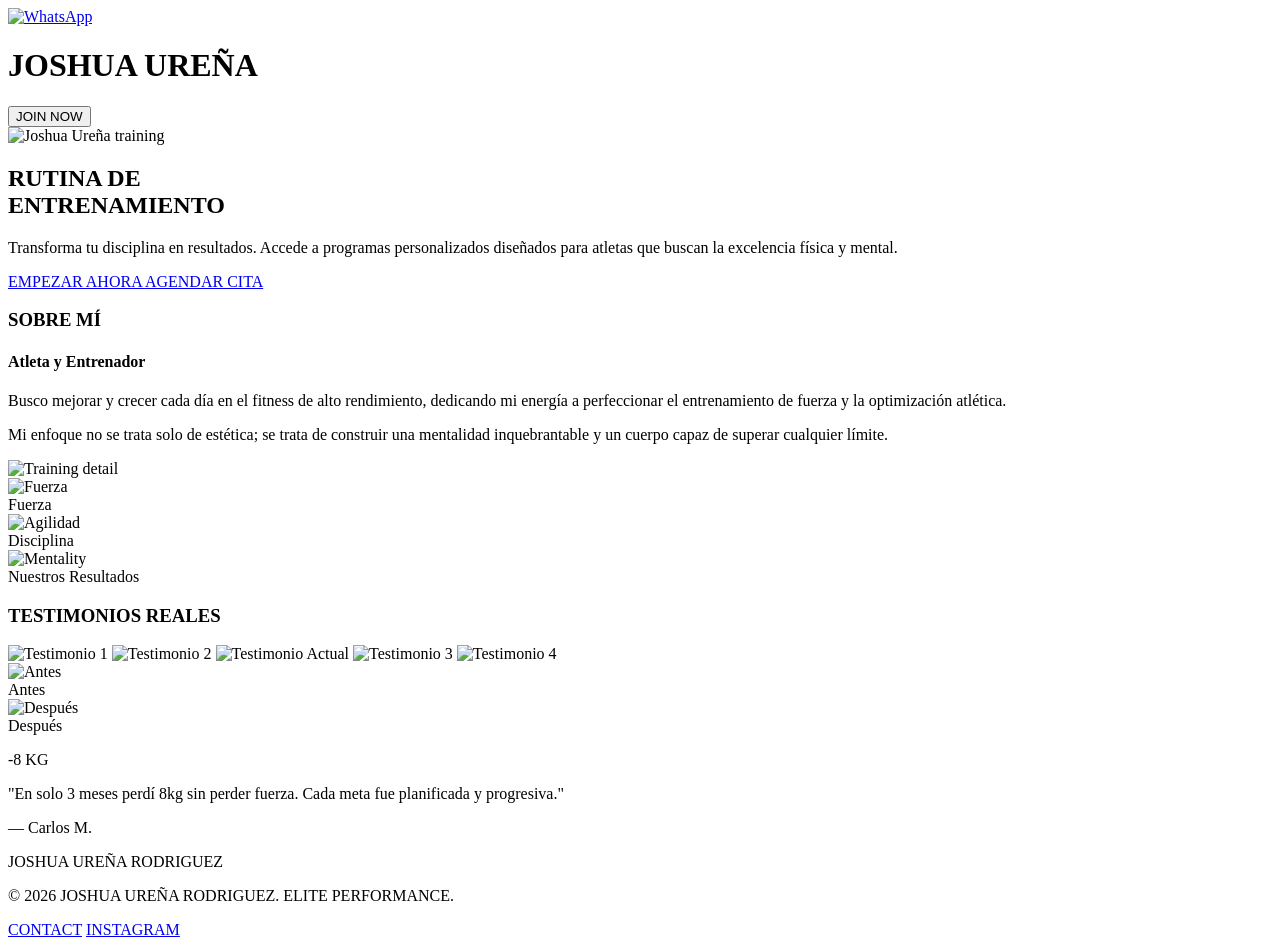
==== index.html @ 4a3ac964 "cambio" ====
<!DOCTYPE html>

<html class="dark" lang="es">

<head>
    <meta charset="utf-8" />
    <meta content="width=device-width, initial-scale=1.0" name="viewport" />
    <title>Joshua Ureña - Elite Performance Coach</title>
    <script src="https://cdn.tailwindcss.com?plugins=forms,container-queries"></script>
    <link
        href="https://fonts.googleapis.com/css2?family=Space+Grotesk:wght@300;400;500;600;700;900&amp;family=Lexend:wght@300;400;500;600;700&amp;display=swap"
        rel="stylesheet" />
    <link
        href="https://fonts.googleapis.com/css2?family=Material+Symbols+Outlined:wght,FILL@100..700,0..1&amp;display=swap"
        rel="stylesheet" />
    <link
        href="https://fonts.googleapis.com/css2?family=Material+Symbols+Outlined:wght,FILL@100..700,0..1&amp;display=swap"
        rel="stylesheet" />
    <script src="../assets/js/tailwind-config.js"></script>
    <link rel="stylesheet" href="../assets/css/styles.css" />
</head>

<a href="https://wa.me/50683493607?text=*Hola,%20como%20funciona%20tu%20programa?%20de?%20entrenamiento?*"
    target="_blank"
    class="fixed bottom-6 right-6 z-[999] bg-green-500 hover:bg-green-600 text-white w-16 h-16 rounded-full flex items-center justify-center shadow-2xl transition-all duration-300 hover:scale-110 active:scale-95">
    <img src="https://cdn.jsdelivr.net/gh/simple-icons/simple-icons/icons/whatsapp.svg" alt="WhatsApp"
        class="w-8 h-8 invert">
</a>

<body class="bg-surface-container-lowest text-on-surface selection:bg-primary-container selection:text-white">
    <!-- TopAppBar -->
    <header
        class="bg-[#0F0F0F] fixed top-0 w-full z-[100] border-b border-[#1A1A1A] shadow-[0_4px_20px_rgba(128,0,32,0.2)]">
        <div class="flex justify-between items-center w-full px-6 py-4 max-w-7xl mx-auto">
            <div class="flex items-center gap-4">

                <h1 class="text-xl font-black text-white italic font-['Space_Grotesk'] uppercase tracking-widest">
                    JOSHUA UREÑA</h1>
            </div>
            <button
                class="bg-primary-container text-white px-6 py-2 font-['Space_Grotesk'] font-bold uppercase tracking-widest transition-all duration-300 active:scale-95 hover:brightness-110">
                JOIN NOW
            </button>
        </div>
    </header>
    <main class="pt-20">
        <!-- Hero Section -->
        <section class="relative min-h-screen flex items-center overflow-hidden">
            <div class="absolute inset-0 z-0">
                <img alt="Joshua Ureña training" class="w-full h-full object-cover grayscale brightness-50"
                    data-alt="high-contrast black and white photography of a professional fitness athlete training in a dark industrial gym with dramatic moody lighting"
                    src="../assets/imagenes/joshuaUrena.jpeg" />
                <div class="absolute inset-0 hero-gradient"></div>
                <div class="absolute inset-0 bg-[#800020]/10"></div>
            </div>
            <div class="container-max mx-auto px-6 md:px-gutter relative z-10 py-20">
                <div class="max-w-4xl">

                    <h2
                        class="font-display-xl text-4xl md:text-5xl lg:text-display-xl text-white uppercase mb-6 md:mb-8">
                        RUTINA DE <br />
                        <span class="text-[#800020]">ENTRENAMIENTO</span>
                    </h2>
                    <p
                        class="font-body-lg text-lg md:text-xl lg:text-body-lg text-secondary-fixed max-w-xl mb-8 md:mb-12 opacity-80">
                        Transforma tu disciplina en resultados. Accede a programas personalizados diseñados para atletas
                        que buscan la excelencia física y mental.
                    </p>
                    <div class="flex flex-col sm:flex-row gap-4 md:gap-6">
                        <a href="https://wa.me/50683493607?text=*Hola,%20quiero%20empezar%20mi%20rutina%20de%20entrenamiento*"
                            target="_blank"
                            class="bg-[#800020] text-white px-8 md:px-10 py-4 md:py-5 font-['Space_Grotesk'] font-black uppercase tracking-widest burgundy-glow transition-all duration-300 hover:scale-105 active:scale-95 text-sm md:text-base text-center">
                            EMPEZAR AHORA
                        </a>
                        <a href="https://calendar.google.com/calendar/u/0/appointments/schedules/AcZssZ0959DHzfEoGJ53UaTkBfkYTuEIKnWy8ezv8MTGvjZVVMxrjAo553vJTJZR1drAqur_NLnIY9K_"
                            target="_blank"
                            class="border-2 border-white text-white px-8 md:px-10 py-4 md:py-5 font-['Space_Grotesk'] font-black uppercase tracking-widest transition-all duration-300 hover:bg-white hover:text-black text-sm md:text-base text-center">
                            AGENDAR CITA
                        </a>
                    </div>
                </div>
            </div>
            <div class="absolute right-0 bottom-0 p-4 md:p-8 hidden lg:block">
                <div
                    class="flex flex-col gap-2 md:gap-4 text-white/20 font-display-xl italic select-none text-sm md:text-base lg:text-lg">
                    
                </div>
            </div>
        </section>
        <!-- About Me Section -->
        <section class="py-stack-lg bg-[#0F0F0F] relative overflow-hidden">
            <div class="container-max mx-auto px-gutter">
                <div class="grid grid-cols-1 lg:grid-cols-12 gap-gutter items-center">
                    <div class="lg:col-span-5 relative">
                        <div class="relative z-10 border-l-8 border-[#800020] pl-8">
                            <h3 class="font-headline-lg text-headline-lg text-white uppercase mb-6">
                                SOBRE <span class="text-[#800020]">MÍ</span>
                            </h3>
                            <h4 class="font-headline-md text-headline-md text-secondary-fixed mb-8">
                                Atleta y Entrenador
                            </h4>
                            <p class="font-body-md text-body-md text-tertiary mb-6">
                                Busco mejorar y crecer cada día en el fitness de alto rendimiento, dedicando mi
                                energía a perfeccionar el entrenamiento de fuerza y la optimización atlética.
                            </p>
                            <p class="font-body-md text-body-md text-tertiary mb-10">
                                Mi enfoque no se trata solo de estética; se trata de construir una mentalidad
                                inquebrantable y un cuerpo capaz de superar cualquier límite.
                            </p>

                        </div>
                    </div>
                    <div class="lg:col-span-7 grid grid-cols-2 gap-4">
                        <div class="space-y-4">
                            <div class="bg-[#1A1A1A] p-1 h-64 overflow-hidden">
                                <img alt="Training detail"
                                    class="w-full h-full object-cover grayscale hover:grayscale-0 transition-all duration-700"
                                    data-alt="close-up of powerful hands gripping a heavy barbell in a dark gym with chalk dust in the air"
                                    src="../assets/imagenes/doMore.jpg" />
                            </div>
                            <div
                                class="bg-[#1A1A1A] p-8 aspect-square flex flex-col justify-end  relative overflow-hidden">
                                <img alt="Fuerza" class="absolute inset-0 w-full h-full object-cover opacity-30"
                                    src="../assets/imagenes/joshua2.jpeg" />
                                <div class="relative z-10">

                                    <span class="font-headline-md text-white uppercase">Fuerza</span>
                                </div>
                            </div>
                        </div>
                        <div class="space-y-4 pt-12">
                            <div
                                class="bg-[#1A1A1A] p-8 aspect-square flex flex-col justify-end relative overflow-hidden">
                                <img alt="Agilidad" class="absolute inset-0 w-full h-full object-cover opacity-30"
                                    src="../assets/imagenes/joshua1.jpeg" />
                                <div class="relative z-10">

                                    <span class="font-headline-md text-white uppercase">Disciplina
                                    </span>
                                </div>
                            </div>
                            <div class="bg-[#1A1A1A] p-1 h-64 overflow-hidden">
                                <img alt="Mentality"
                                    class="w-full h-full object-cover grayscale hover:grayscale-0 transition-all duration-700"
                                    data-alt="side profile of a focused athlete with sweat on brow in a dimly lit high-intensity training facility"
                                    src="../assets/imagenes/noExcuses.jpeg" />
                            </div>
                        </div>
                    </div>
                </div>
            </div>
        </section>
        <!-- Testimonials Carousel -->
        <!-- Testimonials Carousel -->
        <section class="py-24 bg-[#0a0a0a] overflow-hidden">
            <div class="container-max mx-auto px-6">

                <!-- Cabecera con Estilo -->
                <div class="text-center mb-16">
                    <span
                        class="inline-block font-bold text-xs uppercase tracking-[0.3em] text-[#800020] mb-2 px-4 py-1 border border-[#800020]/20 rounded-full bg-[#800020]/5">
                        Nuestros Resultados
                    </span>

                    <h3 class="font-headline-lg text-headline-lg text-white uppercase mb-6">
                        TESTIMONIOS <span class="text-[#800020]">REALES</span>
                    </h3>
                    <div class="w-20 h-1 bg-[#800020] mx-auto mt-6"></div>
                </div>

                <div class="max-w-5xl mx-auto">
                    <!-- Selector de Miniaturas (Thumbs) -->
                    <div class="flex flex-col items-center gap-10">
                        <!-- Tarjeta Principal de Resultados -->
                        <div
                            class="testimonial-card relative bg-[#141414] border border-white/5 p-6 md:p-10 rounded-[2.5rem] shadow-2xl w-full group">
                            <!-- Decoración de fondo -->
                            <div
                                class="absolute top-0 right-0 -mt-4 -mr-4 w-24 h-24 bg-[#800020]/10 blur-3xl rounded-full">
                            </div>

                            <!-- Selector de Miniaturas (Thumbs) dentro de la tarjeta -->
                            <div class="w-full mb-8">
                                <div
                                    class="testimonial-thumbs flex items-center justify-center gap-4 py-4 overflow-x-auto">
                                    <img class="testimonial-thumb inactive w-16 h-16 md:w-20 md:h-20 rounded-2xl object-cover grayscale opacity-40 hover:grayscale-0 hover:opacity-100 transition-all cursor-pointer border border-white/10"
                                        src="../assets/imagenes/doMore.jpg" data-index="0" alt="Testimonio 1" />
                                    <img class="testimonial-thumb inactive w-16 h-16 md:w-20 md:h-20 rounded-2xl object-cover grayscale opacity-40 hover:grayscale-0 hover:opacity-100 transition-all cursor-pointer border border-white/10"
                                        src="../assets/imagenes/joshua-urena-training.jpg" data-index="1"
                                        alt="Testimonio 2" />
                                    <img class="testimonial-thumb active w-16 h-16 md:w-20 md:h-20 rounded-2xl object-cover border-2 border-[#800020]"
                                        src="../assets/imagenes/joshua1.jpeg" data-index="2" alt="Testimonio Actual" />
                                    <img class="testimonial-thumb inactive w-16 h-16 md:w-20 md:h-20 rounded-2xl object-cover grayscale opacity-40 hover:grayscale-0 hover:opacity-100 transition-all cursor-pointer border border-white/10"
                                        src="../assets/imagenes/joshua2.jpeg" data-index="3" alt="Testimonio 3" />
                                    <img class="testimonial-thumb inactive w-16 h-16 md:w-20 md:h-20 rounded-2xl object-cover grayscale opacity-40 hover:grayscale-0 hover:opacity-100 transition-all cursor-pointer border border-white/10"
                                        src="../assets/imagenes/joshuaUrena.jpeg" data-index="4" alt="Testimonio 4" />
                                </div>
                            </div>

                            <div class="grid grid-cols-1 lg:grid-cols-12 gap-8 items-center">

                                <!-- Fotos Antes/Después -->
                                <div class="lg:col-span-12 grid grid-cols-1 md:grid-cols-2 gap-4 md:gap-5">
                                    <div class="relative group overflow-hidden rounded-3xl bg-black aspect-[3/4]">
                                        <img id="testimonial-main-img"
                                            class="w-full h-full object-cover transition-transform duration-500 group-hover:scale-110"
                                            src="../assets/imagenes/joshua1.jpeg" alt="Antes" />
                                        <div
                                            class="absolute inset-x-3 bottom-3 p-3 rounded-3xl bg-transparent flex flex-col gap-1">
                                            <span class="text-[9px] uppercase tracking-widest text-white">Antes</span>

                                        </div>
                                    </div>
                                    <div class="relative group overflow-hidden rounded-3xl bg-black aspect-[3/4]">
                                        <img id="testimonial-secondary-img"
                                            class="w-full h-full object-cover transition-transform duration-500 group-hover:scale-110"
                                            src="../assets/imagenes/joshuaUrena.jpeg" alt="Después" />
                                        <div
                                            class="absolute inset-x-3 bottom-3 p-3 rounded-3xl bg-transparent flex flex-col gap-1">
                                            <span class="text-[9px] uppercase tracking-widest text-white">Después</span>
                                            <p id="testimonial-bottom-loss"
                                                class="text-2xl md:text-3xl font-black text-white leading-tight">
                                                <span class="text-[#800020]">-8</span> KG

                                            </p>
                                        </div>
                                    </div>
                                </div>

                                <div class="lg:col-span-12">
                                    <div class="bg-[#111111] border border-white/5 rounded-3xl p-6 md:p-8 mt-6">
                                        <p id="testimonial-quote"
                                            class="text-white text-base md:text-lg leading-relaxed italic tracking-tight">
                                            "En solo 3 meses perdí 8kg sin perder fuerza. Cada meta fue planificada y
                                            progresiva."
                                        </p>
                                        <p id="testimonial-name"
                                            class="mt-4 text-sm uppercase tracking-[0.25em] text-[#800020] font-black">
                                            — Carlos M.
                                        </p>
                                    </div>
                                </div>

                            </div>
                        </div>
                    </div>
                </div>
            </div>
        </section>
    </main>
    <!-- Footer -->
    <footer class="bg-black border-t border-[#1A1A1A]">
        <div class="w-full py-12 px-8 flex flex-col md:flex-row justify-between items-center gap-8 max-w-7xl mx-auto">
            <div class="flex flex-col items-center md:items-start gap-4">
                <span
                    class="text-[#800020] font-black italic text-2xl font-['Space_Grotesk'] uppercase tracking-widest">JOSHUA
                    UREÑA RODRIGUEZ</span>
                <p class="font-['Space_Grotesk'] text-xs font-medium uppercase tracking-widest text-zinc-700">
                    © 2026 JOSHUA UREÑA RODRIGUEZ. ELITE PERFORMANCE.
                </p>
            </div>
            <div class="flex gap-8">
                <a class="font-['Space_Grotesk'] text-xs font-medium uppercase tracking-widest text-zinc-700 hover:text-[#800020] transition-opacity opacity-80 hover:opacity-100"
                    href="#">CONTACT</a>
                <a class="font-['Space_Grotesk'] text-xs font-medium uppercase tracking-widest text-zinc-700 hover:text-[#800020] transition-opacity opacity-80 hover:opacity-100"
                    href="#">INSTAGRAM</a>
            </div>
        </div>
    </footer>
    <!-- BottomNavBar (Mobile Only) -->
    <script src="../assets/js/testimonials.js"></script>
</body>

</html>
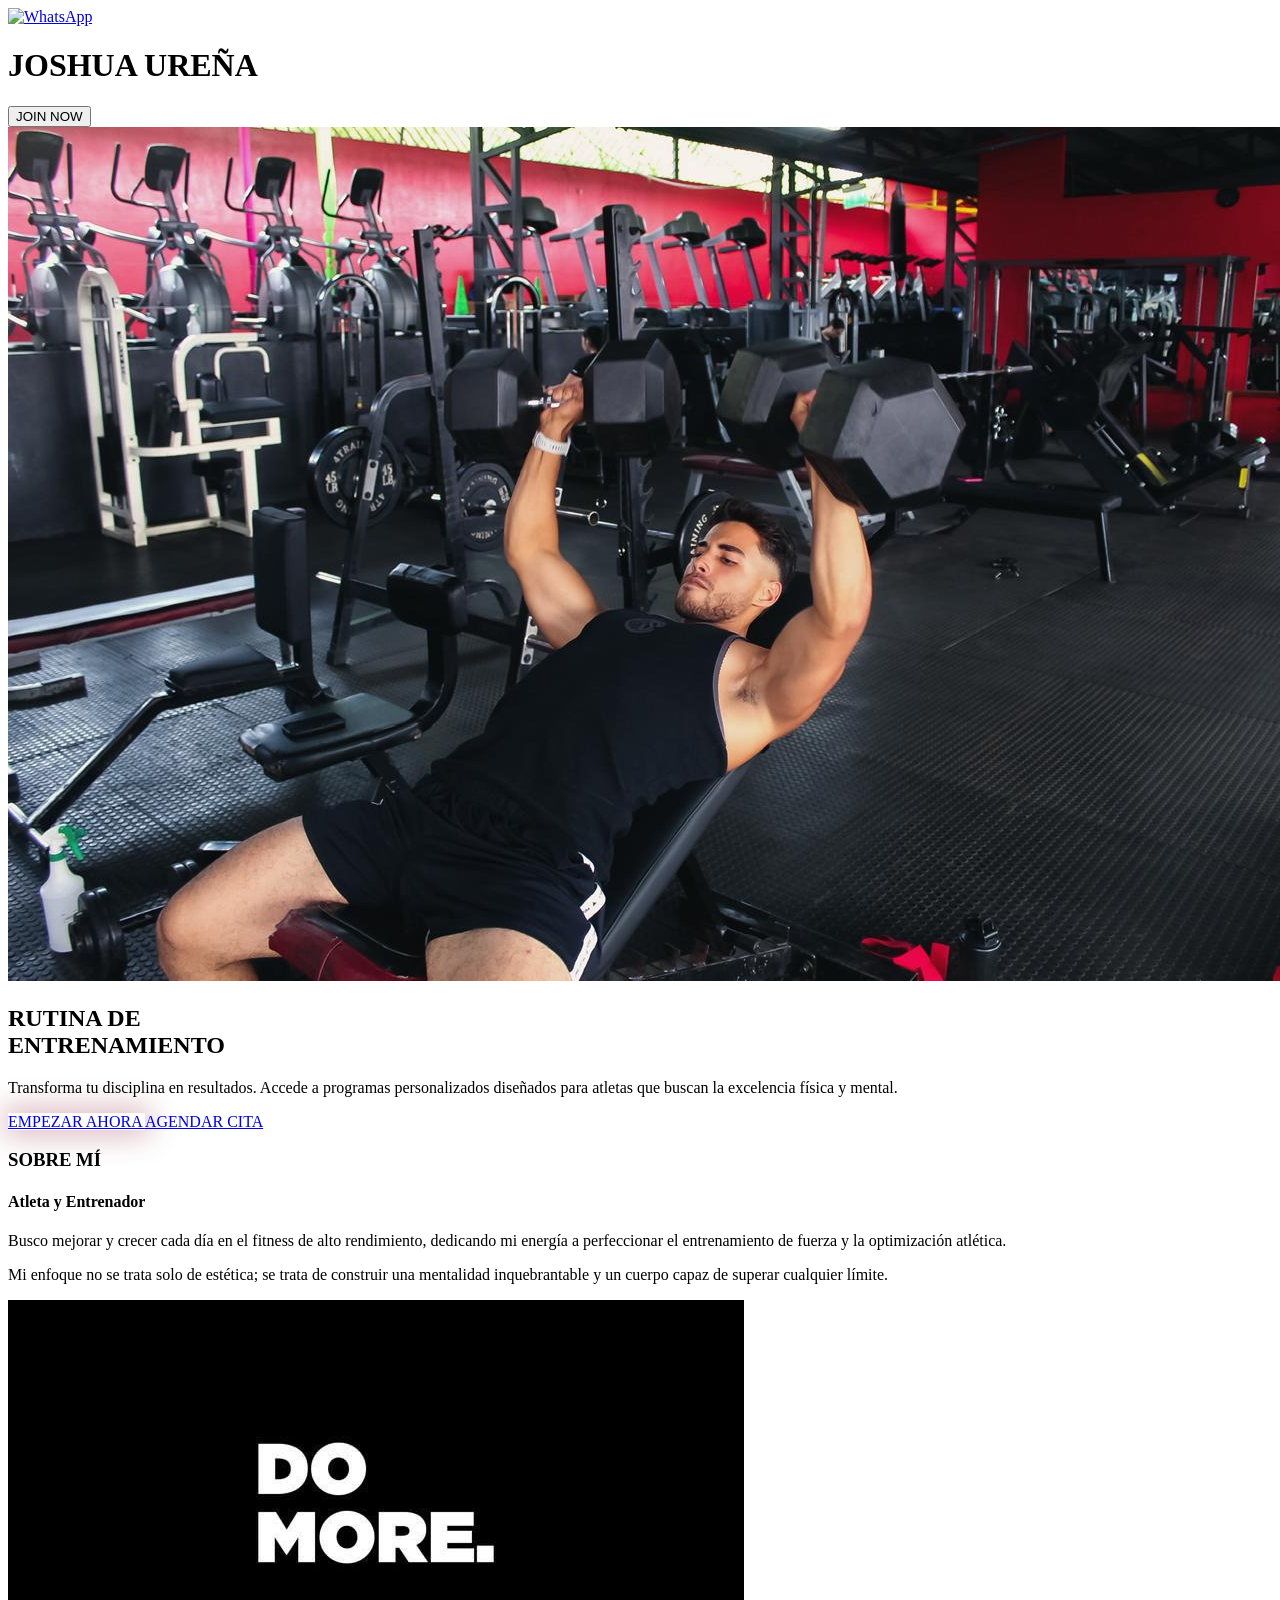
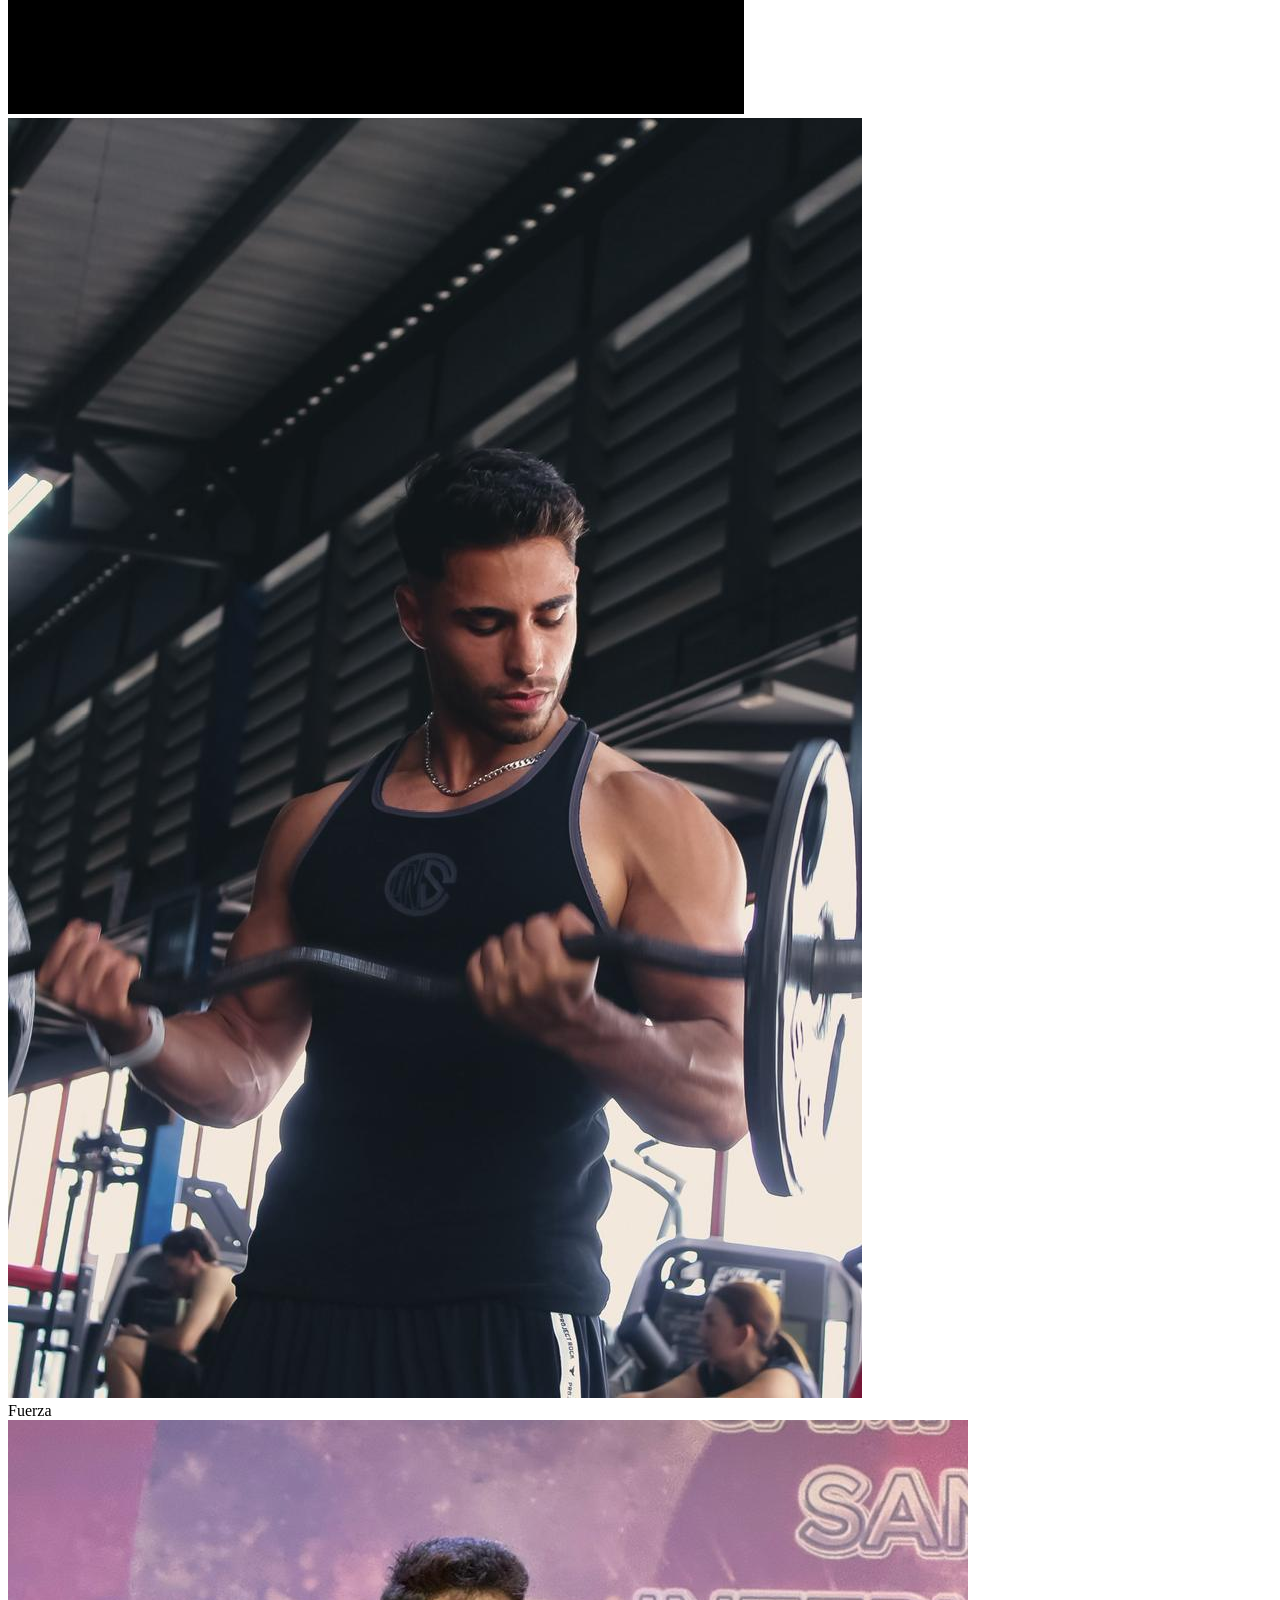
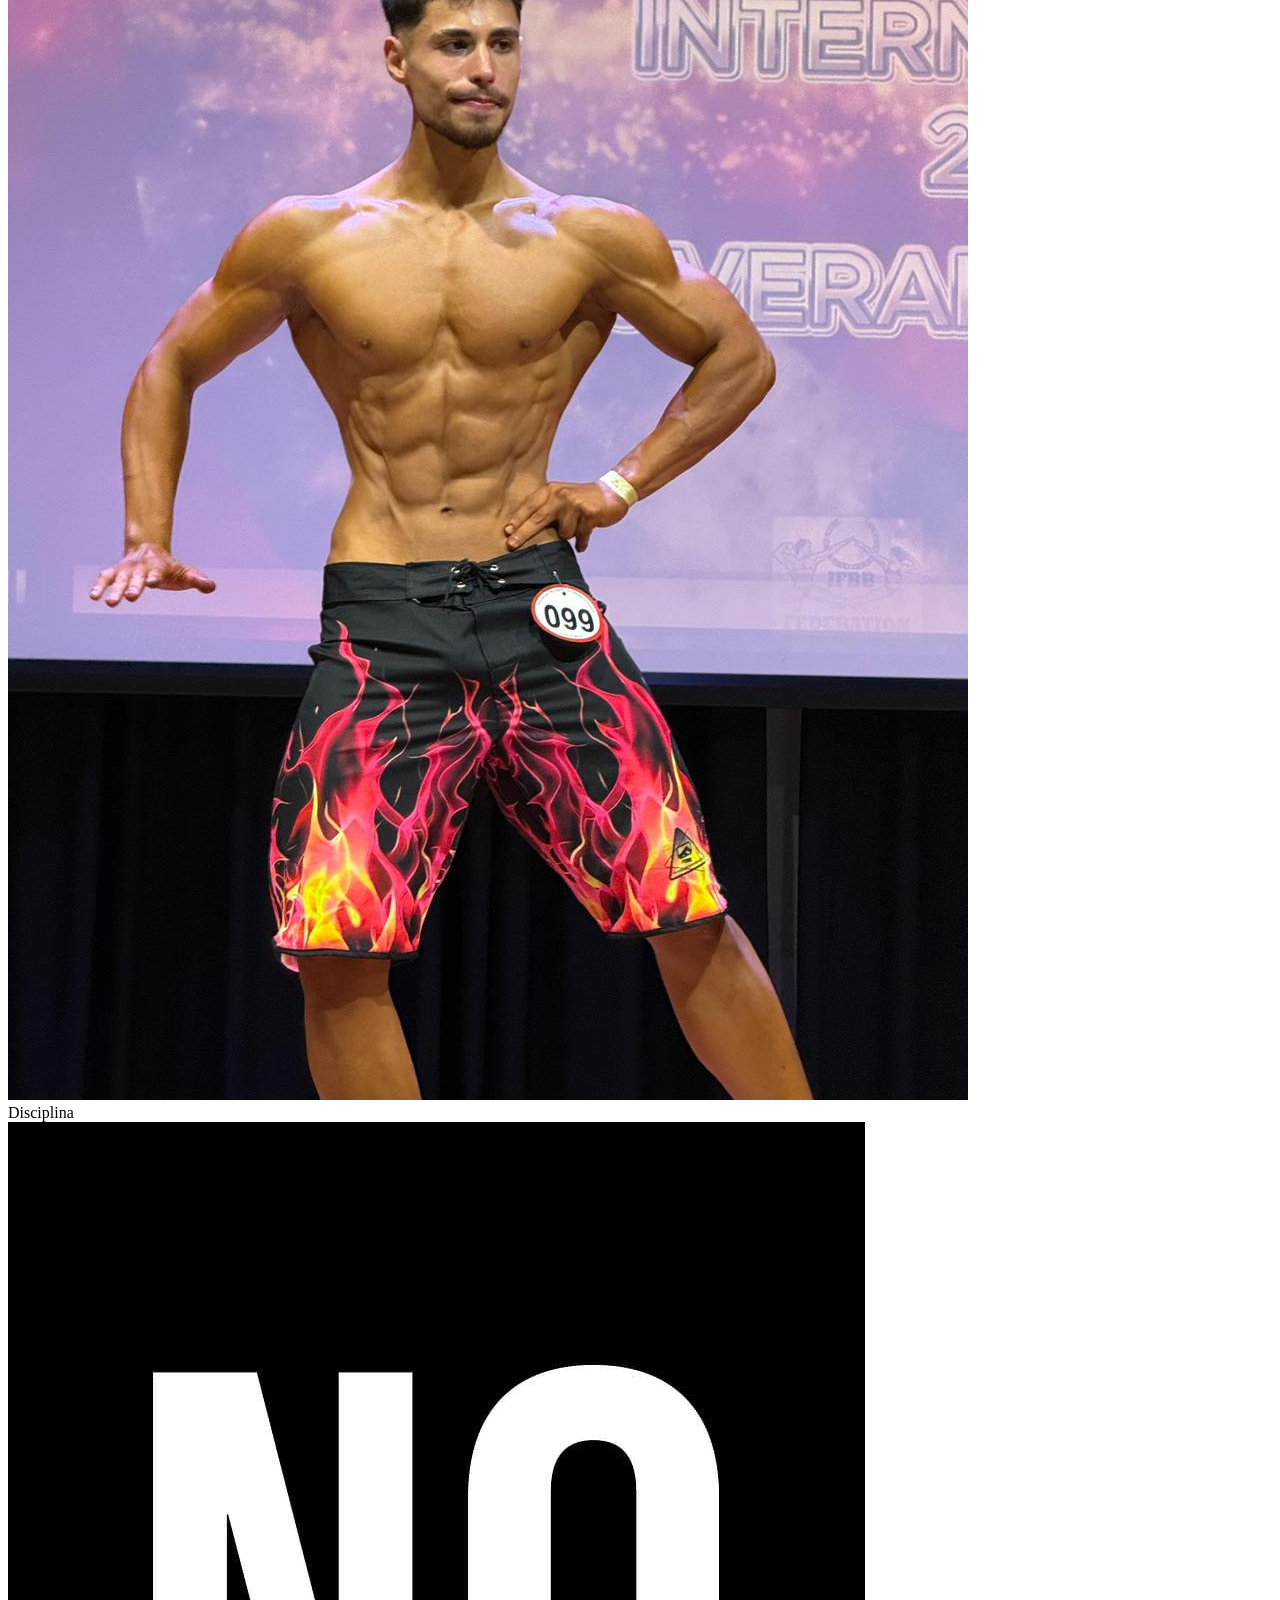
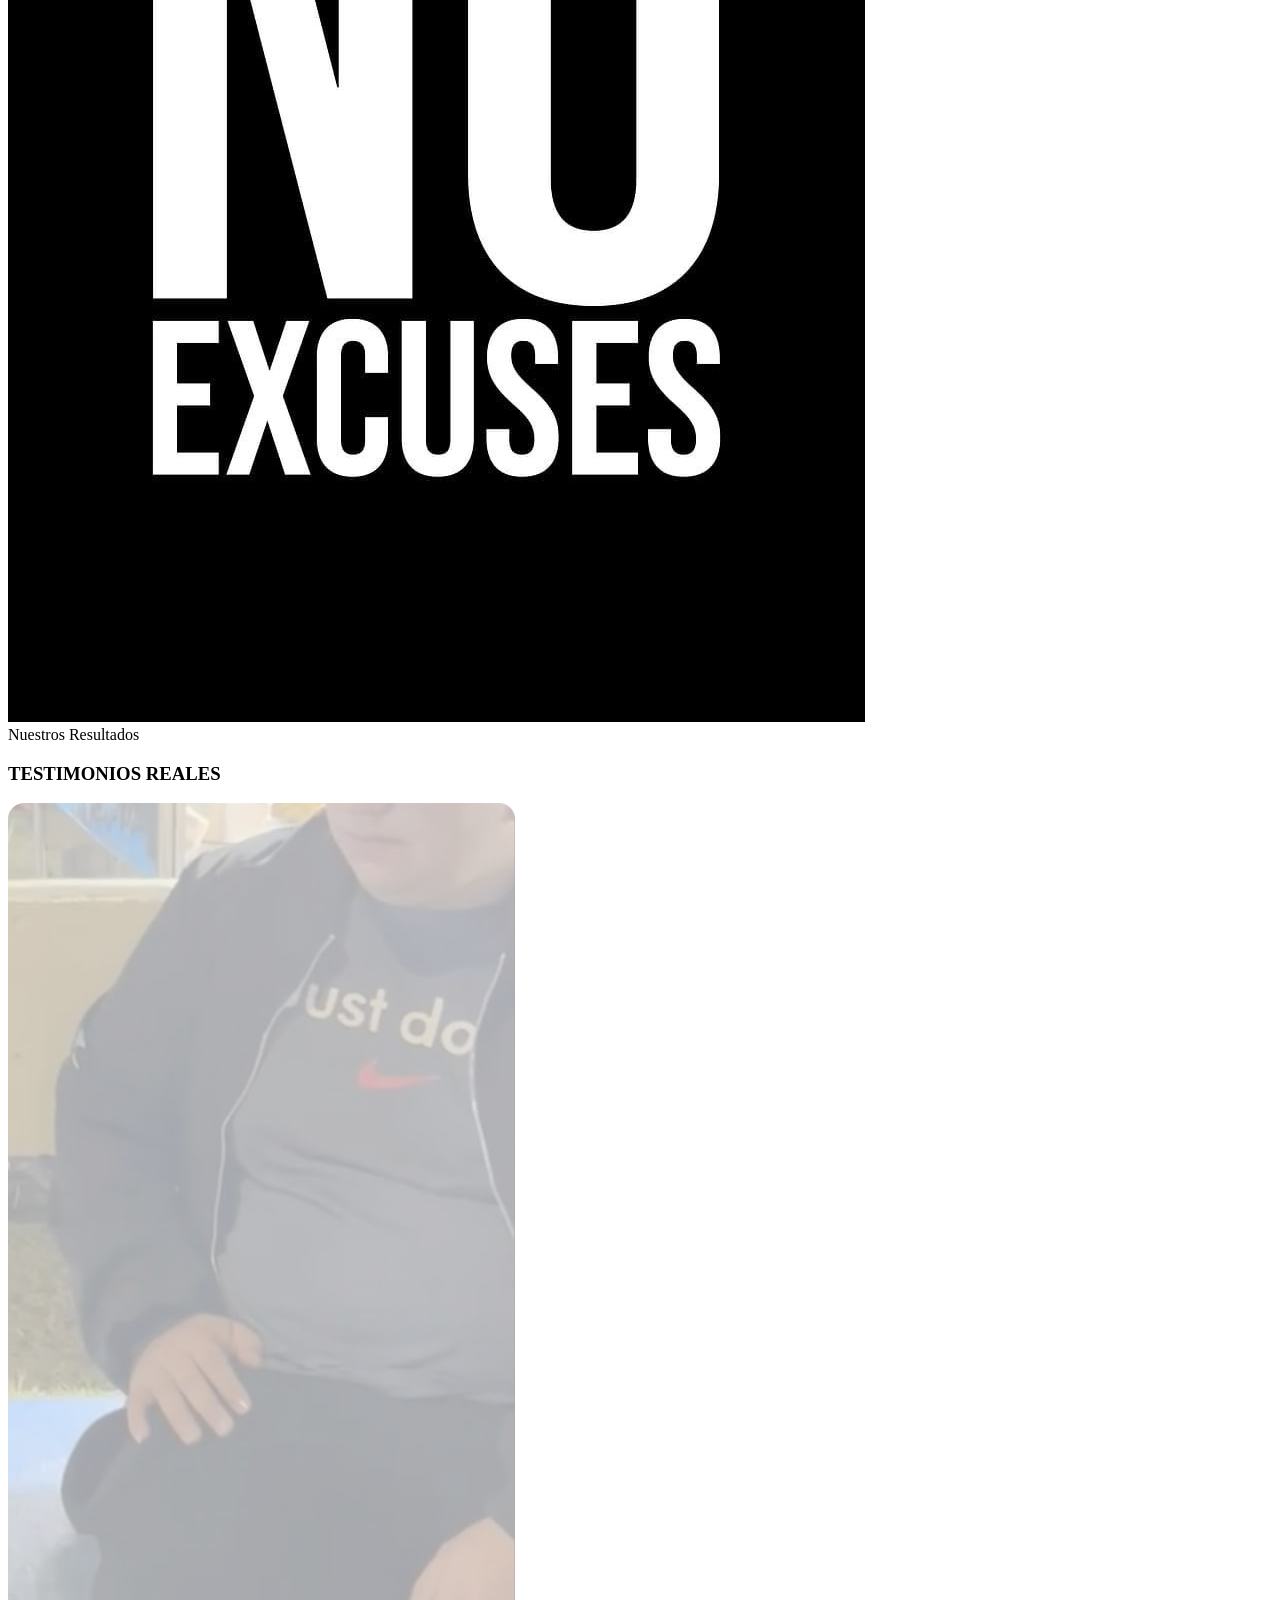
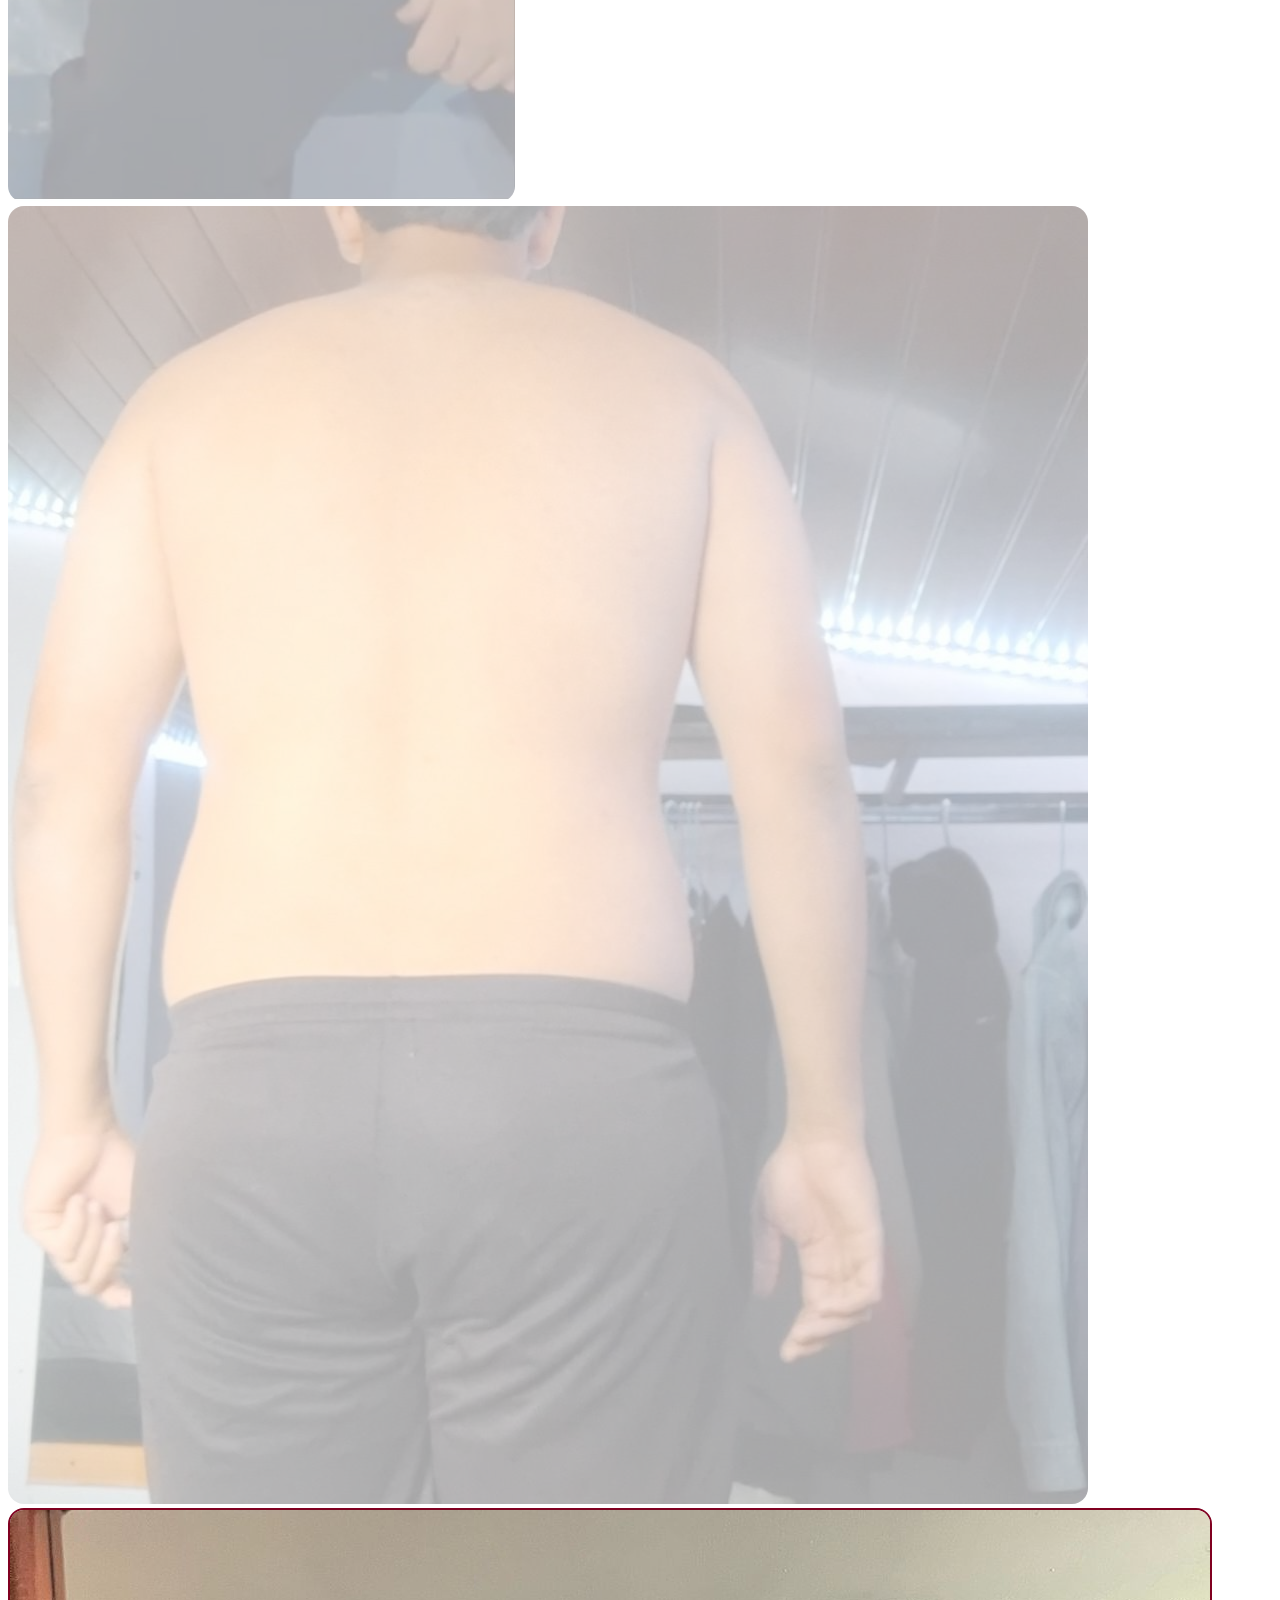
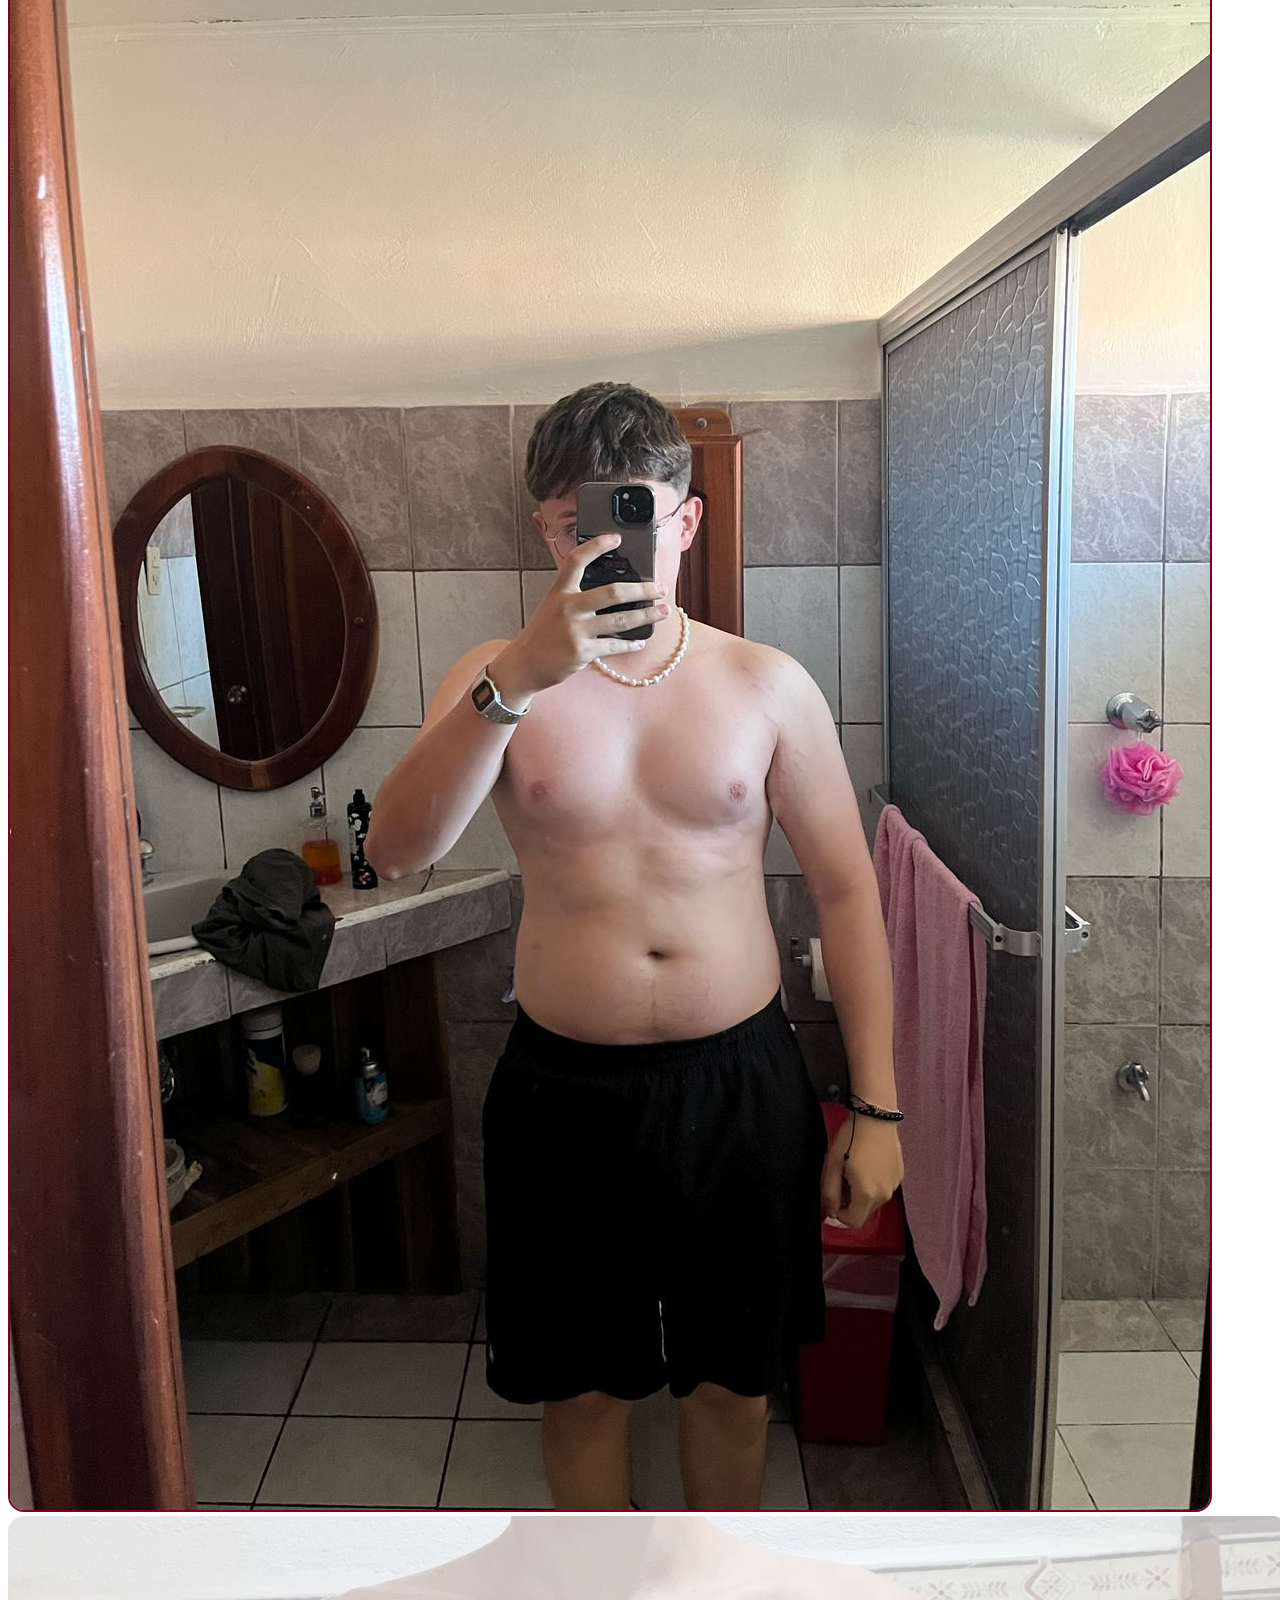
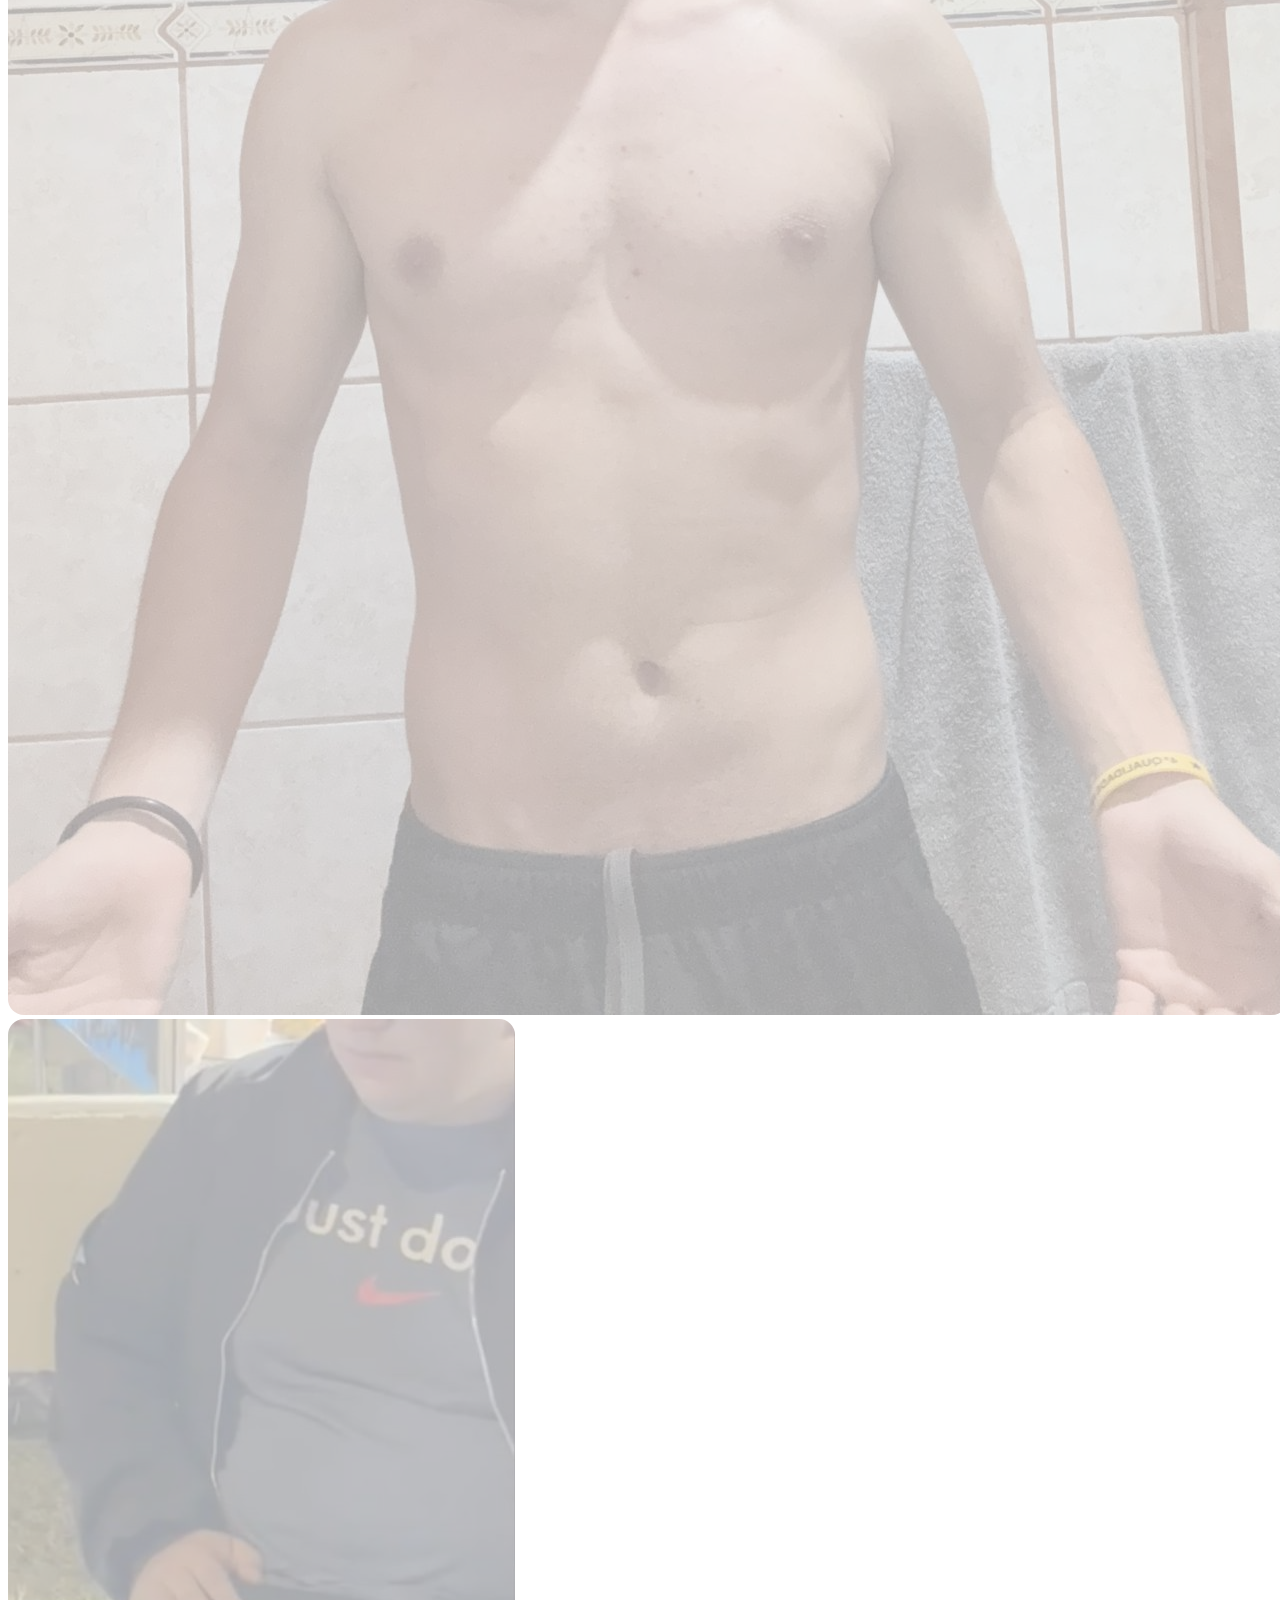
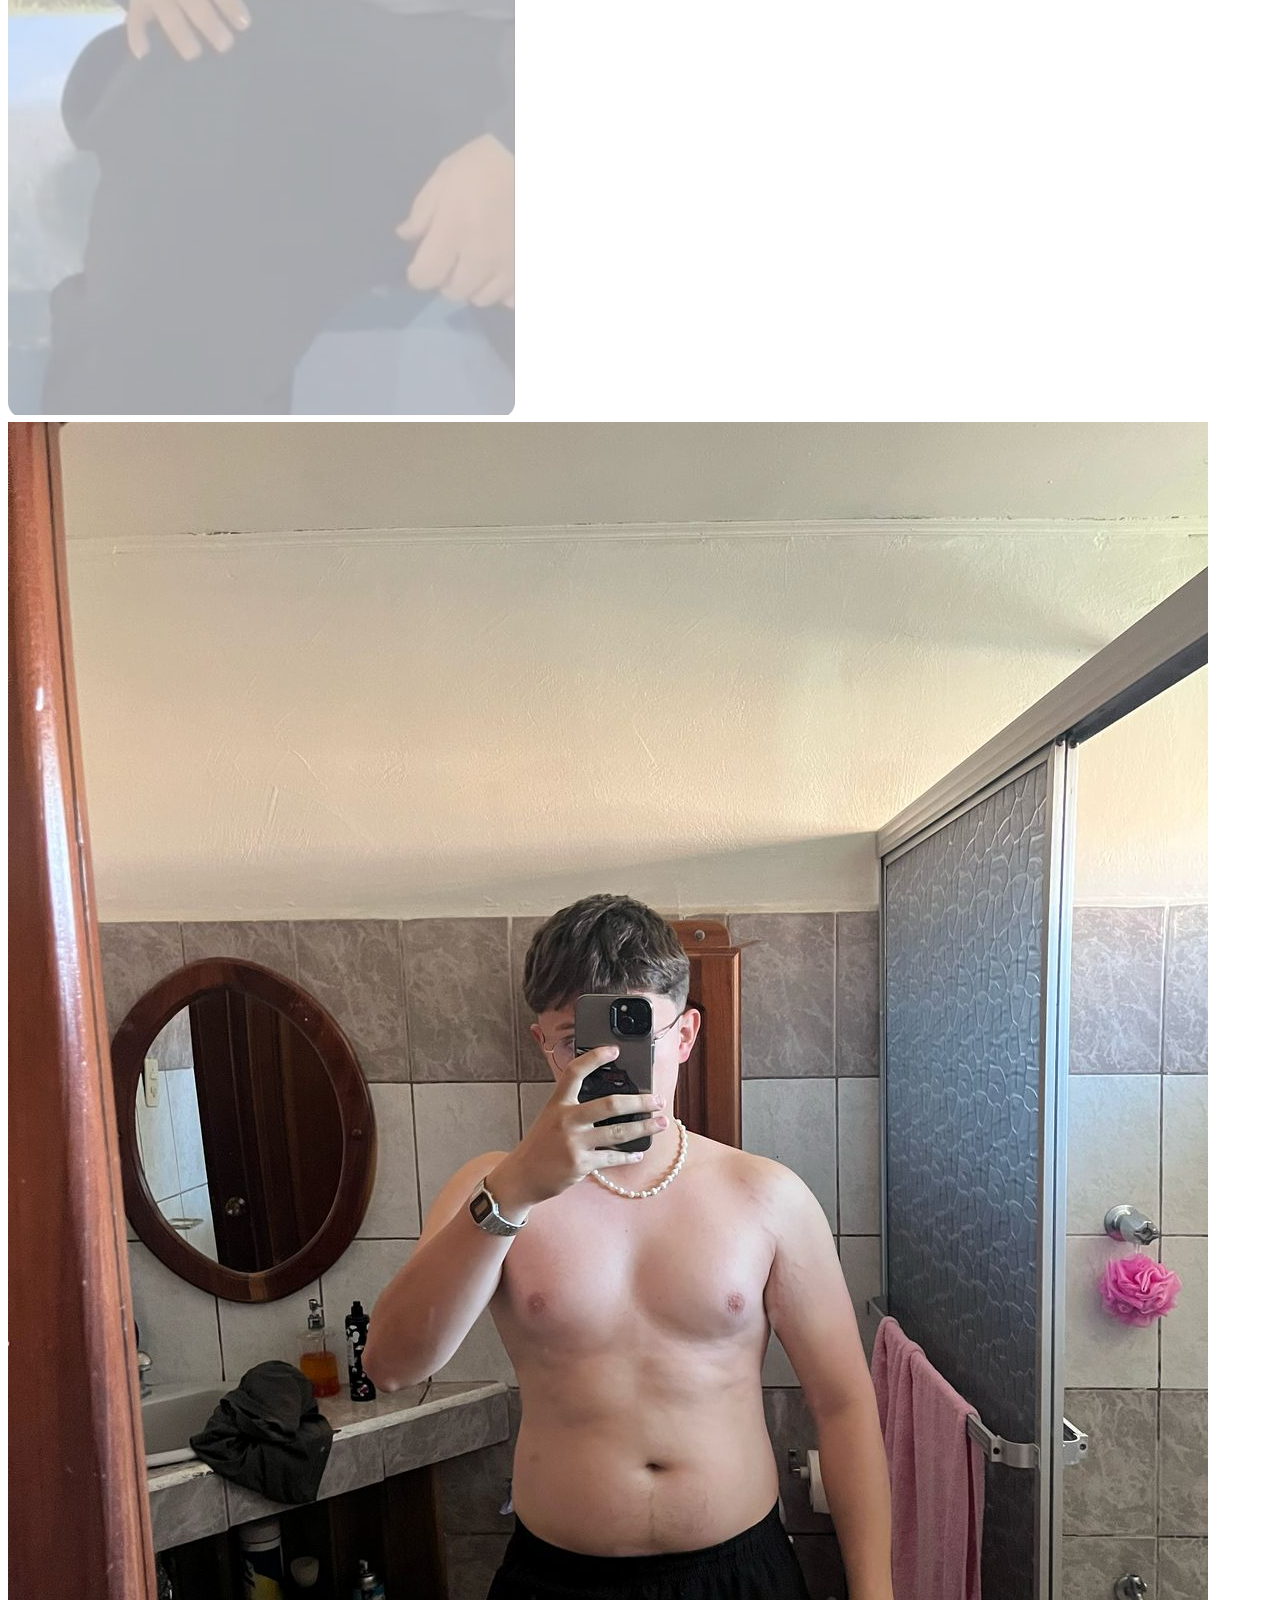
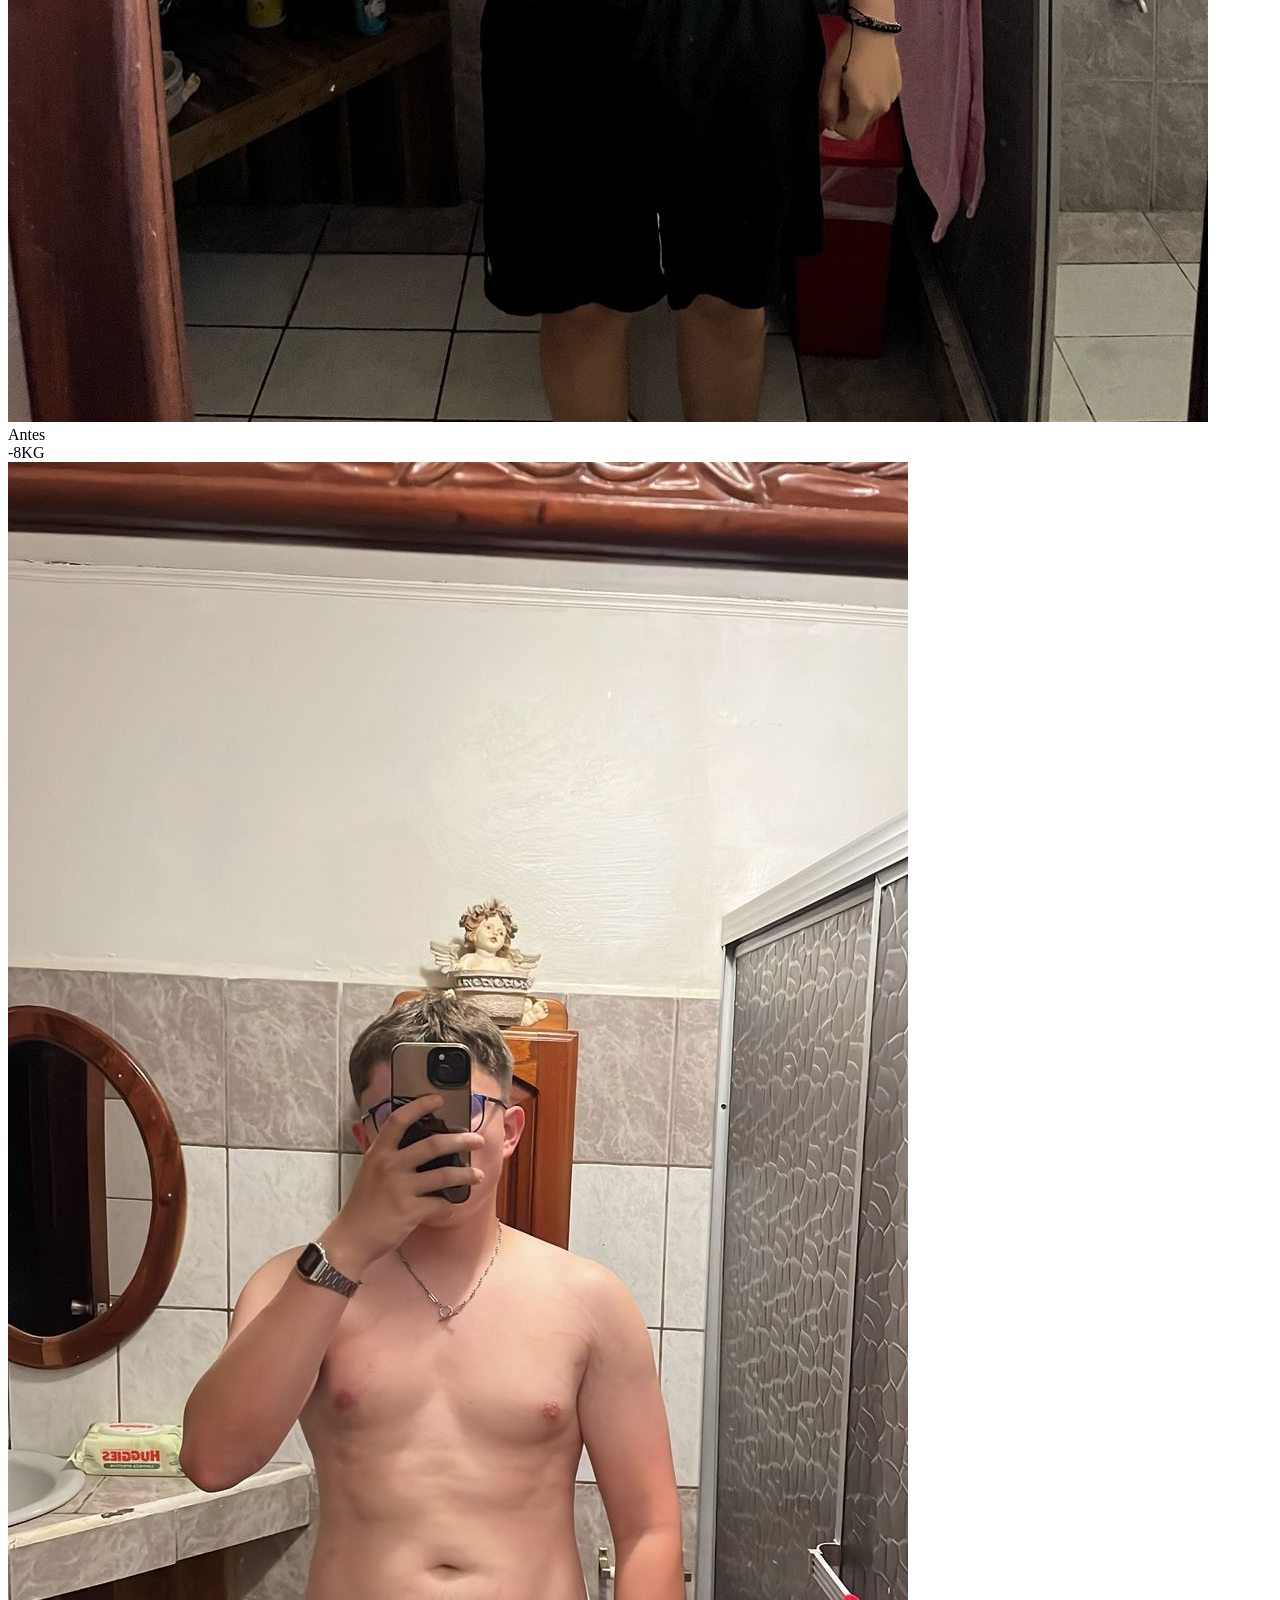
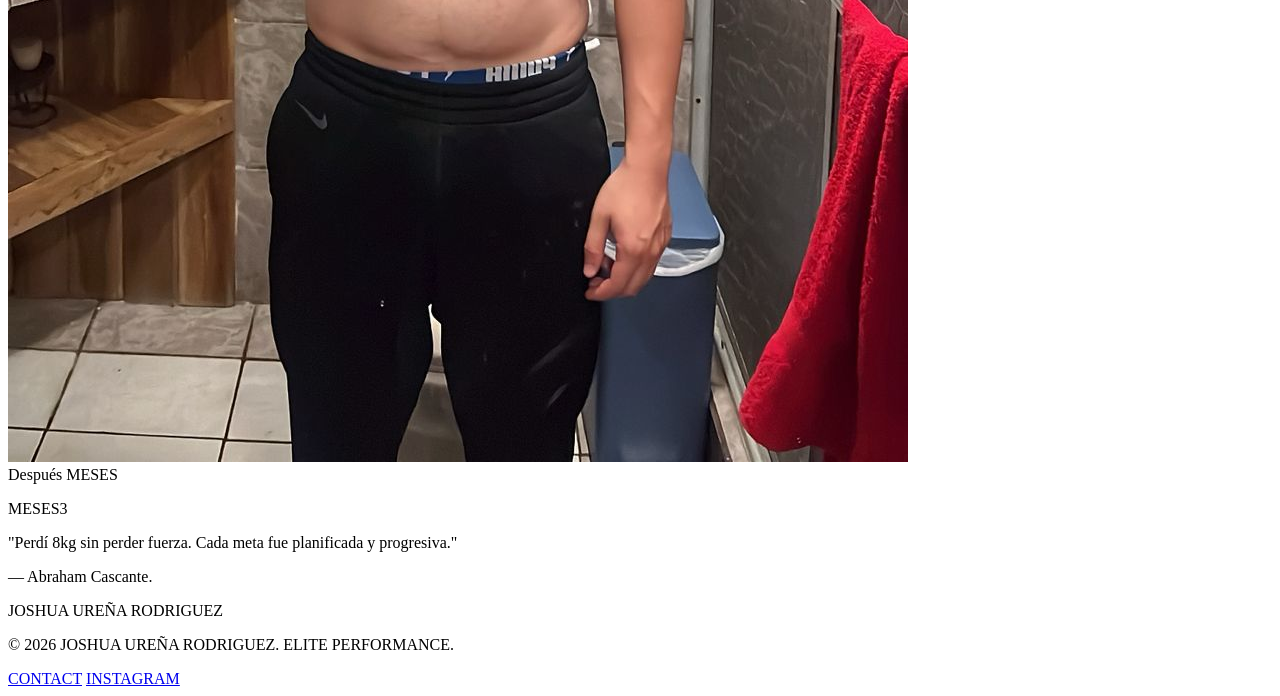
==== commit 5ac99183: "ahora si" ====
--- a/index.html
+++ b/index.html
@@ -16,8 +16,8 @@
     <link
         href="https://fonts.googleapis.com/css2?family=Material+Symbols+Outlined:wght,FILL@100..700,0..1&amp;display=swap"
         rel="stylesheet" />
-    <script src="../assets/js/tailwind-config.js"></script>
-    <link rel="stylesheet" href="../assets/css/styles.css" />
+    <script src="views/assets/js/tailwind-config.js"></script>
+    <link rel="stylesheet" href="views/assets/css/styles.css" />
 </head>
 
 <a href="https://wa.me/50683493607?text=*Hola,%20como%20funciona%20tu%20programa?%20de?%20entrenamiento?*"
@@ -49,7 +49,7 @@
             <div class="absolute inset-0 z-0">
                 <img alt="Joshua Ureña training" class="w-full h-full object-cover grayscale brightness-50"
                     data-alt="high-contrast black and white photography of a professional fitness athlete training in a dark industrial gym with dramatic moody lighting"
-                    src="../assets/imagenes/joshuaUrena.jpeg" />
+                    src="views/assets/imagenes/joshuaUrena.jpeg" />
                 <div class="absolute inset-0 hero-gradient"></div>
                 <div class="absolute inset-0 bg-[#800020]/10"></div>
             </div>
@@ -116,12 +116,12 @@
                                 <img alt="Training detail"
                                     class="w-full h-full object-cover grayscale hover:grayscale-0 transition-all duration-700"
                                     data-alt="close-up of powerful hands gripping a heavy barbell in a dark gym with chalk dust in the air"
-                                    src="../assets/imagenes/doMore.jpg" />
+                                    src="views/assets/imagenes/doMore.jpg" />
                             </div>
                             <div
                                 class="bg-[#1A1A1A] p-8 aspect-square flex flex-col justify-end  relative overflow-hidden">
                                 <img alt="Fuerza" class="absolute inset-0 w-full h-full object-cover opacity-30"
-                                    src="../assets/imagenes/joshua2.jpeg" />
+                                    src="views/assets/imagenes/joshua2.jpeg" />
                                 <div class="relative z-10">
 
                                     <span class="font-headline-md text-white uppercase">Fuerza</span>
@@ -132,7 +132,7 @@
                             <div
                                 class="bg-[#1A1A1A] p-8 aspect-square flex flex-col justify-end relative overflow-hidden">
                                 <img alt="Agilidad" class="absolute inset-0 w-full h-full object-cover opacity-30"
-                                    src="../assets/imagenes/joshua1.jpeg" />
+                                    src="views/assets/imagenes/joshua1.jpeg" />
                                 <div class="relative z-10">
 
                                     <span class="font-headline-md text-white uppercase">Disciplina
@@ -143,7 +143,7 @@
                                 <img alt="Mentality"
                                     class="w-full h-full object-cover grayscale hover:grayscale-0 transition-all duration-700"
                                     data-alt="side profile of a focused athlete with sweat on brow in a dimly lit high-intensity training facility"
-                                    src="../assets/imagenes/noExcuses.jpeg" />
+                                    src="views/assets/imagenes/noExcuses.jpeg" />
                             </div>
                         </div>
                     </div>
@@ -184,16 +184,16 @@
                                 <div
                                     class="testimonial-thumbs flex items-center justify-center gap-4 py-4 overflow-x-auto">
                                     <img class="testimonial-thumb inactive w-16 h-16 md:w-20 md:h-20 rounded-2xl object-cover grayscale opacity-40 hover:grayscale-0 hover:opacity-100 transition-all cursor-pointer border border-white/10"
-                                        src="../assets/imagenes/doMore.jpg" data-index="0" alt="Testimonio 1" />
-                                    <img class="testimonial-thumb inactive w-16 h-16 md:w-20 md:h-20 rounded-2xl object-cover grayscale opacity-40 hover:grayscale-0 hover:opacity-100 transition-all cursor-pointer border border-white/10"
-                                        src="../assets/imagenes/joshua-urena-training.jpg" data-index="1"
+                                        src="views/assets/imagenes/doMore.jpg" data-index="0" alt="Testimonio 1" />
+                                    <img class="testimonial-thumb inactive w-16 h-16 md:w-20 md:h-20 rounded-2xl object-cover grayscale opacity-40 hover:grayscale-0 hover:opacity-100 transition-all cursor-pointer border border-white/10"
+                                        src="views/assets/imagenes/joshua-urena-training.jpg" data-index="1"
                                         alt="Testimonio 2" />
                                     <img class="testimonial-thumb active w-16 h-16 md:w-20 md:h-20 rounded-2xl object-cover border-2 border-[#800020]"
-                                        src="../assets/imagenes/joshua1.jpeg" data-index="2" alt="Testimonio Actual" />
-                                    <img class="testimonial-thumb inactive w-16 h-16 md:w-20 md:h-20 rounded-2xl object-cover grayscale opacity-40 hover:grayscale-0 hover:opacity-100 transition-all cursor-pointer border border-white/10"
-                                        src="../assets/imagenes/joshua2.jpeg" data-index="3" alt="Testimonio 3" />
-                                    <img class="testimonial-thumb inactive w-16 h-16 md:w-20 md:h-20 rounded-2xl object-cover grayscale opacity-40 hover:grayscale-0 hover:opacity-100 transition-all cursor-pointer border border-white/10"
-                                        src="../assets/imagenes/joshuaUrena.jpeg" data-index="4" alt="Testimonio 4" />
+                                        src="views/assets/imagenes/joshua1.jpeg" data-index="2" alt="Testimonio Actual" />
+                                    <img class="testimonial-thumb inactive w-16 h-16 md:w-20 md:h-20 rounded-2xl object-cover grayscale opacity-40 hover:grayscale-0 hover:opacity-100 transition-all cursor-pointer border border-white/10"
+                                        src="views/assets/imagenes/joshua2.jpeg" data-index="3" alt="Testimonio 3" />
+                                    <img class="testimonial-thumb inactive w-16 h-16 md:w-20 md:h-20 rounded-2xl object-cover grayscale opacity-40 hover:grayscale-0 hover:opacity-100 transition-all cursor-pointer border border-white/10"
+                                        src="views/assets/imagenes/joshuaUrena.jpeg" data-index="4" alt="Testimonio 4" />
                                 </div>
                             </div>
 
@@ -204,24 +204,27 @@
                                     <div class="relative group overflow-hidden rounded-3xl bg-black aspect-[3/4]">
                                         <img id="testimonial-main-img"
                                             class="w-full h-full object-cover transition-transform duration-500 group-hover:scale-110"
-                                            src="../assets/imagenes/joshua1.jpeg" alt="Antes" />
+                                            src="views/assets/imagenes/joshua1.jpeg" alt="Antes" />
                                         <div
                                             class="absolute inset-x-3 bottom-3 p-3 rounded-3xl bg-transparent flex flex-col gap-1">
                                             <span class="text-[9px] uppercase tracking-widest text-white">Antes</span>
-
+                                            <div id="testimonial-bottom-loss" class="flex flex-col gap-1">
+                                                <span class="text-2xl md:text-3xl font-black text-white leading-tight"><span class="text-[#800020]">-8</span></span>
+                                                <span class="uppercase tracking-[0.3em] text-[#800020] text-xs md:text-sm">KG</span>
+                                            </div>
                                         </div>
                                     </div>
                                     <div class="relative group overflow-hidden rounded-3xl bg-black aspect-[3/4]">
                                         <img id="testimonial-secondary-img"
                                             class="w-full h-full object-cover transition-transform duration-500 group-hover:scale-110"
-                                            src="../assets/imagenes/joshuaUrena.jpeg" alt="Después" />
+                                            src="views/assets/imagenes/joshuaUrena.jpeg" alt="Después" />
                                         <div
                                             class="absolute inset-x-3 bottom-3 p-3 rounded-3xl bg-transparent flex flex-col gap-1">
                                             <span class="text-[9px] uppercase tracking-widest text-white">Después</span>
-                                            <p id="testimonial-bottom-loss"
+                                            <span class="uppercase tracking-[0.3em] text-[#800020] text-xs md:text-sm">MESES</span>
+                                            <p id="testimonial-bottom-months"
                                                 class="text-2xl md:text-3xl font-black text-white leading-tight">
-                                                <span class="text-[#800020]">-8</span> KG
-
+                                                <span class="text-[#800020]">3</span>
                                             </p>
                                         </div>
                                     </div>
@@ -268,7 +271,7 @@
         </div>
     </footer>
     <!-- BottomNavBar (Mobile Only) -->
-    <script src="../assets/js/testimonials.js"></script>
+    <script src="views/assets/js/testimonials.js"></script>
 </body>
 
 </html>
--- a/views/assets/css/styles.css
+++ b/views/assets/css/styles.css
@@ -0,0 +1,111 @@
+.material-symbols-outlined {
+    font-variation-settings: 'FILL' 0, 'wght' 400, 'GRAD' 0, 'opsz' 24;
+}
+
+.hero-gradient {
+    background: linear-gradient(0deg, #0F0F0F 0%, rgba(15, 15, 15, 0.4) 50%, rgba(15, 15, 15, 0) 100%);
+}
+
+.burgundy-glow {
+    box-shadow: 0 0 30px 5px rgba(128, 0, 32, 0.3);
+}
+
+body {
+    min-height: max(884px, 100dvh);
+}
+
+.testimonial-thumb {
+    border-radius: 1rem;
+    object-fit: cover;
+    transition: transform 0.3s ease, opacity 0.3s ease, border-color 0.3s ease;
+    cursor: pointer;
+}
+
+.testimonial-thumb.active {
+    transform: none;
+    opacity: 1;
+    border: 2px solid #800020;
+}
+
+.testimonial-thumb.inactive {
+    opacity: 0.35;
+}
+
+.testimonial-card {
+    min-height: 420px;
+}
+
+@media (max-width: 1023px) {
+    .testimonial-card {
+        min-height: auto;
+        padding: 2rem 1.25rem;
+    }
+}
+
+@media (max-width: 767px) {
+    .testimonial-card {
+        min-height: auto;
+        padding: 1.5rem 1rem;
+    }
+
+    .testimonial-card .grid {
+        grid-template-columns: 1fr;
+        gap: 1rem;
+    }
+
+    .testimonial-card .aspect-[3/4] {
+        aspect-ratio: 4 / 5;
+        max-height: 300px;
+    }
+
+    .testimonial-card .absolute.inset-x-3 {
+        left: 0.75rem;
+        right: 0.75rem;
+        bottom: 1rem;
+        padding: 0.75rem;
+    }
+
+    .testimonial-card .text-4xl {
+        font-size: 2rem;
+        line-height: 1;
+    }
+
+    .testimonial-card .text-[10px] {
+        font-size: 0.625rem;
+    }
+
+    .testimonial-card .grid.grid-cols-2 {
+        grid-template-columns: repeat(2, 1fr);
+        gap: 0.5rem;
+    }
+
+    .testimonial-card .grid.grid-cols-2 .aspect-[3/4] {
+        aspect-ratio: 3 / 4;
+        max-height: 200px;
+    }
+
+    .testimonial-card #testimonial-quote {
+        font-size: 0.875rem;
+        line-height: 1.4;
+    }
+
+    .testimonial-card #testimonial-name {
+        font-size: 0.75rem;
+        margin-top: 0.5rem;
+    }
+}
+
+.testimonial-thumbs {
+    -webkit-overflow-scrolling: touch;
+    scrollbar-width: none;
+    -ms-overflow-style: none;
+}
+
+.testimonial-thumbs::-webkit-scrollbar {
+    display: none;
+}
+
+.testimonial-thumb {
+    min-width: 4.5rem;
+    min-height: 4.5rem;
+}
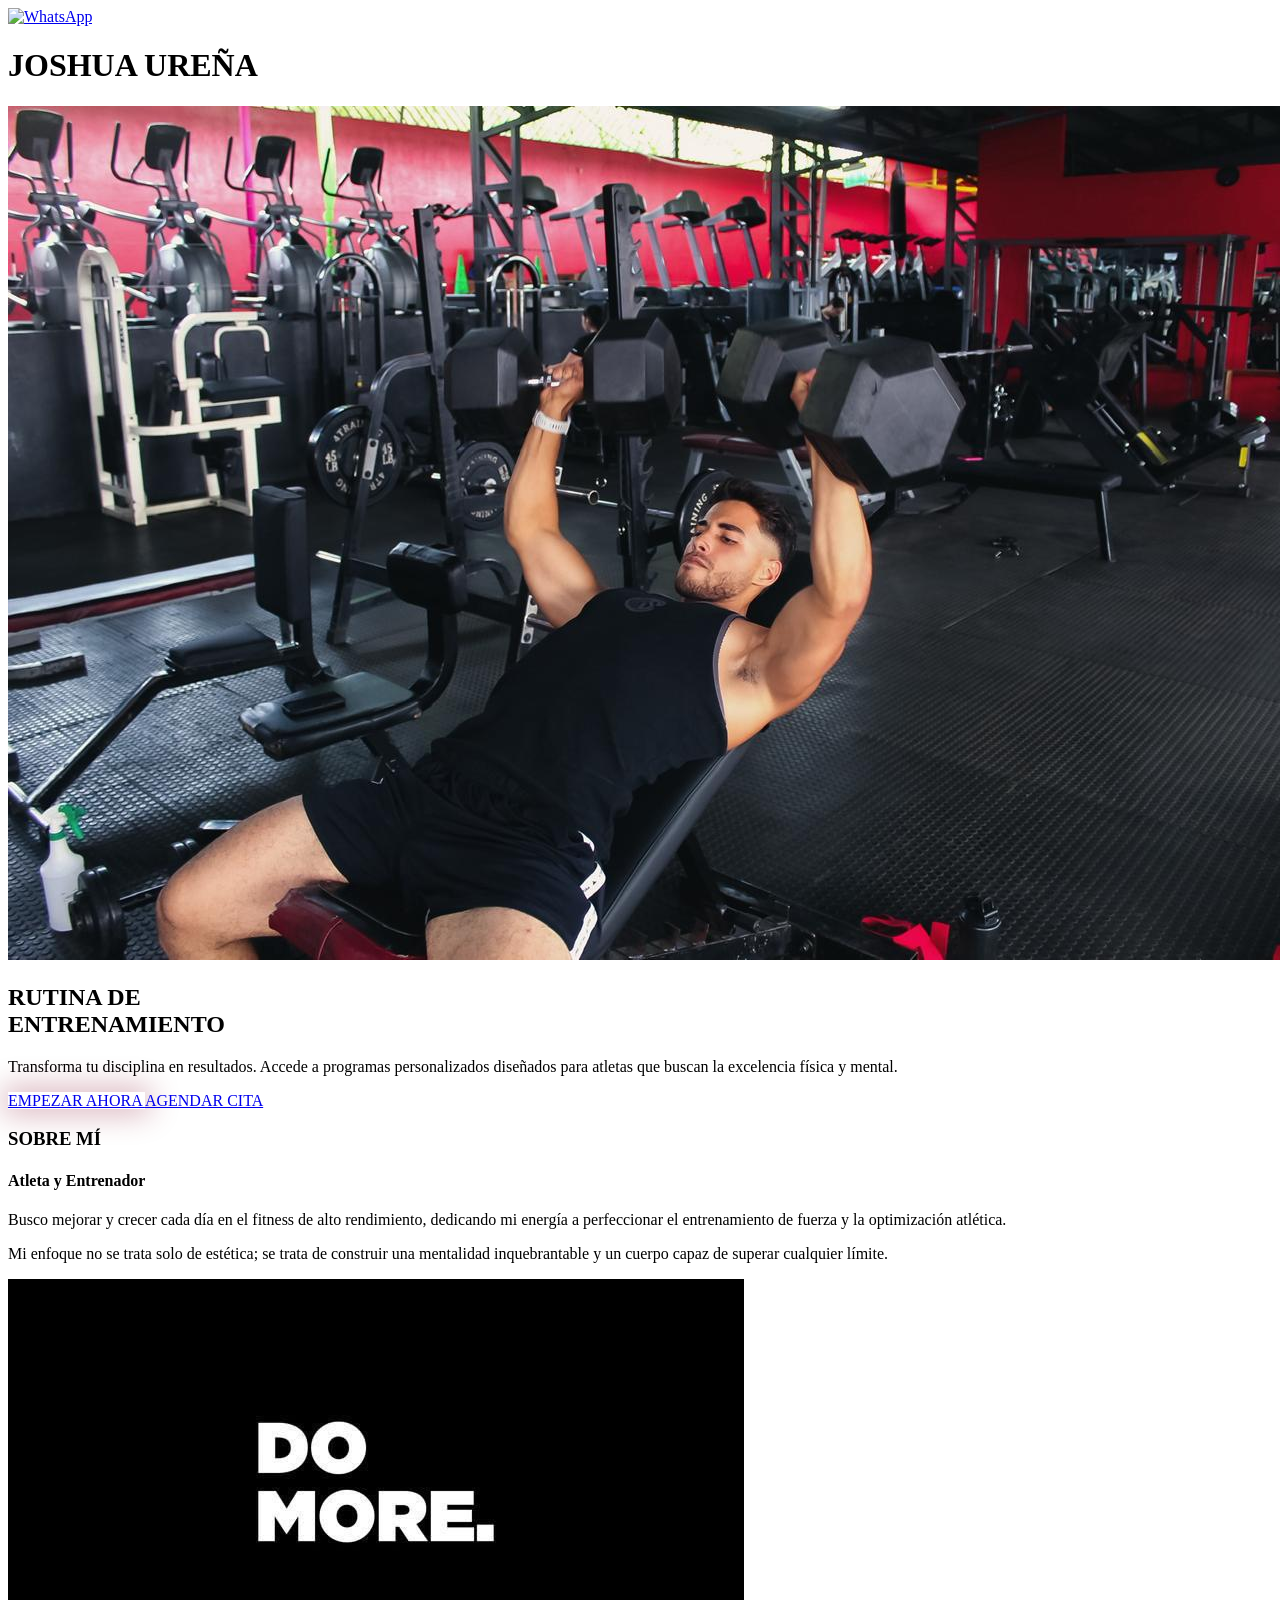
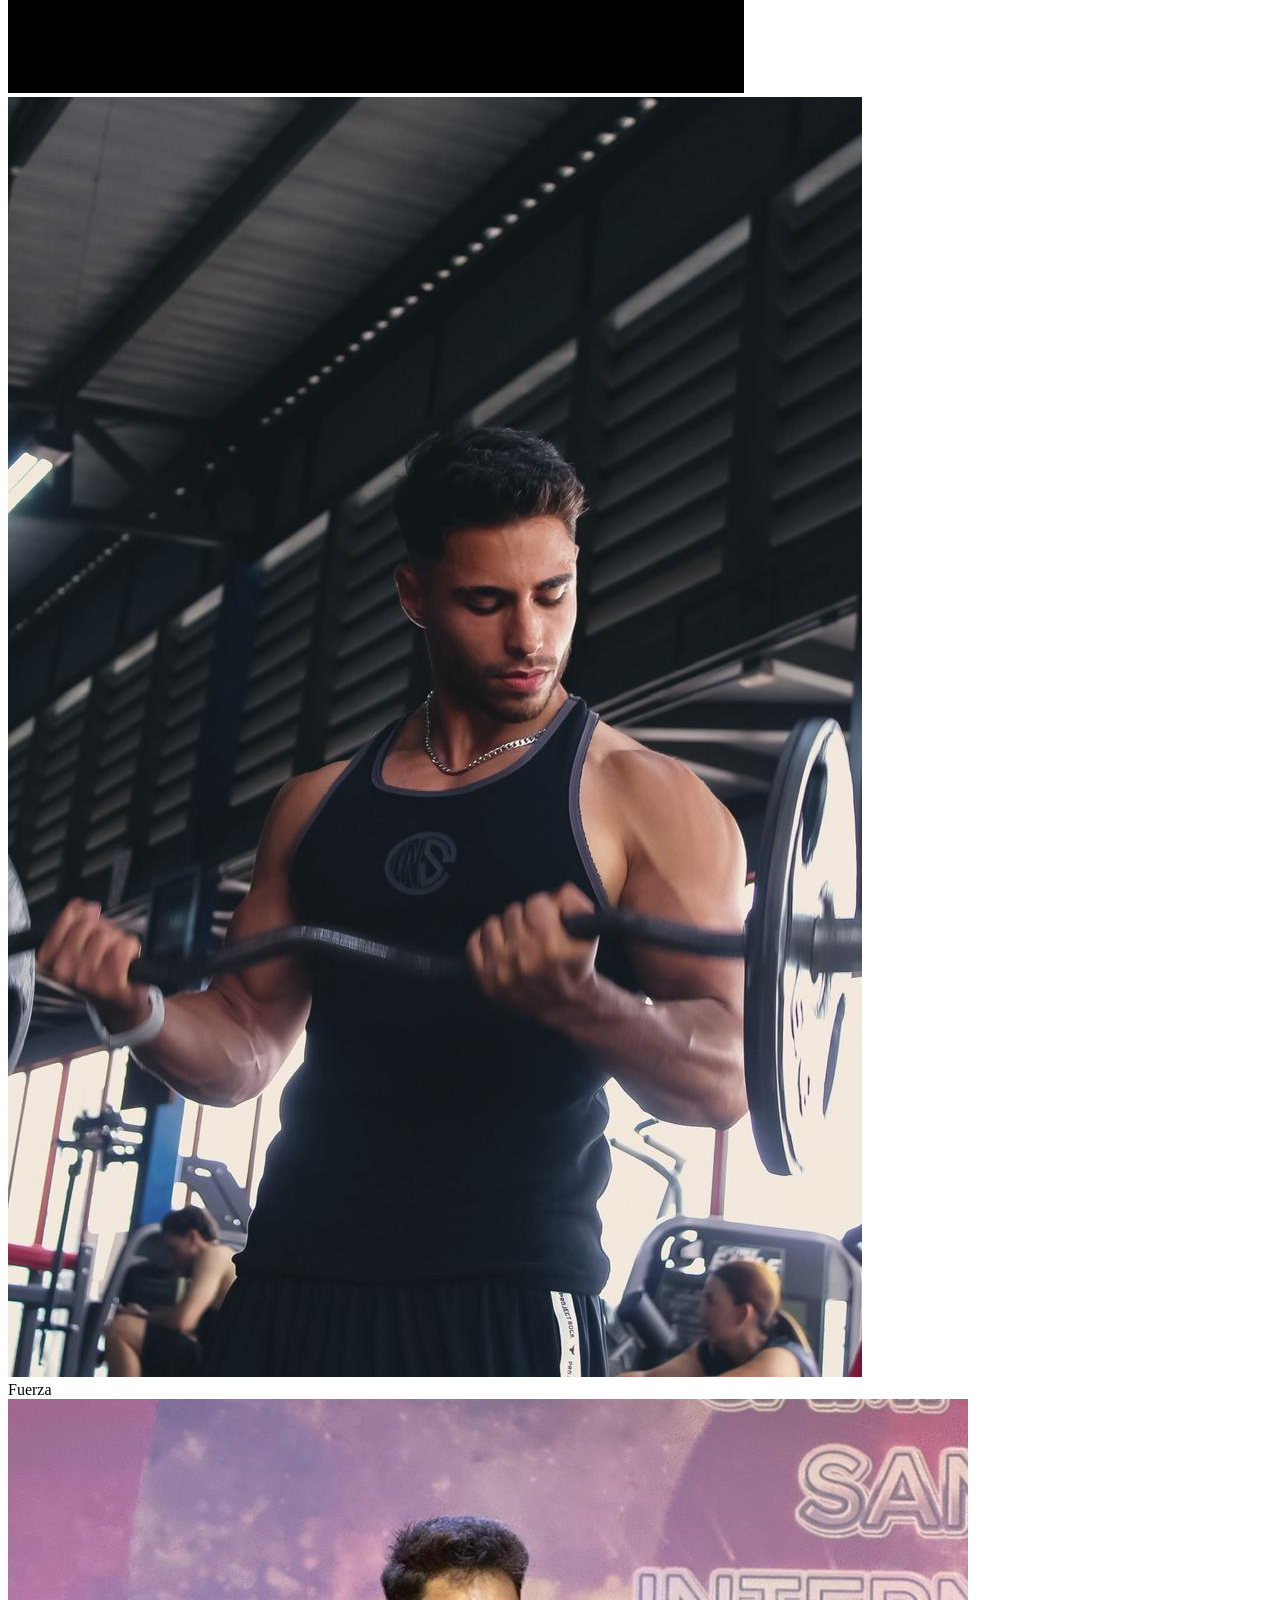
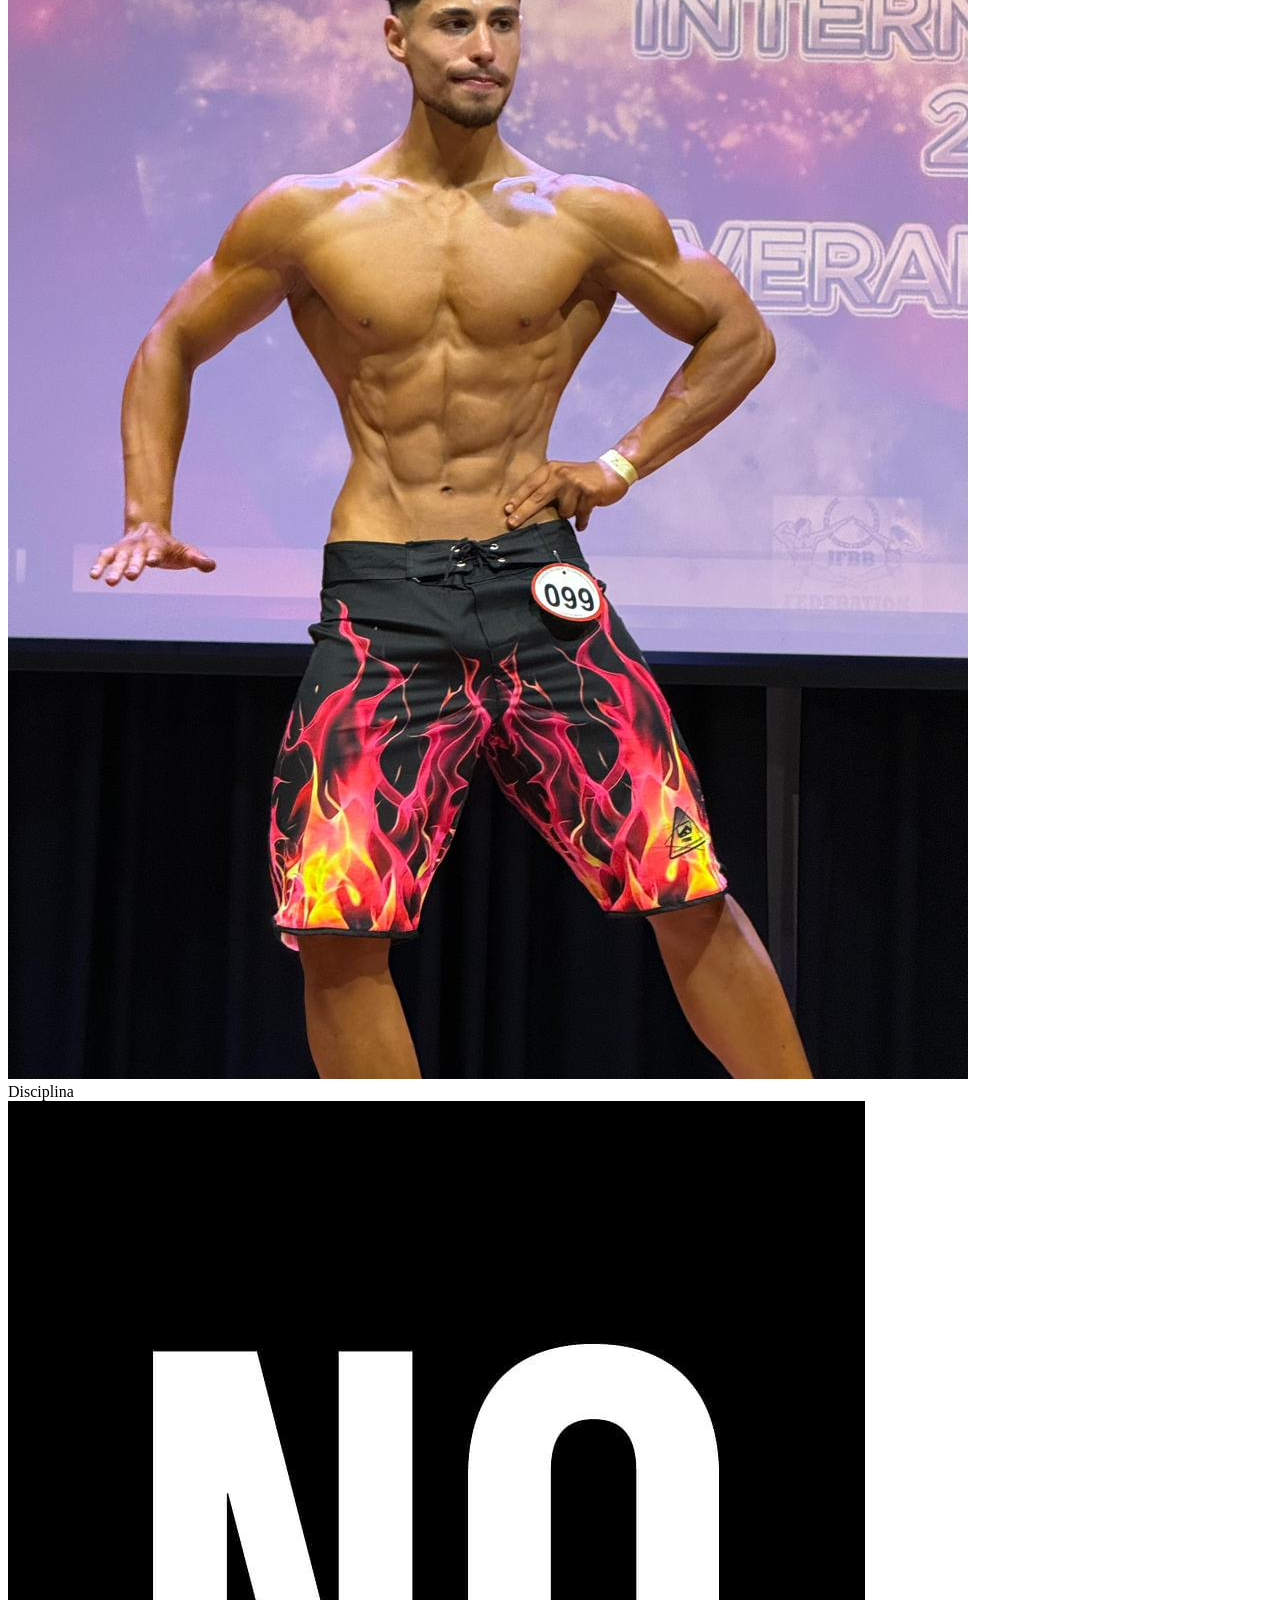
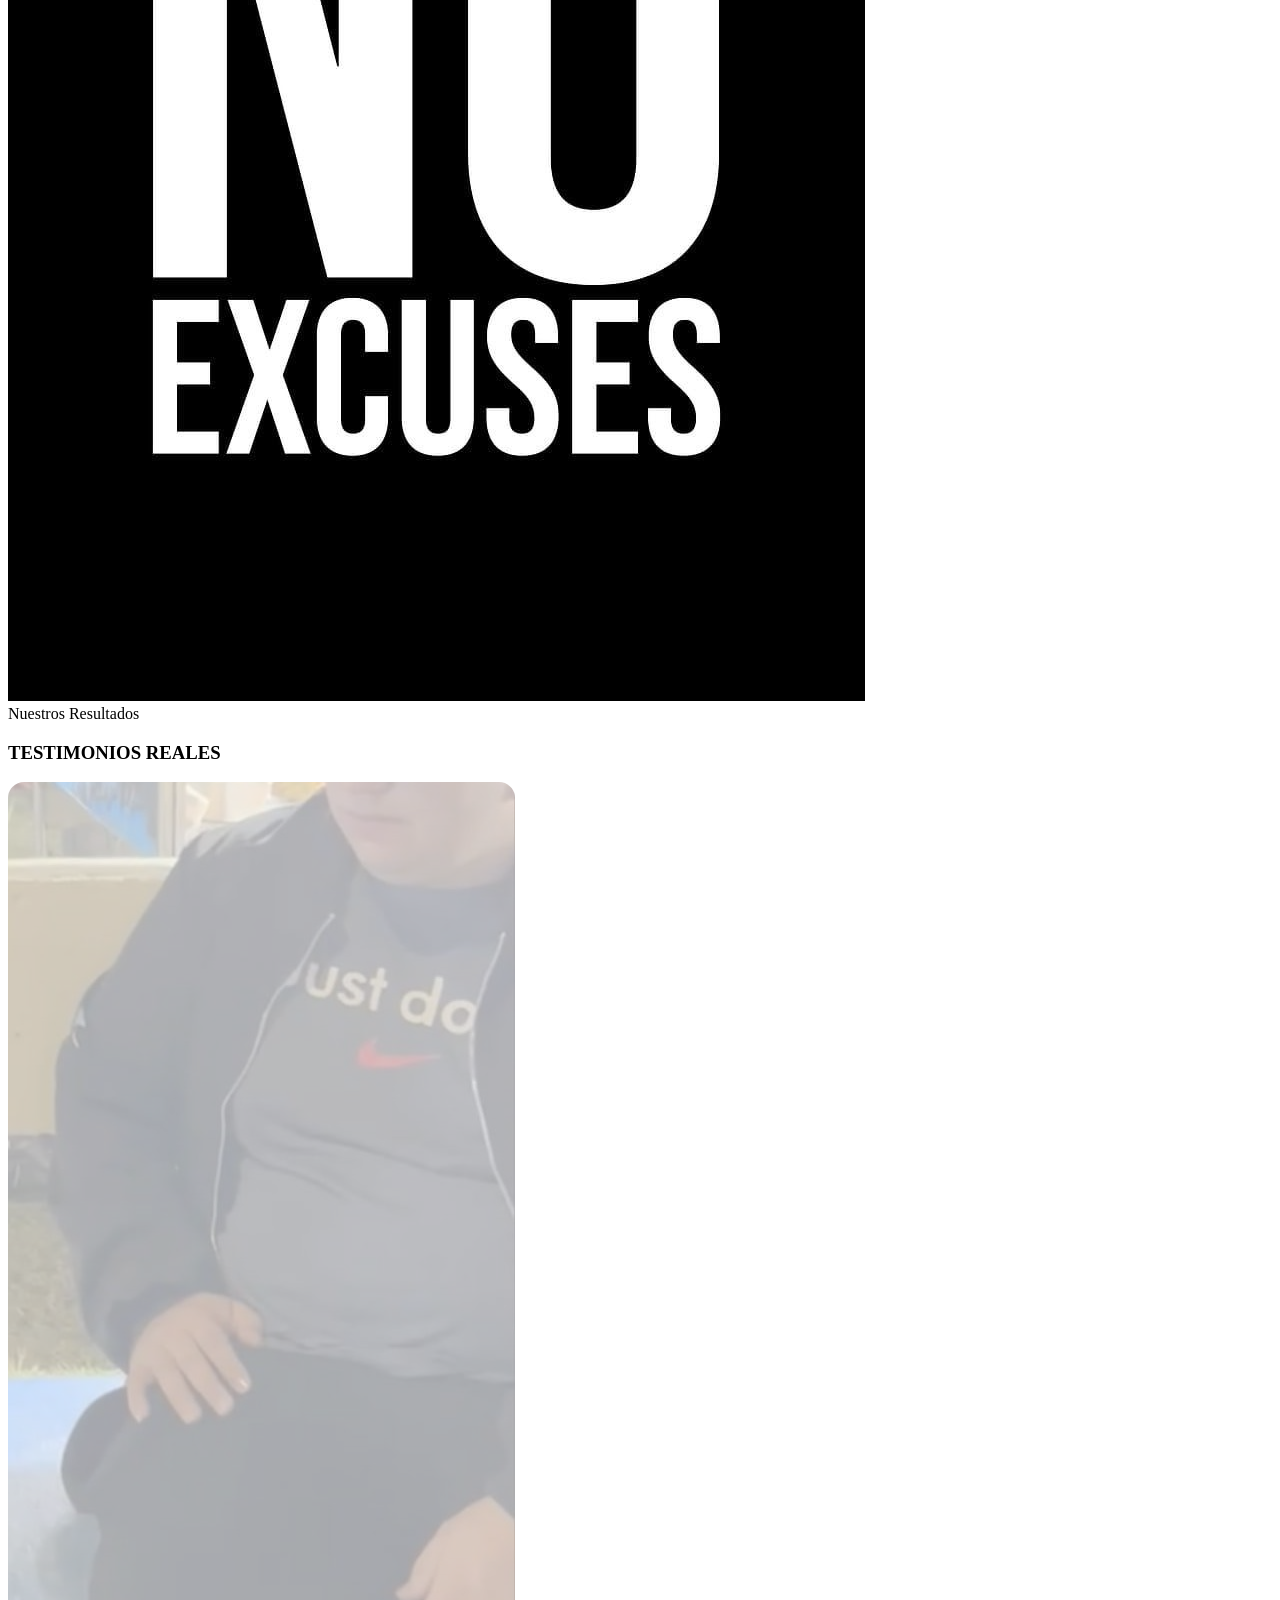
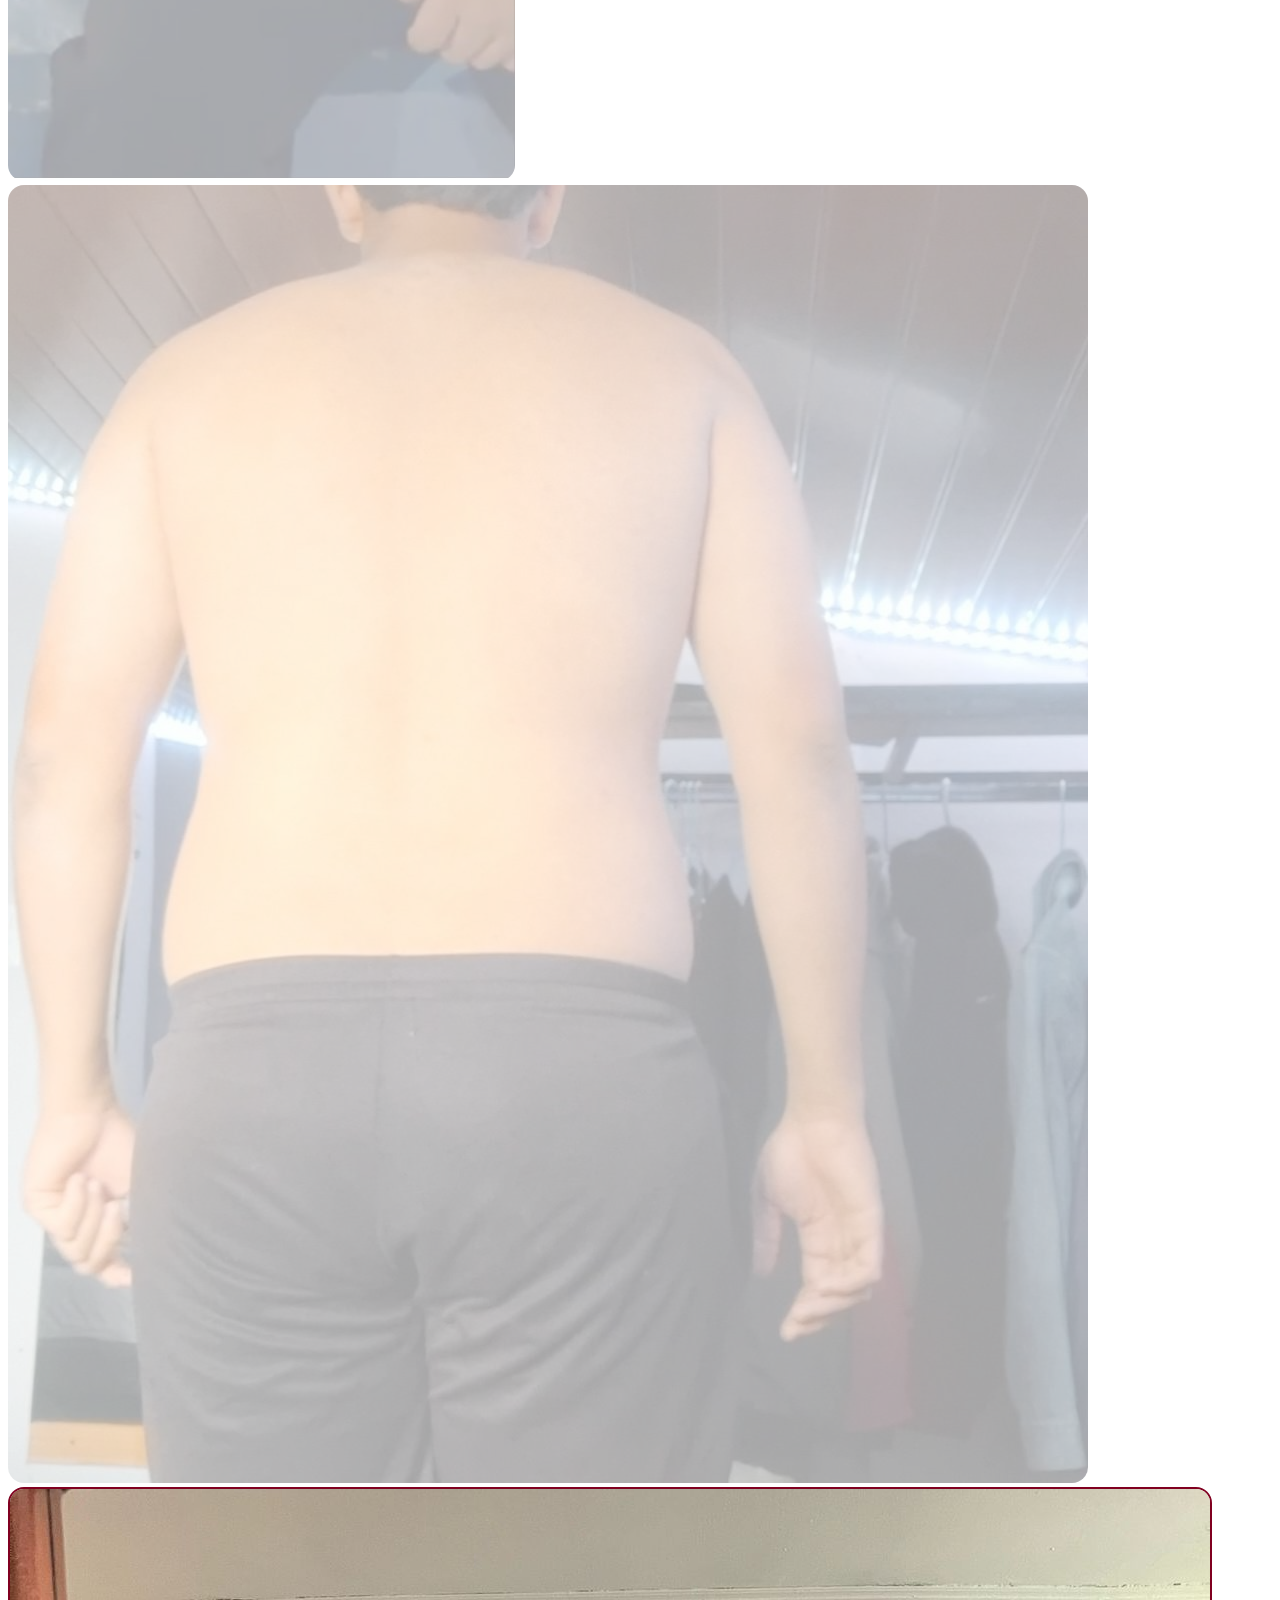
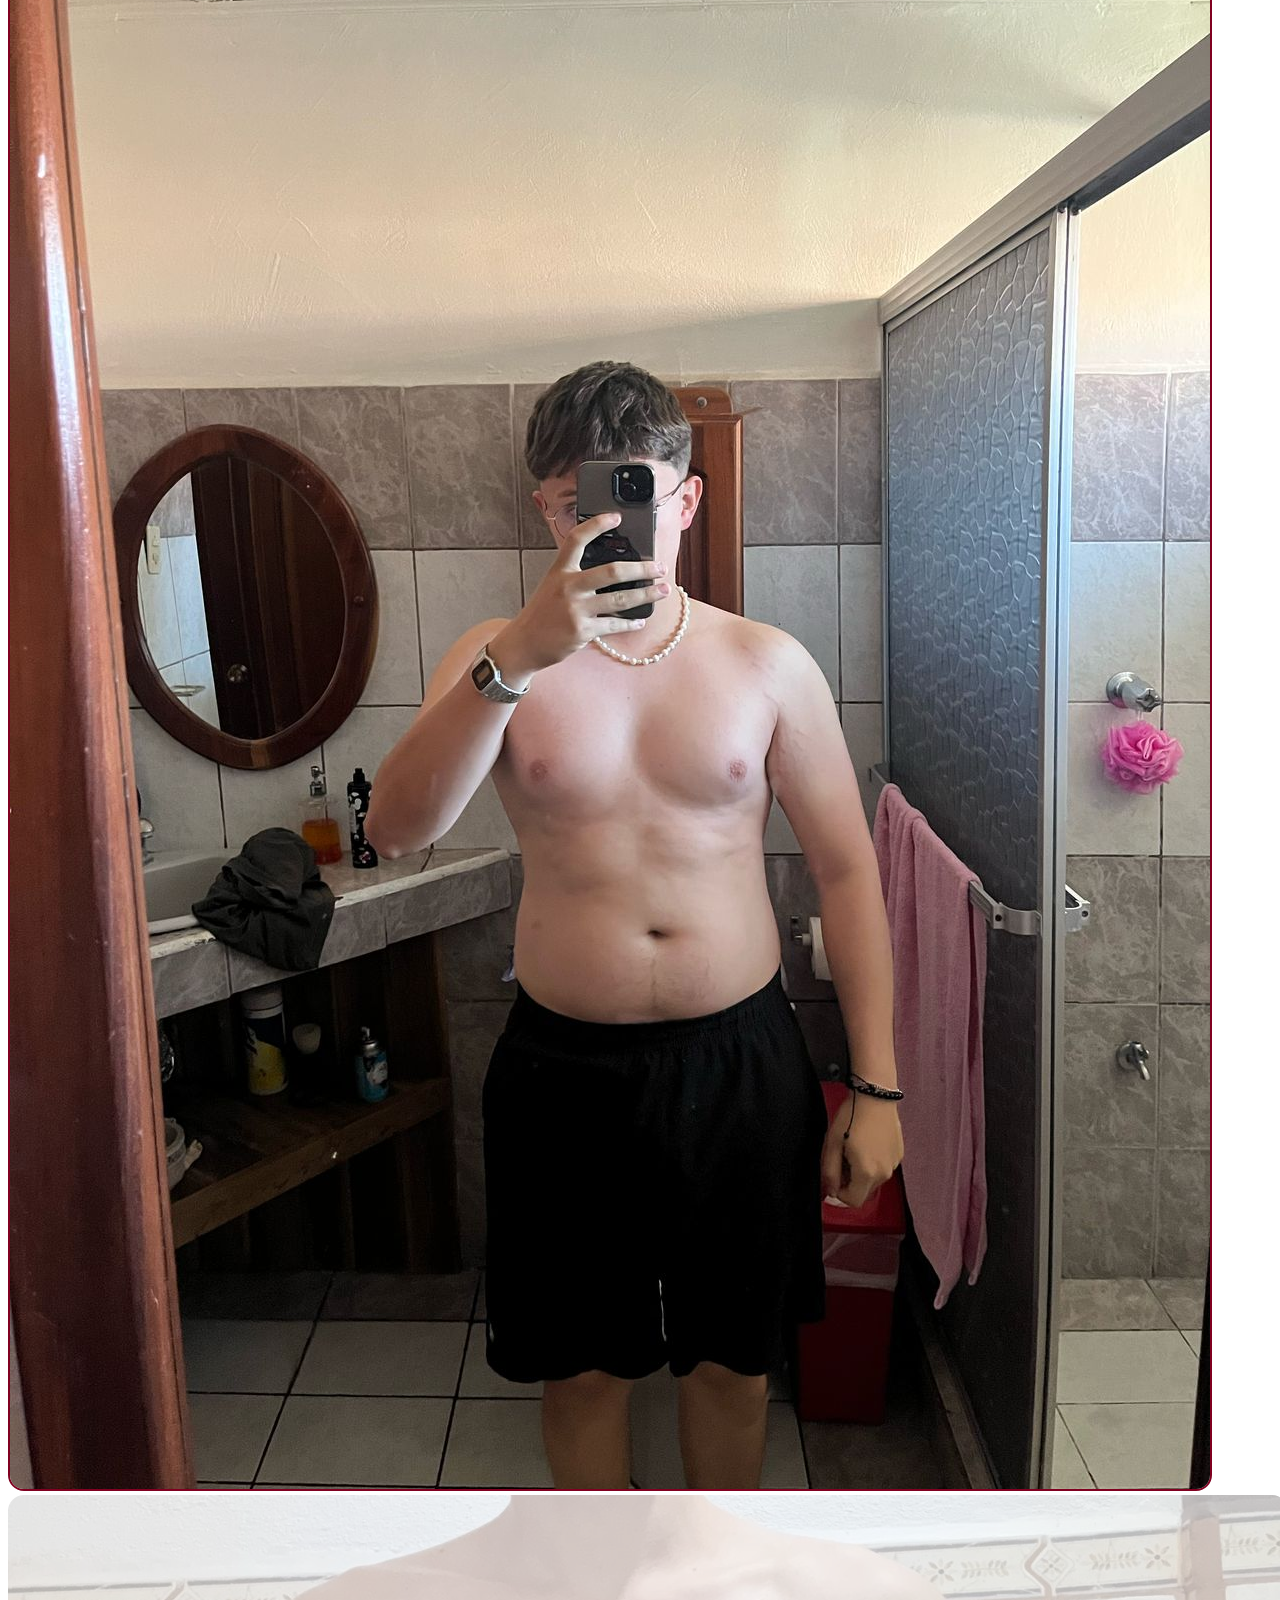
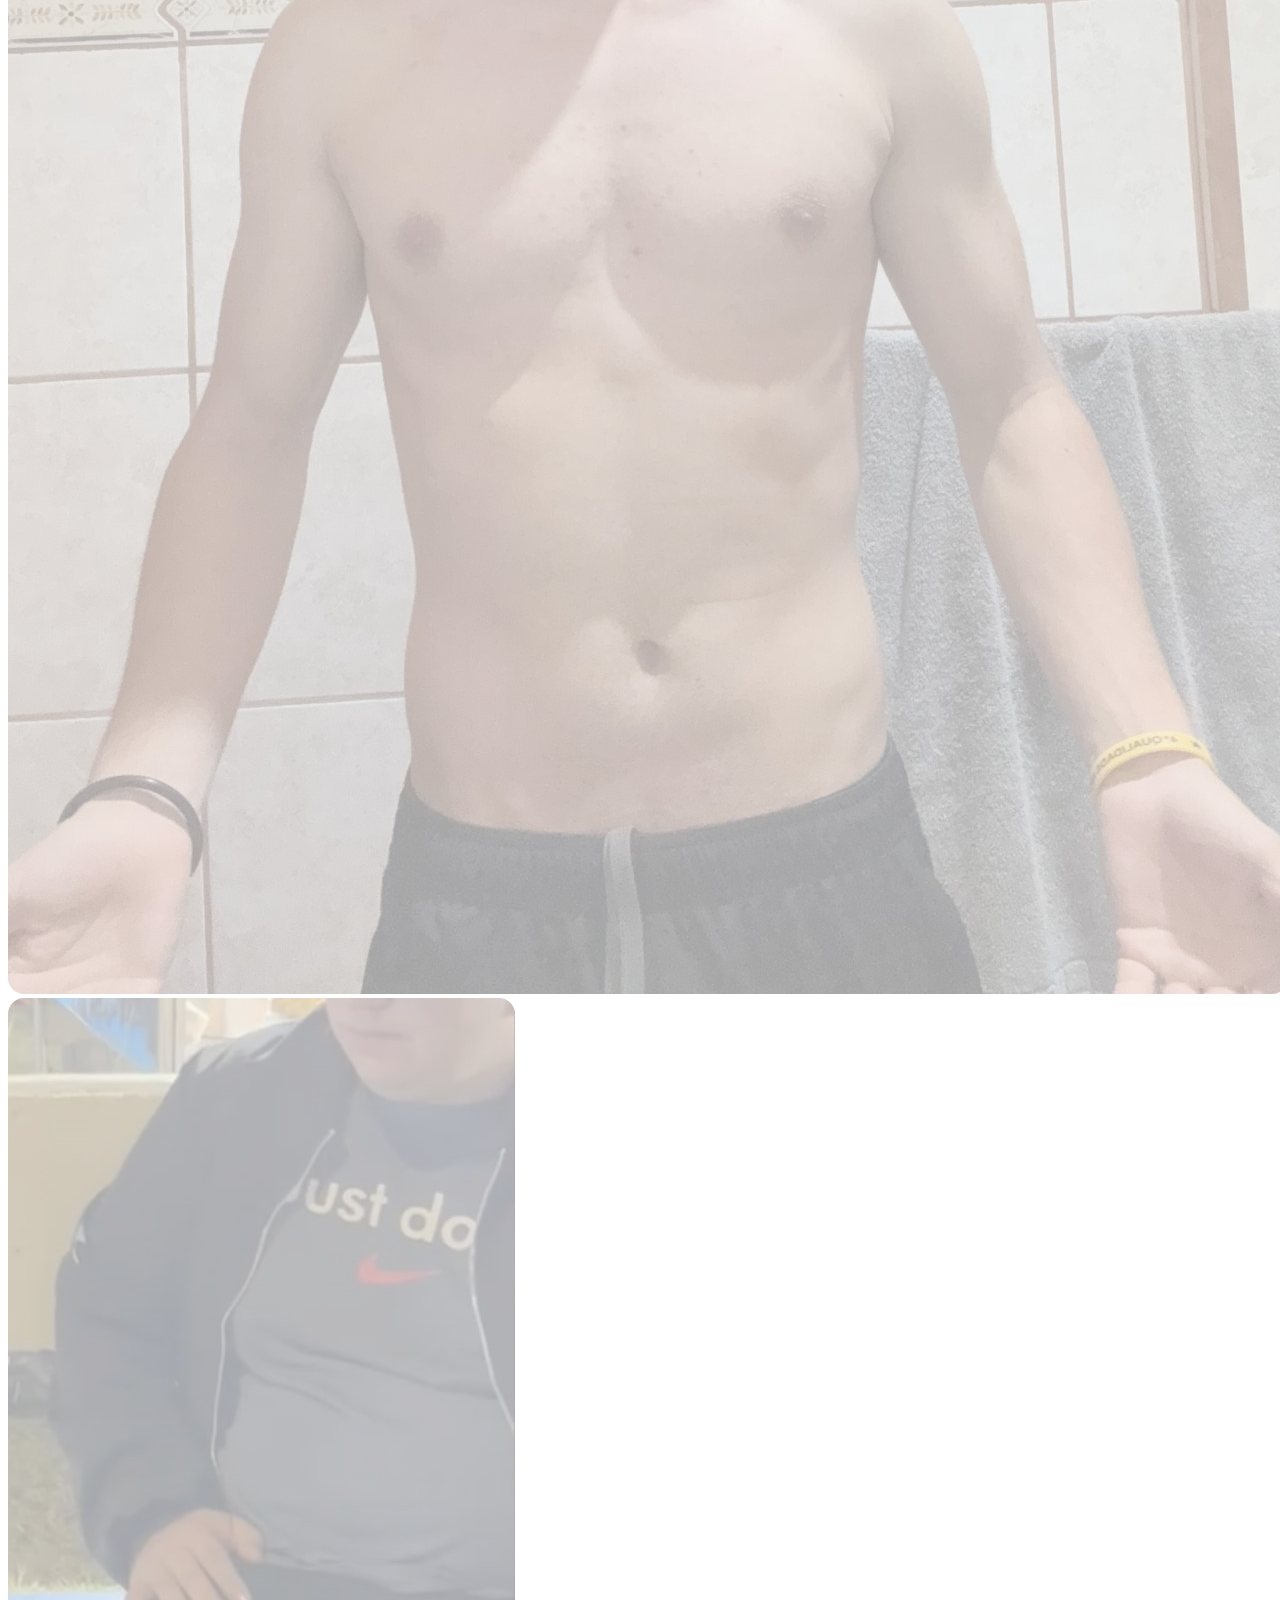
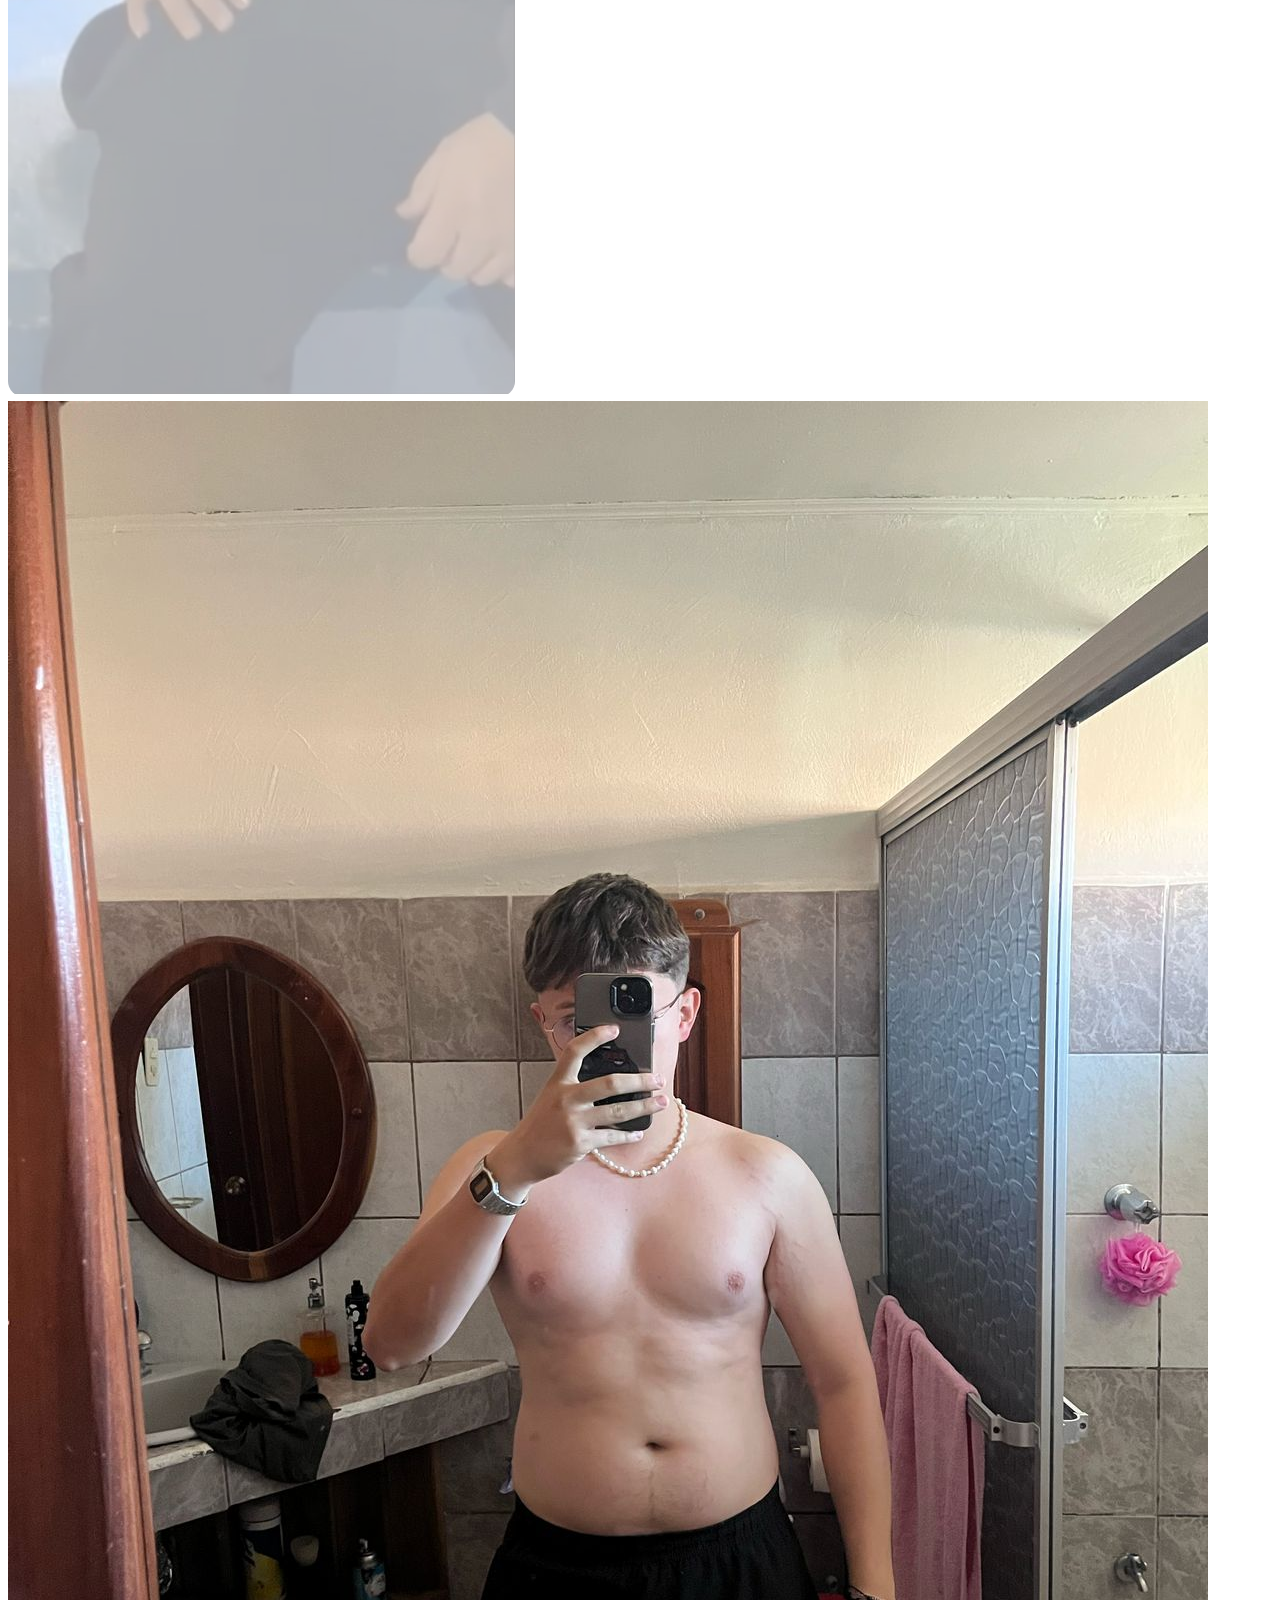
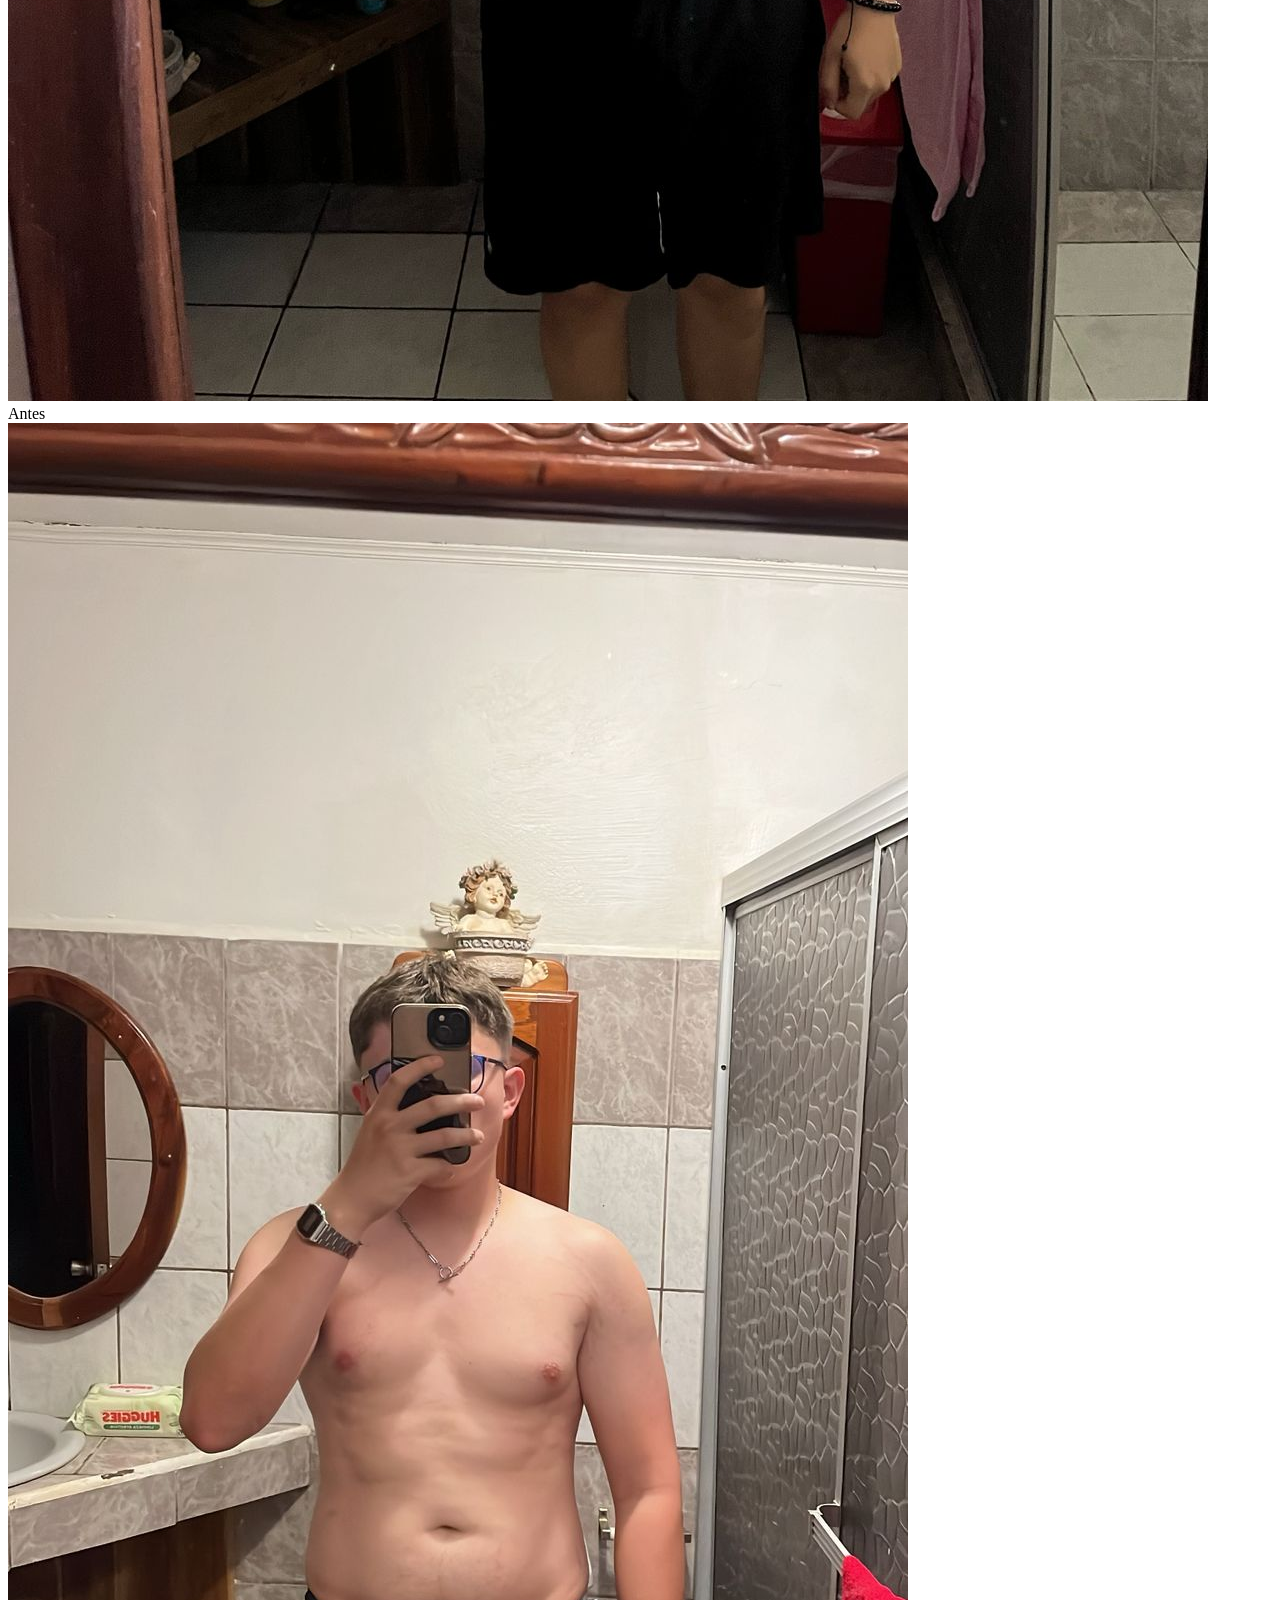
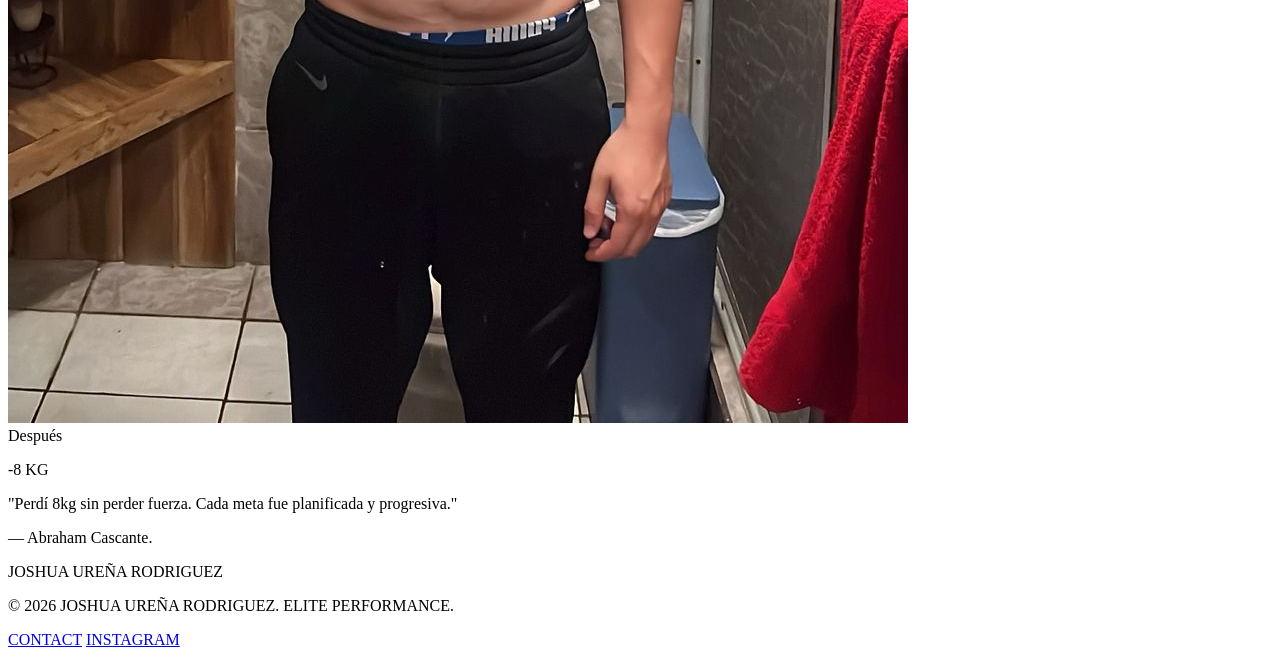
==== commit e44e04f2: "más cambios" ====
--- a/index.html
+++ b/index.html
@@ -37,10 +37,6 @@
                 <h1 class="text-xl font-black text-white italic font-['Space_Grotesk'] uppercase tracking-widest">
                     JOSHUA UREÑA</h1>
             </div>
-            <button
-                class="bg-primary-container text-white px-6 py-2 font-['Space_Grotesk'] font-bold uppercase tracking-widest transition-all duration-300 active:scale-95 hover:brightness-110">
-                JOIN NOW
-            </button>
         </div>
     </header>
     <main class="pt-20">
@@ -208,10 +204,7 @@
                                         <div
                                             class="absolute inset-x-3 bottom-3 p-3 rounded-3xl bg-transparent flex flex-col gap-1">
                                             <span class="text-[9px] uppercase tracking-widest text-white">Antes</span>
-                                            <div id="testimonial-bottom-loss" class="flex flex-col gap-1">
-                                                <span class="text-2xl md:text-3xl font-black text-white leading-tight"><span class="text-[#800020]">-8</span></span>
-                                                <span class="uppercase tracking-[0.3em] text-[#800020] text-xs md:text-sm">KG</span>
-                                            </div>
+
                                         </div>
                                     </div>
                                     <div class="relative group overflow-hidden rounded-3xl bg-black aspect-[3/4]">
@@ -221,10 +214,10 @@
                                         <div
                                             class="absolute inset-x-3 bottom-3 p-3 rounded-3xl bg-transparent flex flex-col gap-1">
                                             <span class="text-[9px] uppercase tracking-widest text-white">Después</span>
-                                            <span class="uppercase tracking-[0.3em] text-[#800020] text-xs md:text-sm">MESES</span>
-                                            <p id="testimonial-bottom-months"
-                                                class="text-2xl md:text-3xl font-black text-white leading-tight">
-                                                <span class="text-[#800020]">3</span>
+                                            <p id="testimonial-bottom-loss"
+                                                class="text-2xl md:text-3xl font-black leading-tight">
+                                                <span class="text-white">-8</span>
+                                                <span class="text-[#800020]">KG</span>
                                             </p>
                                         </div>
                                     </div>
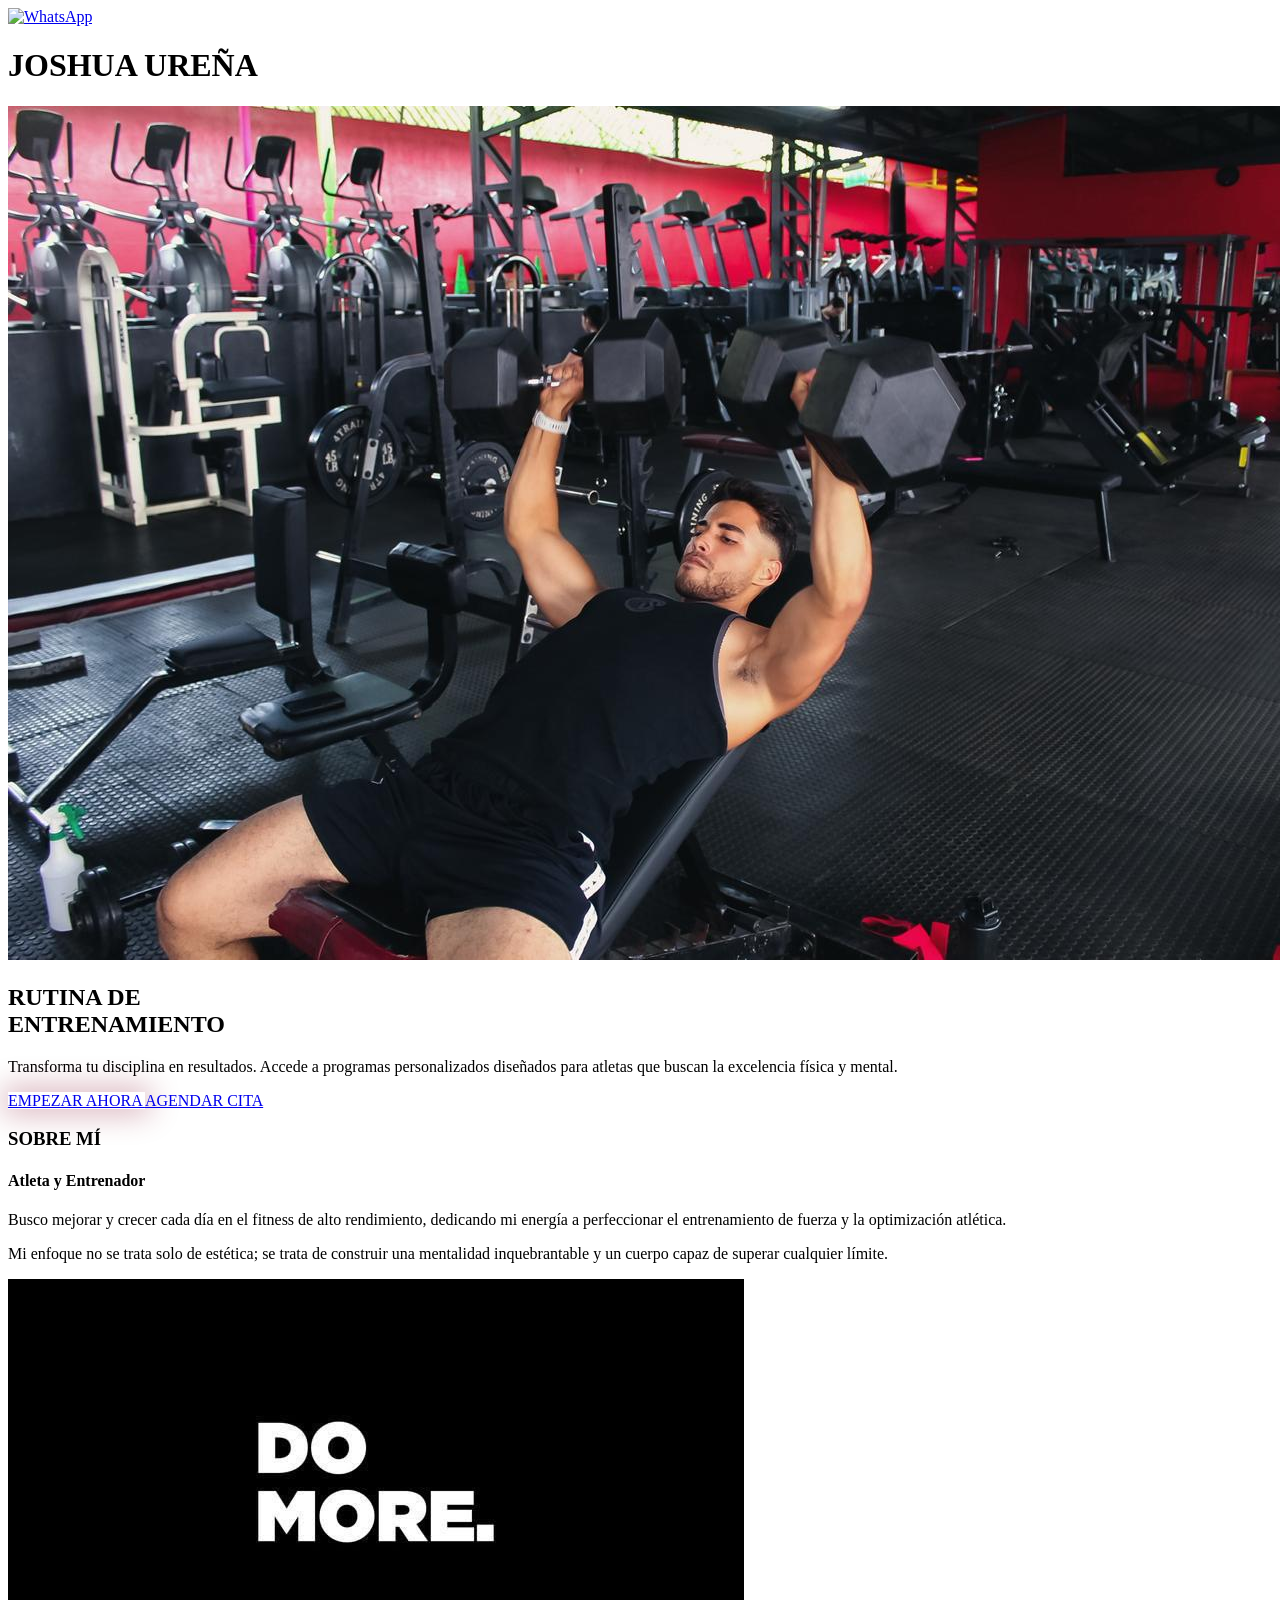
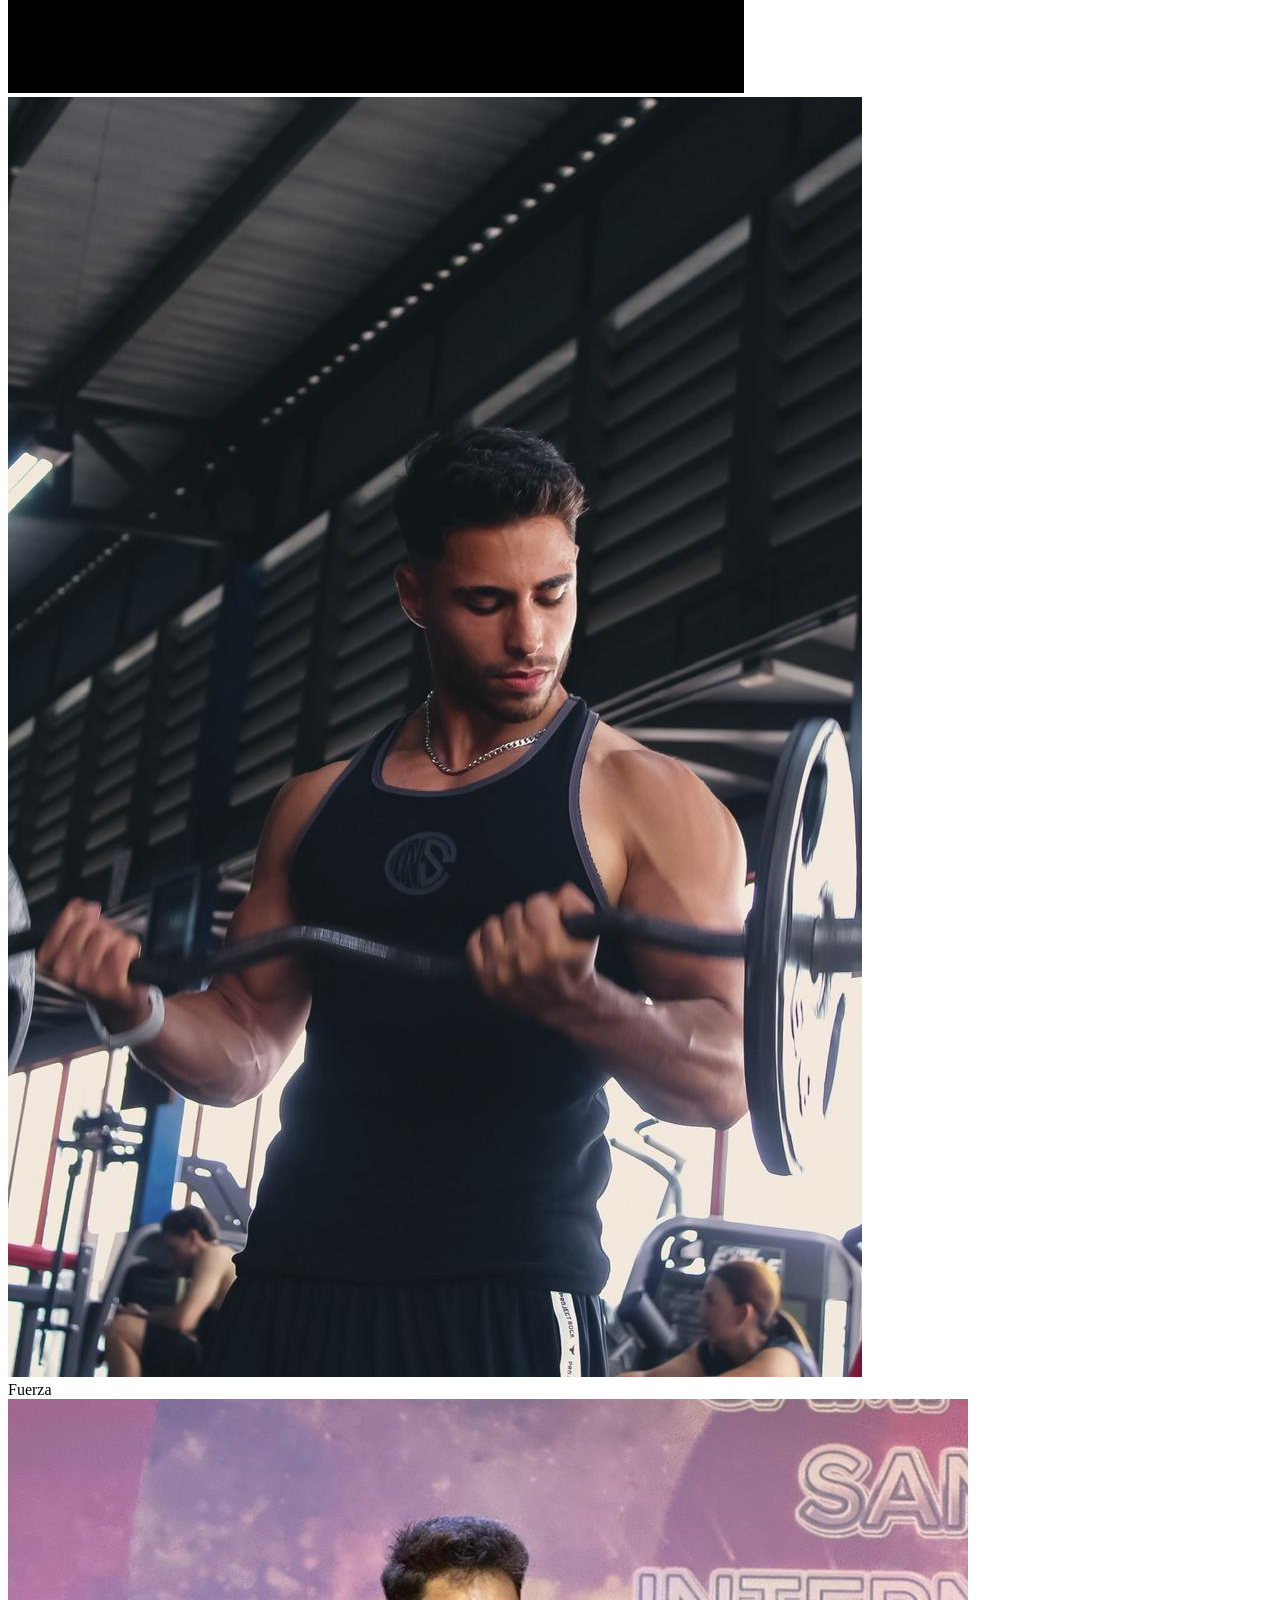
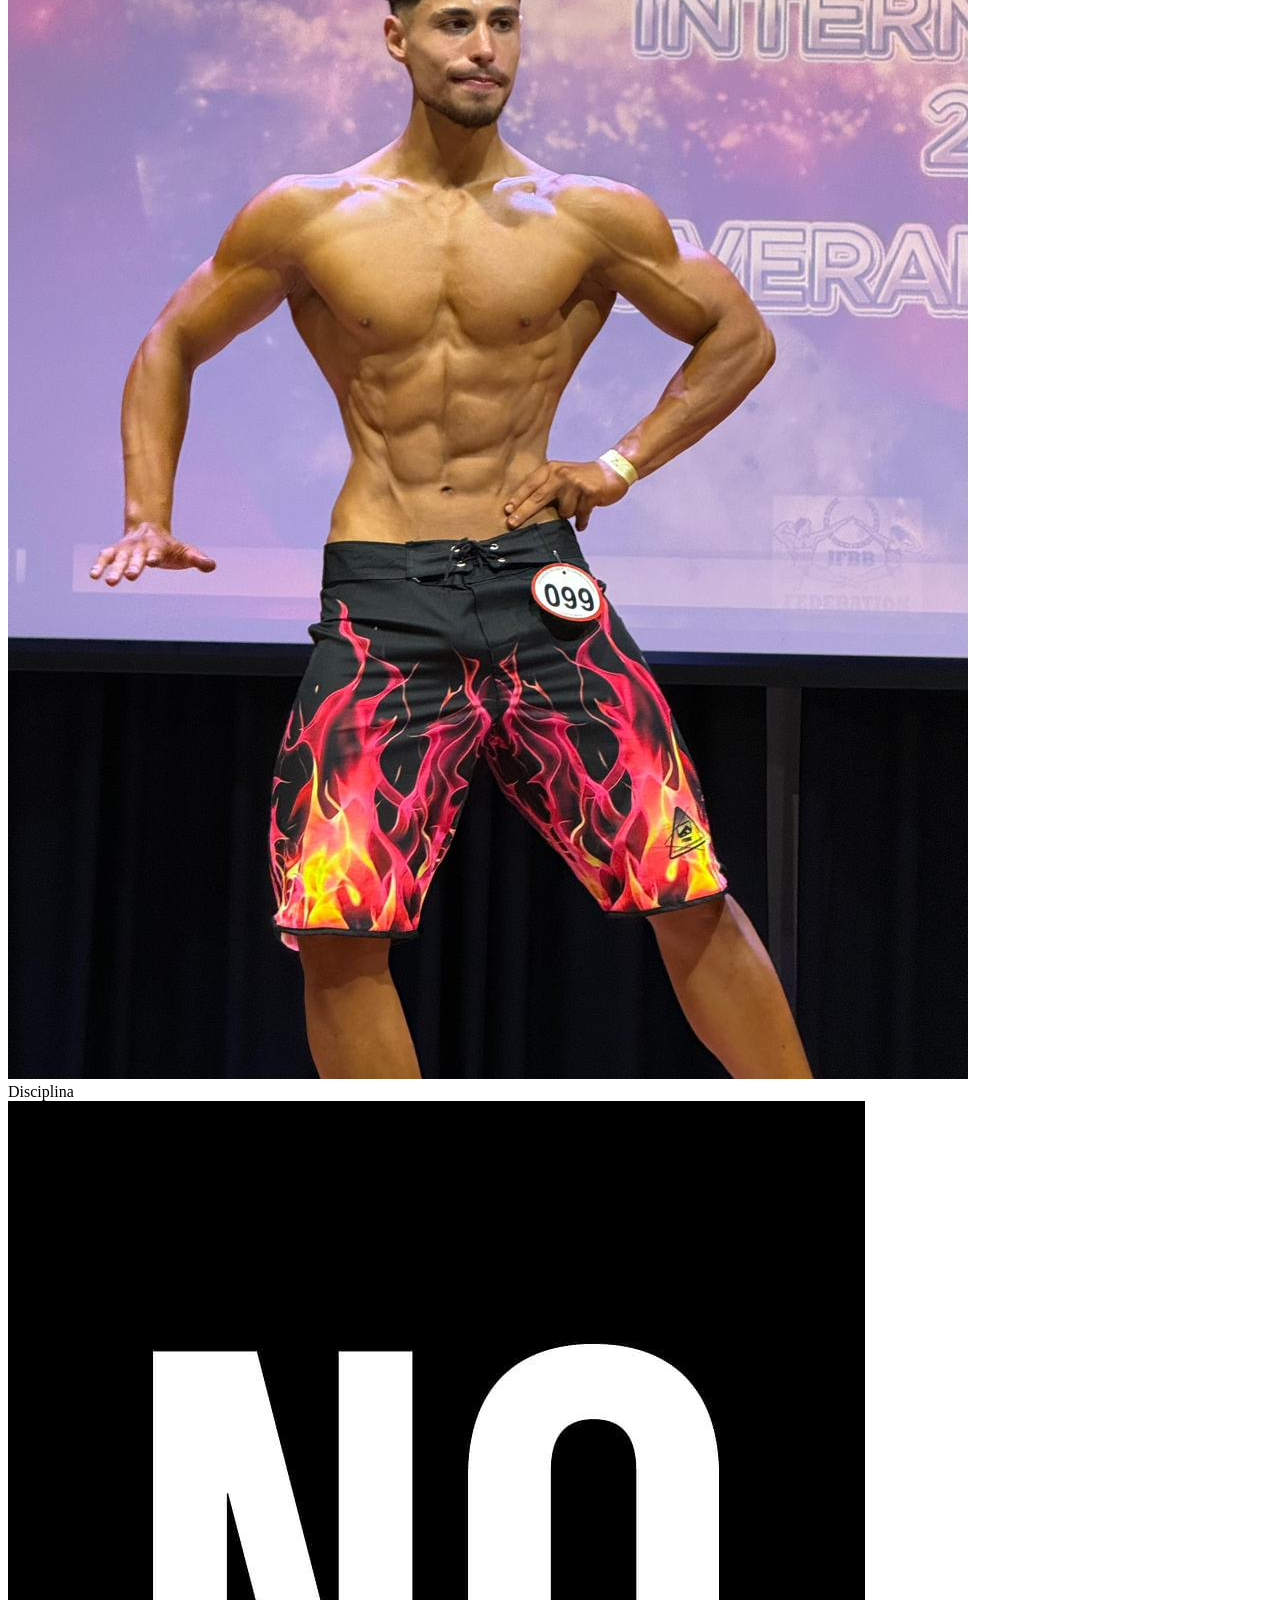
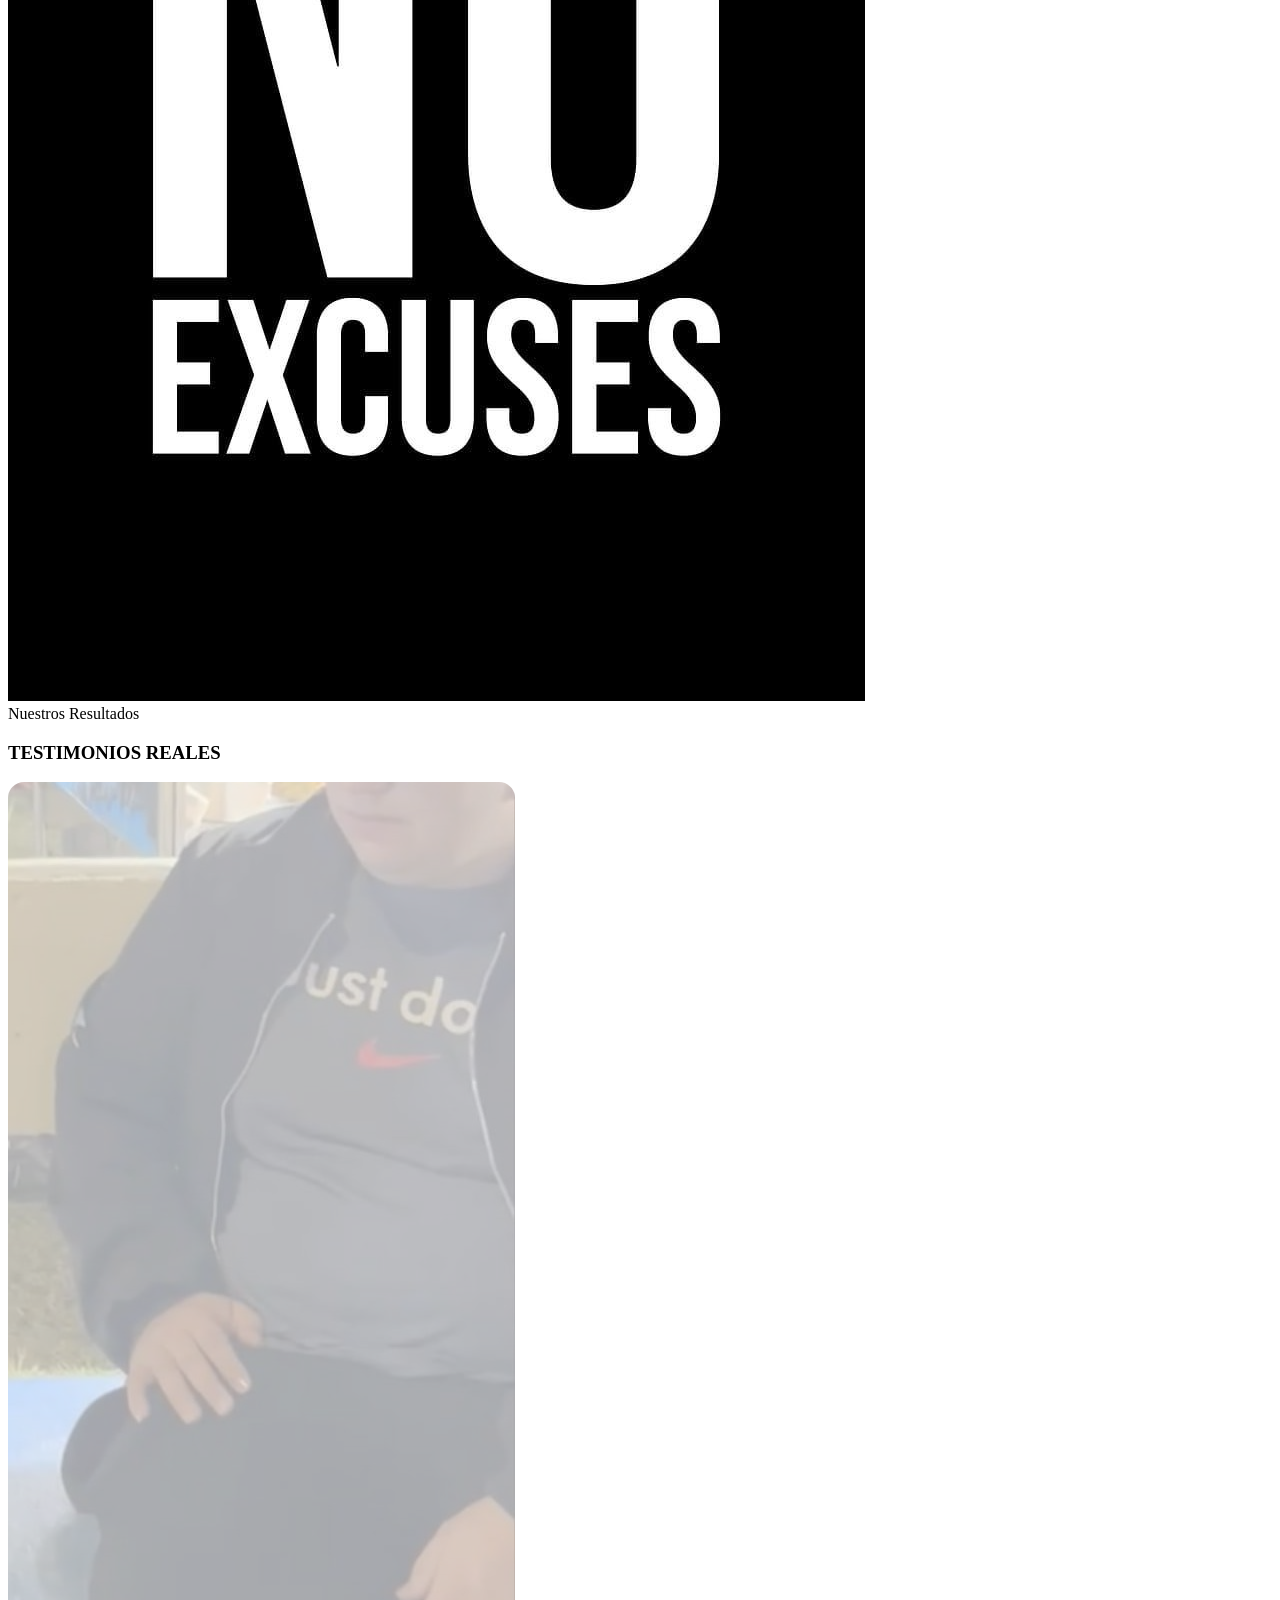
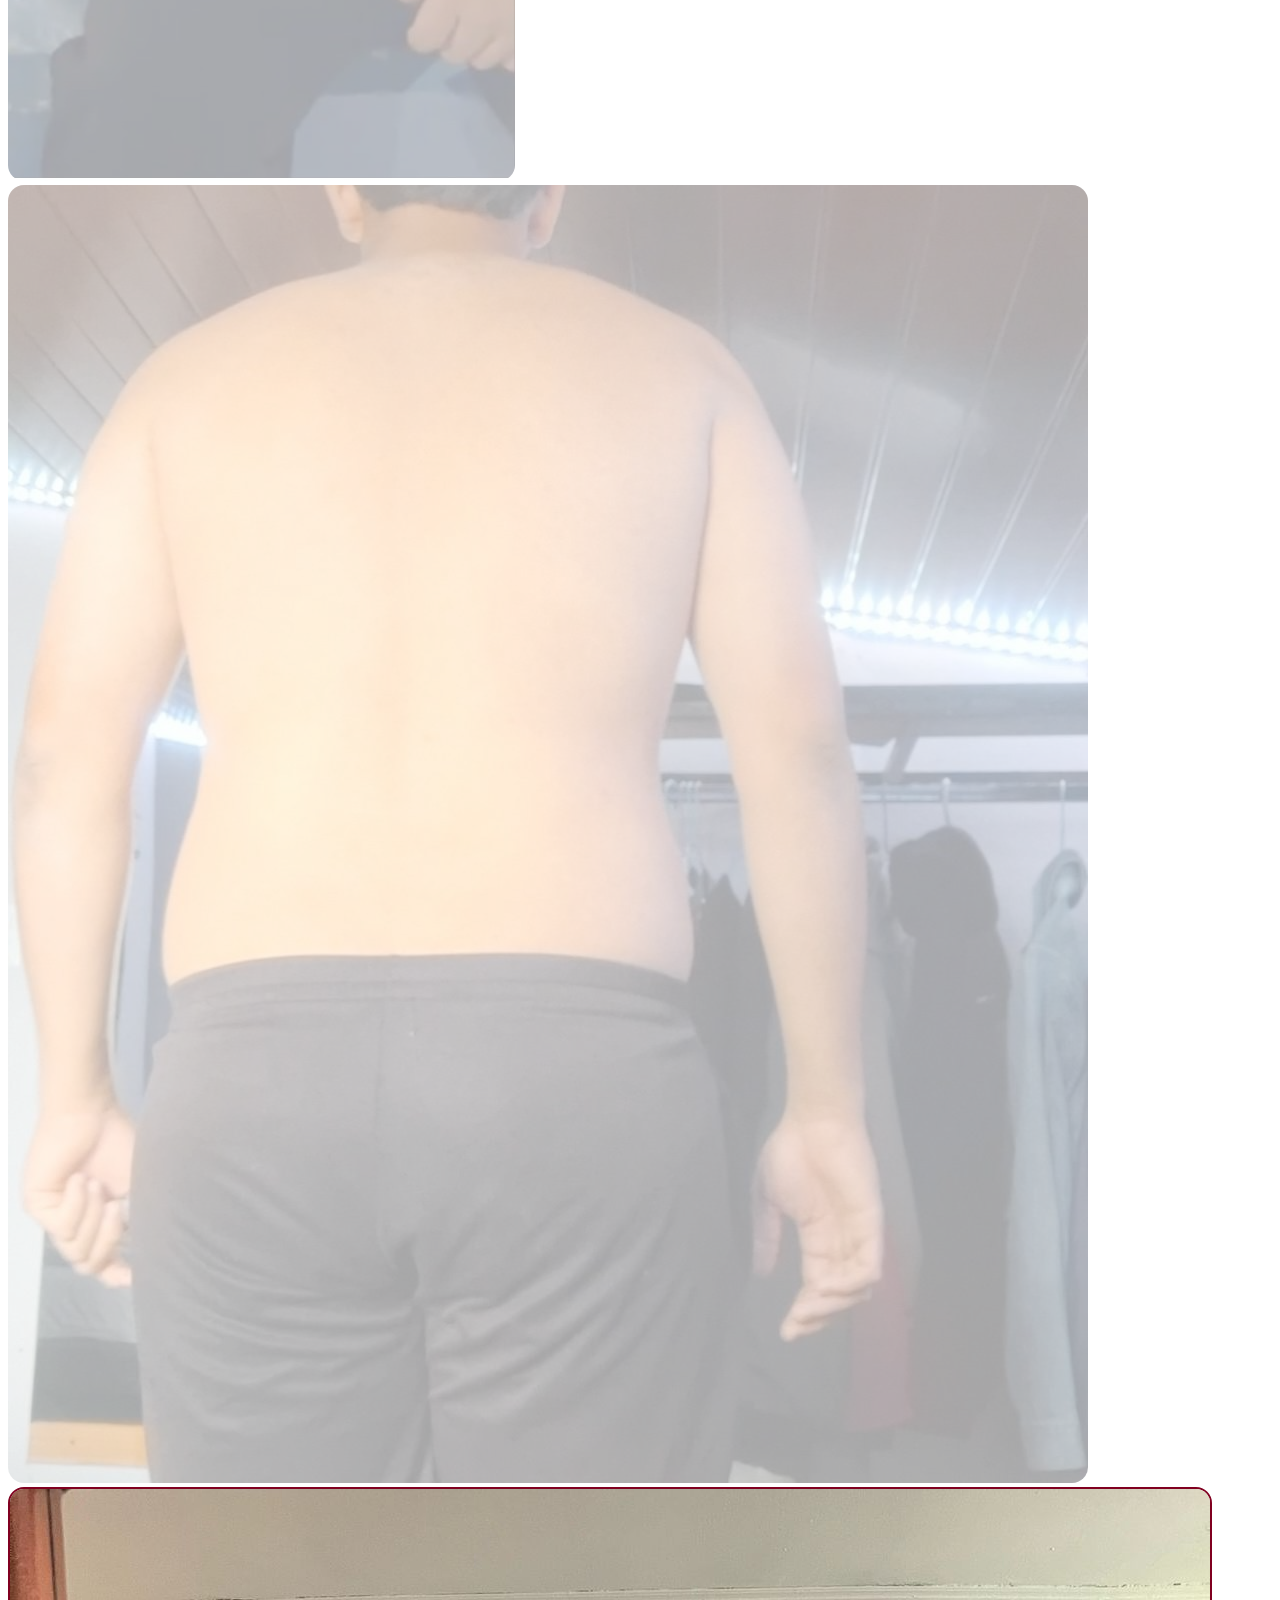
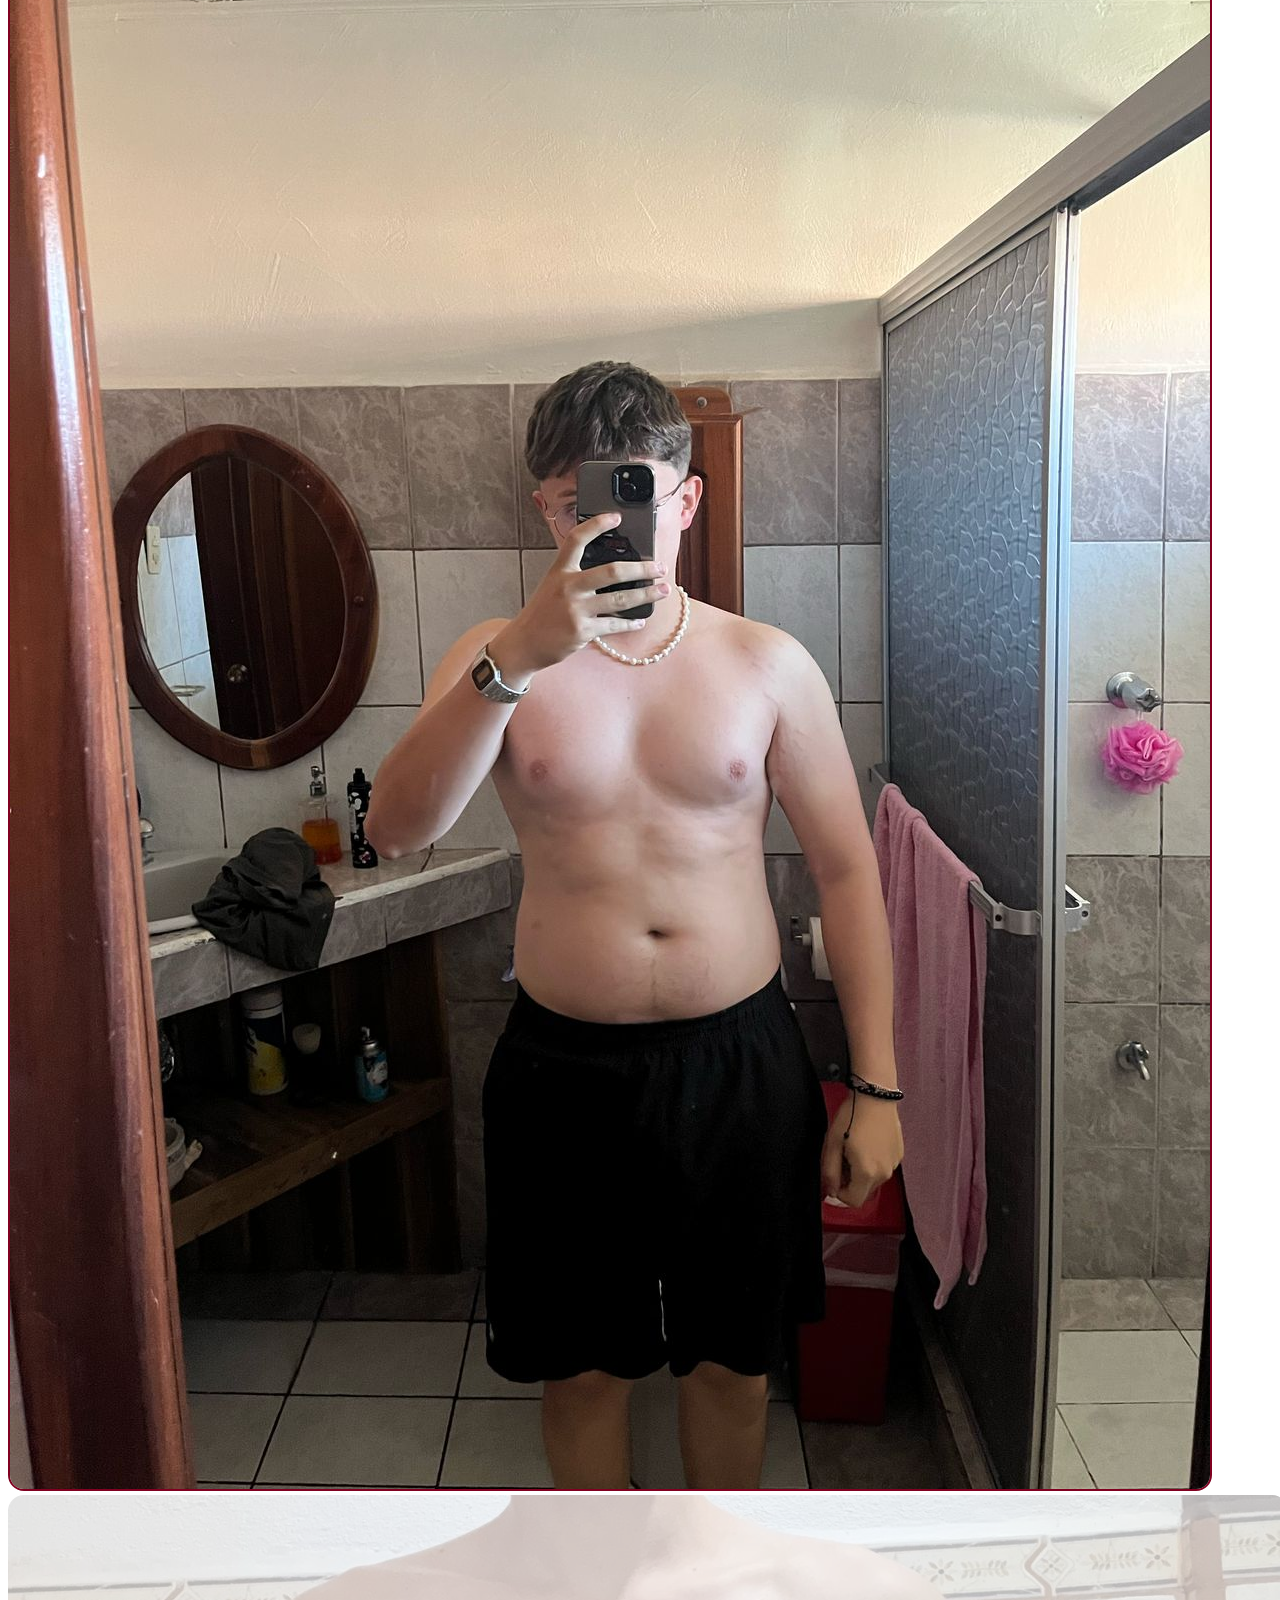
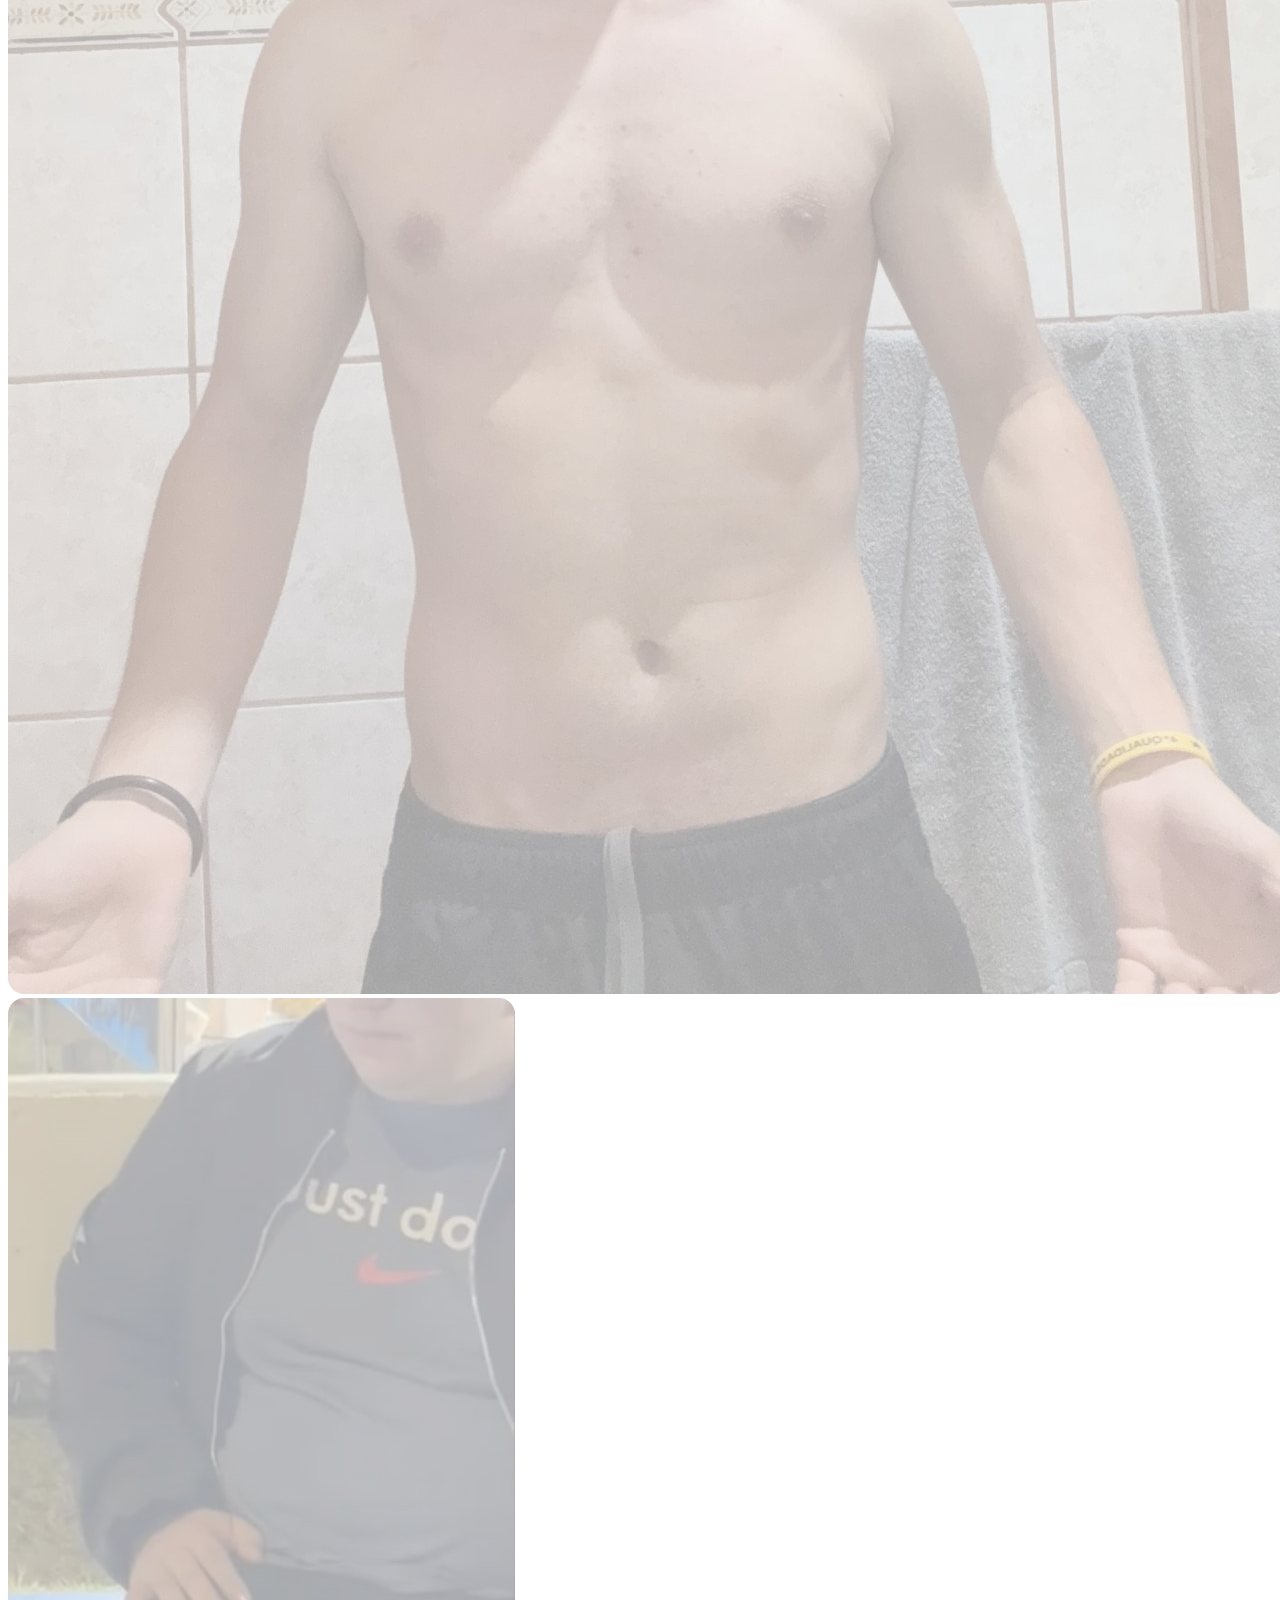
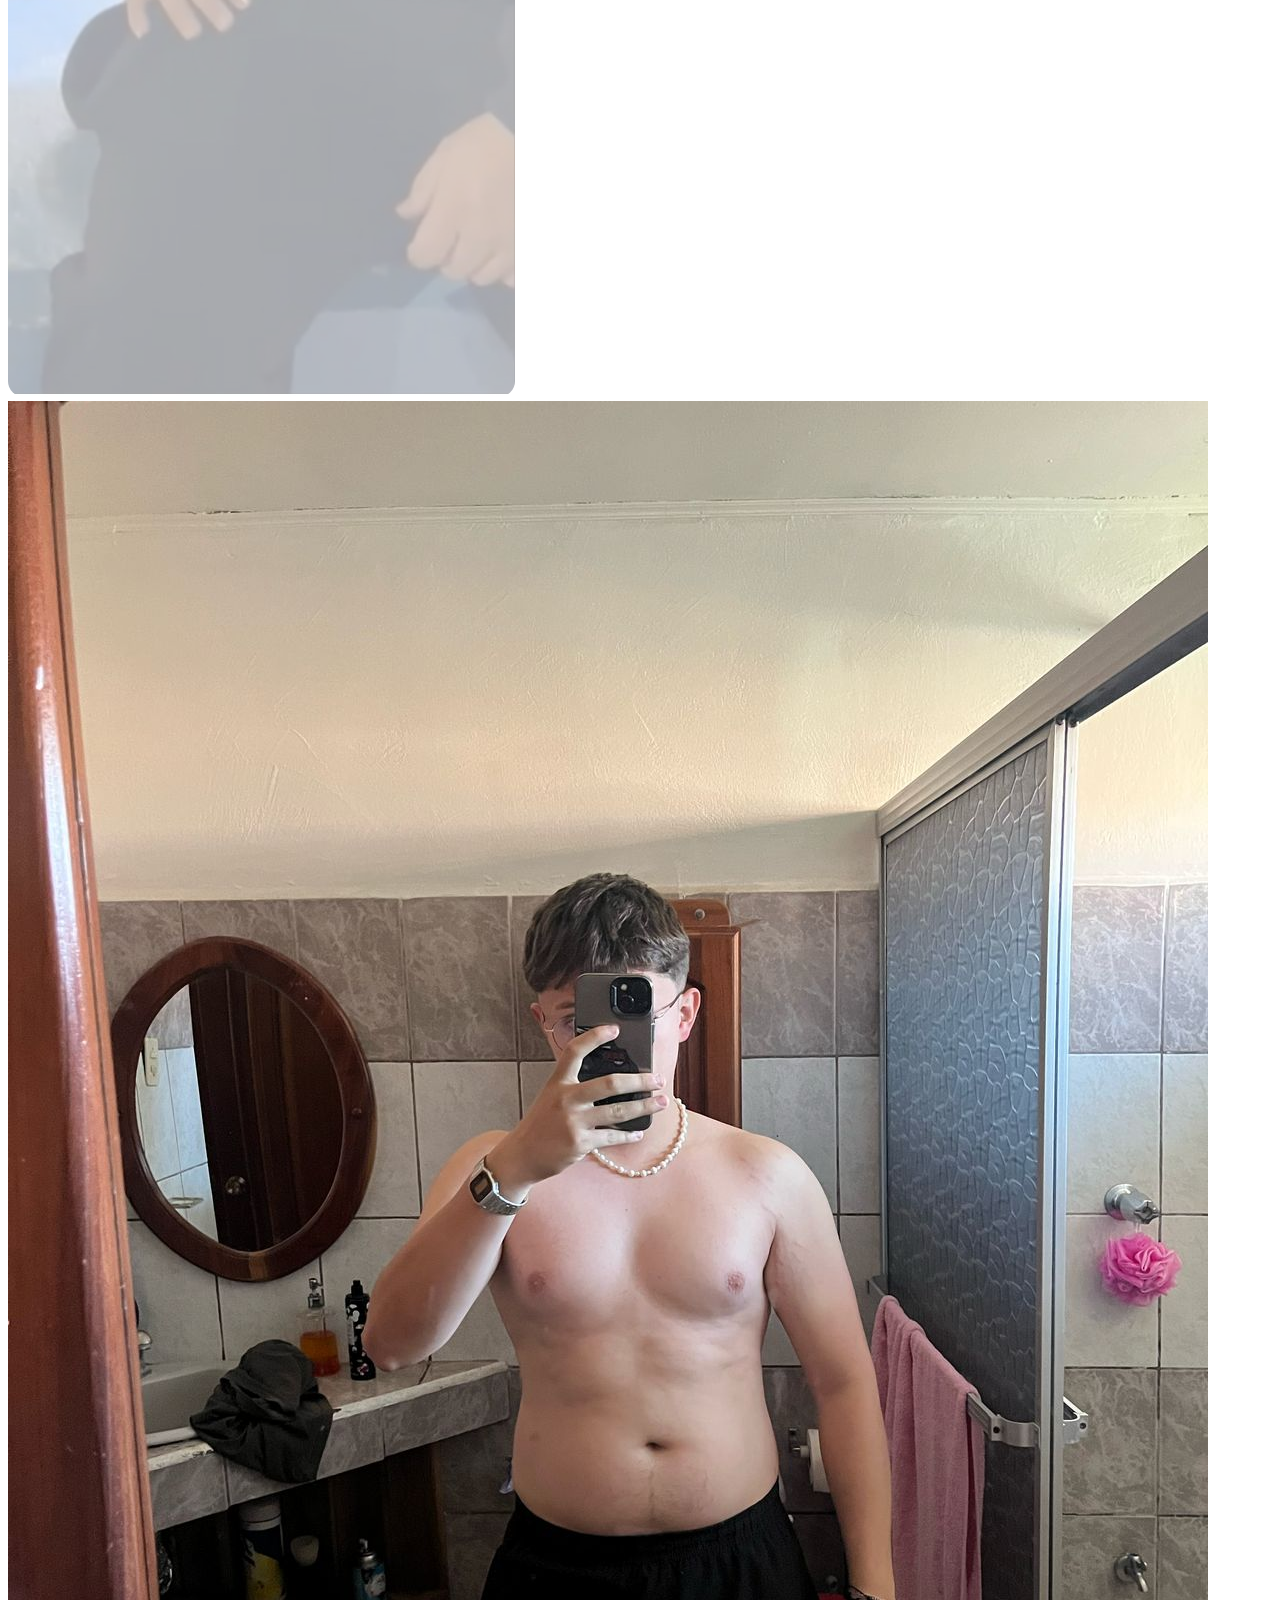
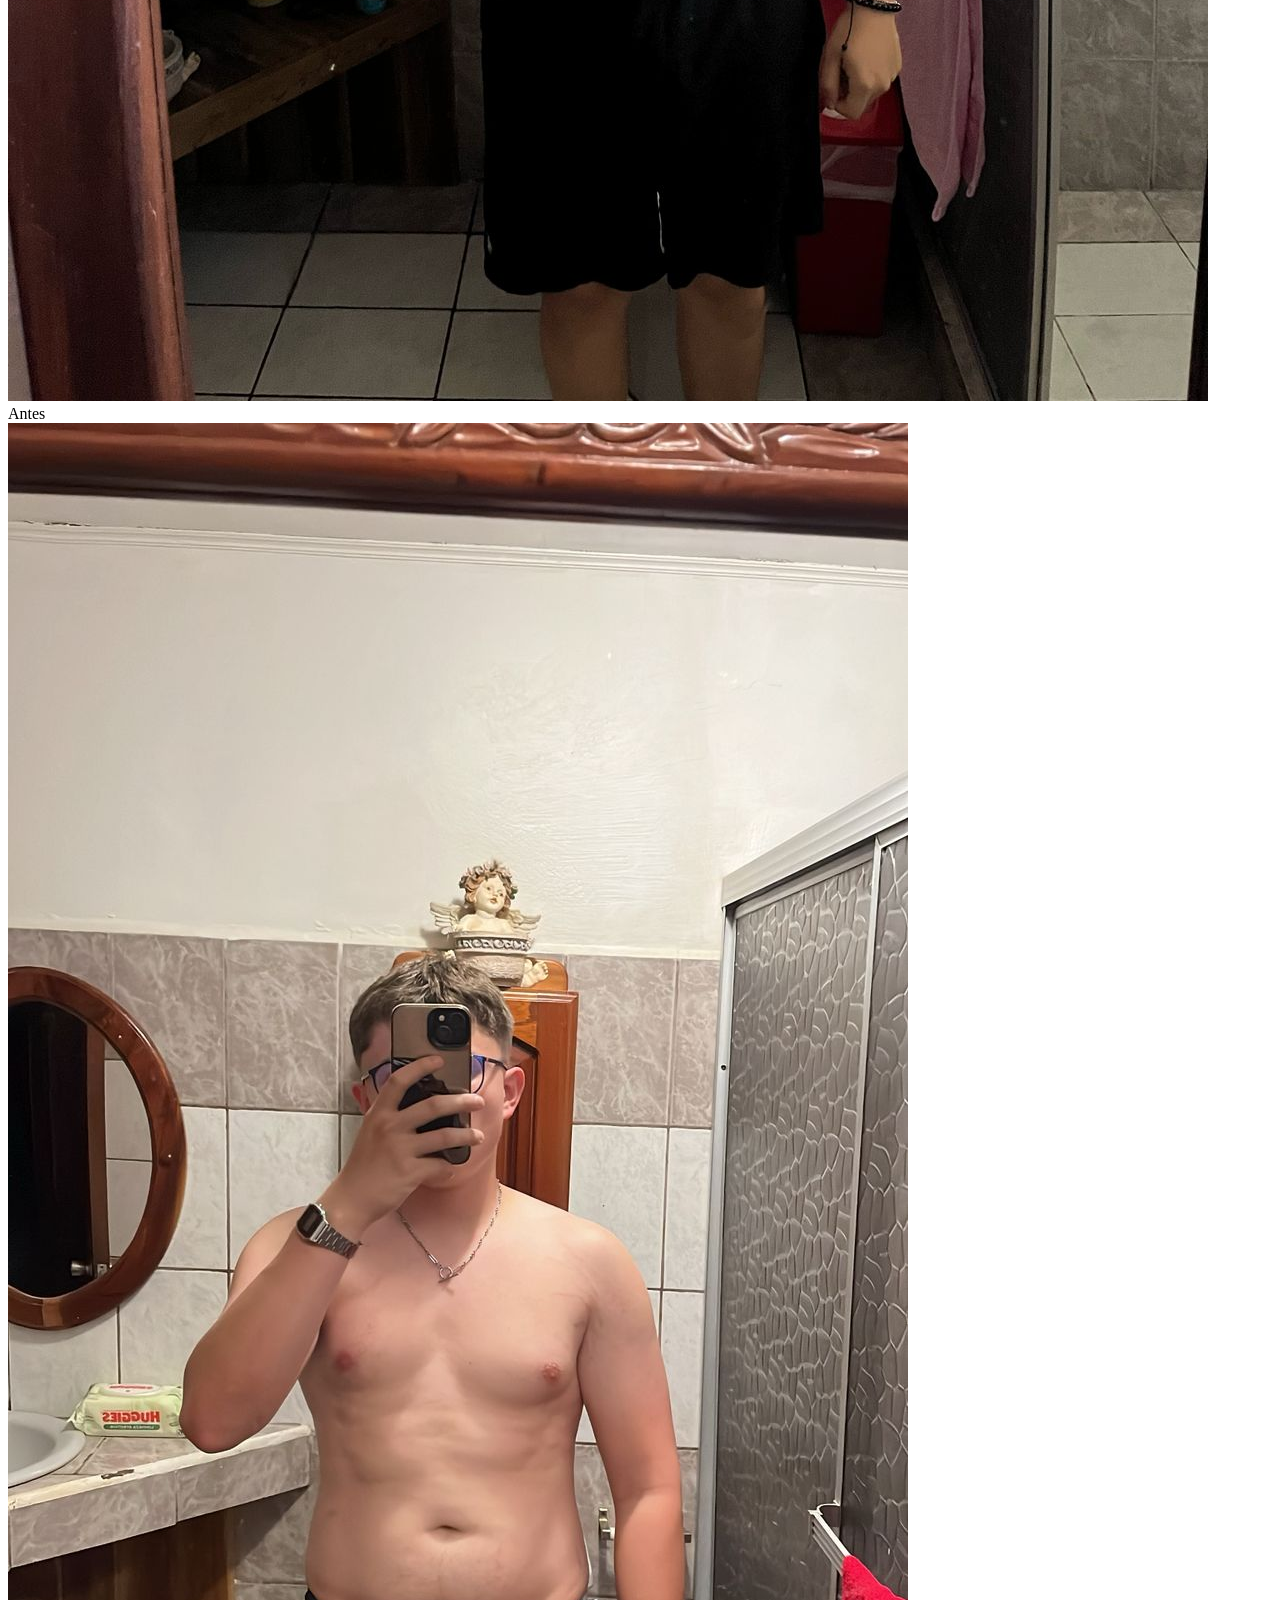
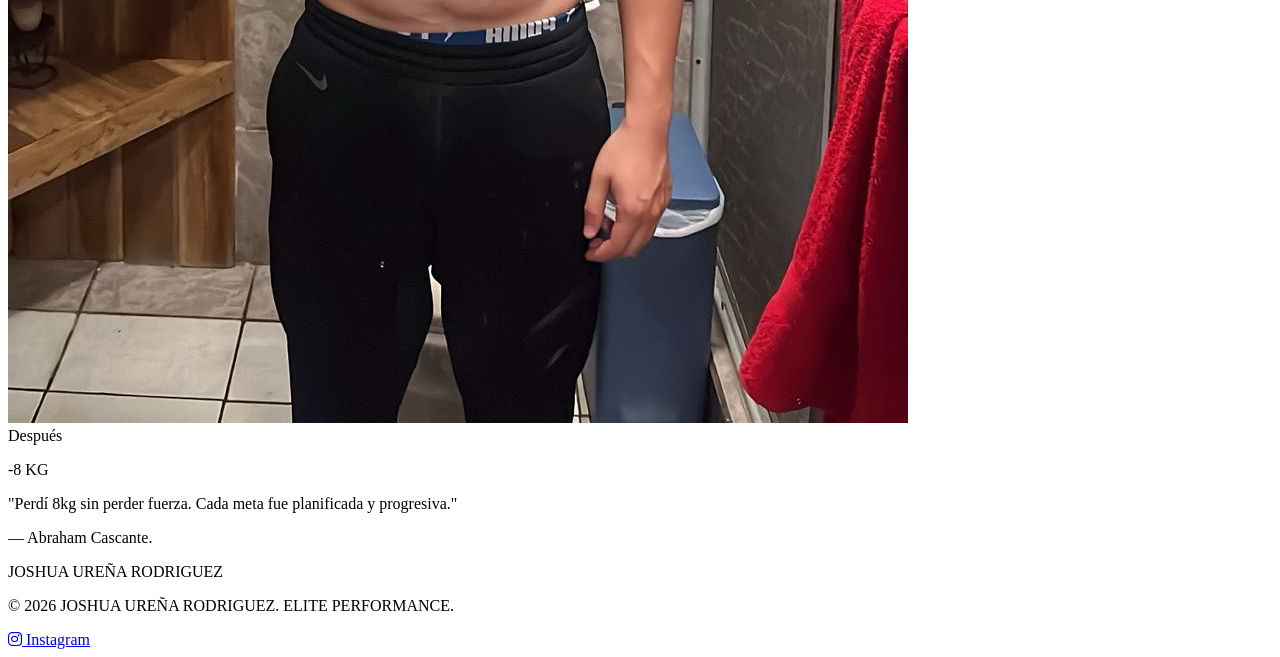
==== commit 941e6eb9: "cambio" ====
--- a/index.html
+++ b/index.html
@@ -16,8 +16,14 @@
     <link
         href="https://fonts.googleapis.com/css2?family=Material+Symbols+Outlined:wght,FILL@100..700,0..1&amp;display=swap"
         rel="stylesheet" />
+        <!-- Iconos (FontAwesome Corregido) -->
+    <link rel="stylesheet" href="https://cdnjs.cloudflare.com/ajax/libs/font-awesome/6.5.2/css/all.min.css" />
+    <link rel="stylesheet" href="https://cdnjs.cloudflare.com/ajax/libs/font-awesome/6.5.2/css/all.min.css"
+        integrity="sha512-3ilbN8znKGT8WViR+WlR6q9gYIK4L4pqxG9H3DtpF2jyK7d4jR6gyVxvQJ2E4l5wVfRjG0nX5qyC9nM+v6Y4cw=="
+        crossorigin="anonymous" referrerpolicy="no-referrer" />
     <script src="views/assets/js/tailwind-config.js"></script>
     <link rel="stylesheet" href="views/assets/css/styles.css" />
+    
 </head>
 
 <a href="https://wa.me/50683493607?text=*Hola,%20como%20funciona%20tu%20programa?%20de?%20entrenamiento?*"
@@ -79,7 +85,7 @@
             <div class="absolute right-0 bottom-0 p-4 md:p-8 hidden lg:block">
                 <div
                     class="flex flex-col gap-2 md:gap-4 text-white/20 font-display-xl italic select-none text-sm md:text-base lg:text-lg">
-                    
+
                 </div>
             </div>
         </section>
@@ -185,11 +191,13 @@
                                         src="views/assets/imagenes/joshua-urena-training.jpg" data-index="1"
                                         alt="Testimonio 2" />
                                     <img class="testimonial-thumb active w-16 h-16 md:w-20 md:h-20 rounded-2xl object-cover border-2 border-[#800020]"
-                                        src="views/assets/imagenes/joshua1.jpeg" data-index="2" alt="Testimonio Actual" />
+                                        src="views/assets/imagenes/joshua1.jpeg" data-index="2"
+                                        alt="Testimonio Actual" />
                                     <img class="testimonial-thumb inactive w-16 h-16 md:w-20 md:h-20 rounded-2xl object-cover grayscale opacity-40 hover:grayscale-0 hover:opacity-100 transition-all cursor-pointer border border-white/10"
                                         src="views/assets/imagenes/joshua2.jpeg" data-index="3" alt="Testimonio 3" />
                                     <img class="testimonial-thumb inactive w-16 h-16 md:w-20 md:h-20 rounded-2xl object-cover grayscale opacity-40 hover:grayscale-0 hover:opacity-100 transition-all cursor-pointer border border-white/10"
-                                        src="views/assets/imagenes/joshuaUrena.jpeg" data-index="4" alt="Testimonio 4" />
+                                        src="views/assets/imagenes/joshuaUrena.jpeg" data-index="4"
+                                        alt="Testimonio 4" />
                                 </div>
                             </div>
 
@@ -255,11 +263,16 @@
                     © 2026 JOSHUA UREÑA RODRIGUEZ. ELITE PERFORMANCE.
                 </p>
             </div>
-            <div class="flex gap-8">
-                <a class="font-['Space_Grotesk'] text-xs font-medium uppercase tracking-widest text-zinc-700 hover:text-[#800020] transition-opacity opacity-80 hover:opacity-100"
-                    href="#">CONTACT</a>
-                <a class="font-['Space_Grotesk'] text-xs font-medium uppercase tracking-widest text-zinc-700 hover:text-[#800020] transition-opacity opacity-80 hover:opacity-100"
-                    href="#">INSTAGRAM</a>
+            <div class="flex flex-col sm:flex-row items-center gap-4">
+                <a href="https://www.instagram.com/coachenrique_?utm_source=ig_web_button_share_sheet&igsh=ZDNlZDc0MzIxNw=="
+                    class="inline-flex items-center gap-2 font-['Space_Grotesk'] text-xs font-medium uppercase tracking-widest text-zinc-700 hover:text-[#800020] transition-all opacity-80 hover:opacity-100 group">
+
+                    <!-- Icono de Instagram -->
+                    <i class="fa-brands fa-instagram text-base transition-transform group-hover:scale-110"></i>
+
+                    <!-- Texto -->
+                    <span>Instagram</span>
+                </a>
             </div>
         </div>
     </footer>
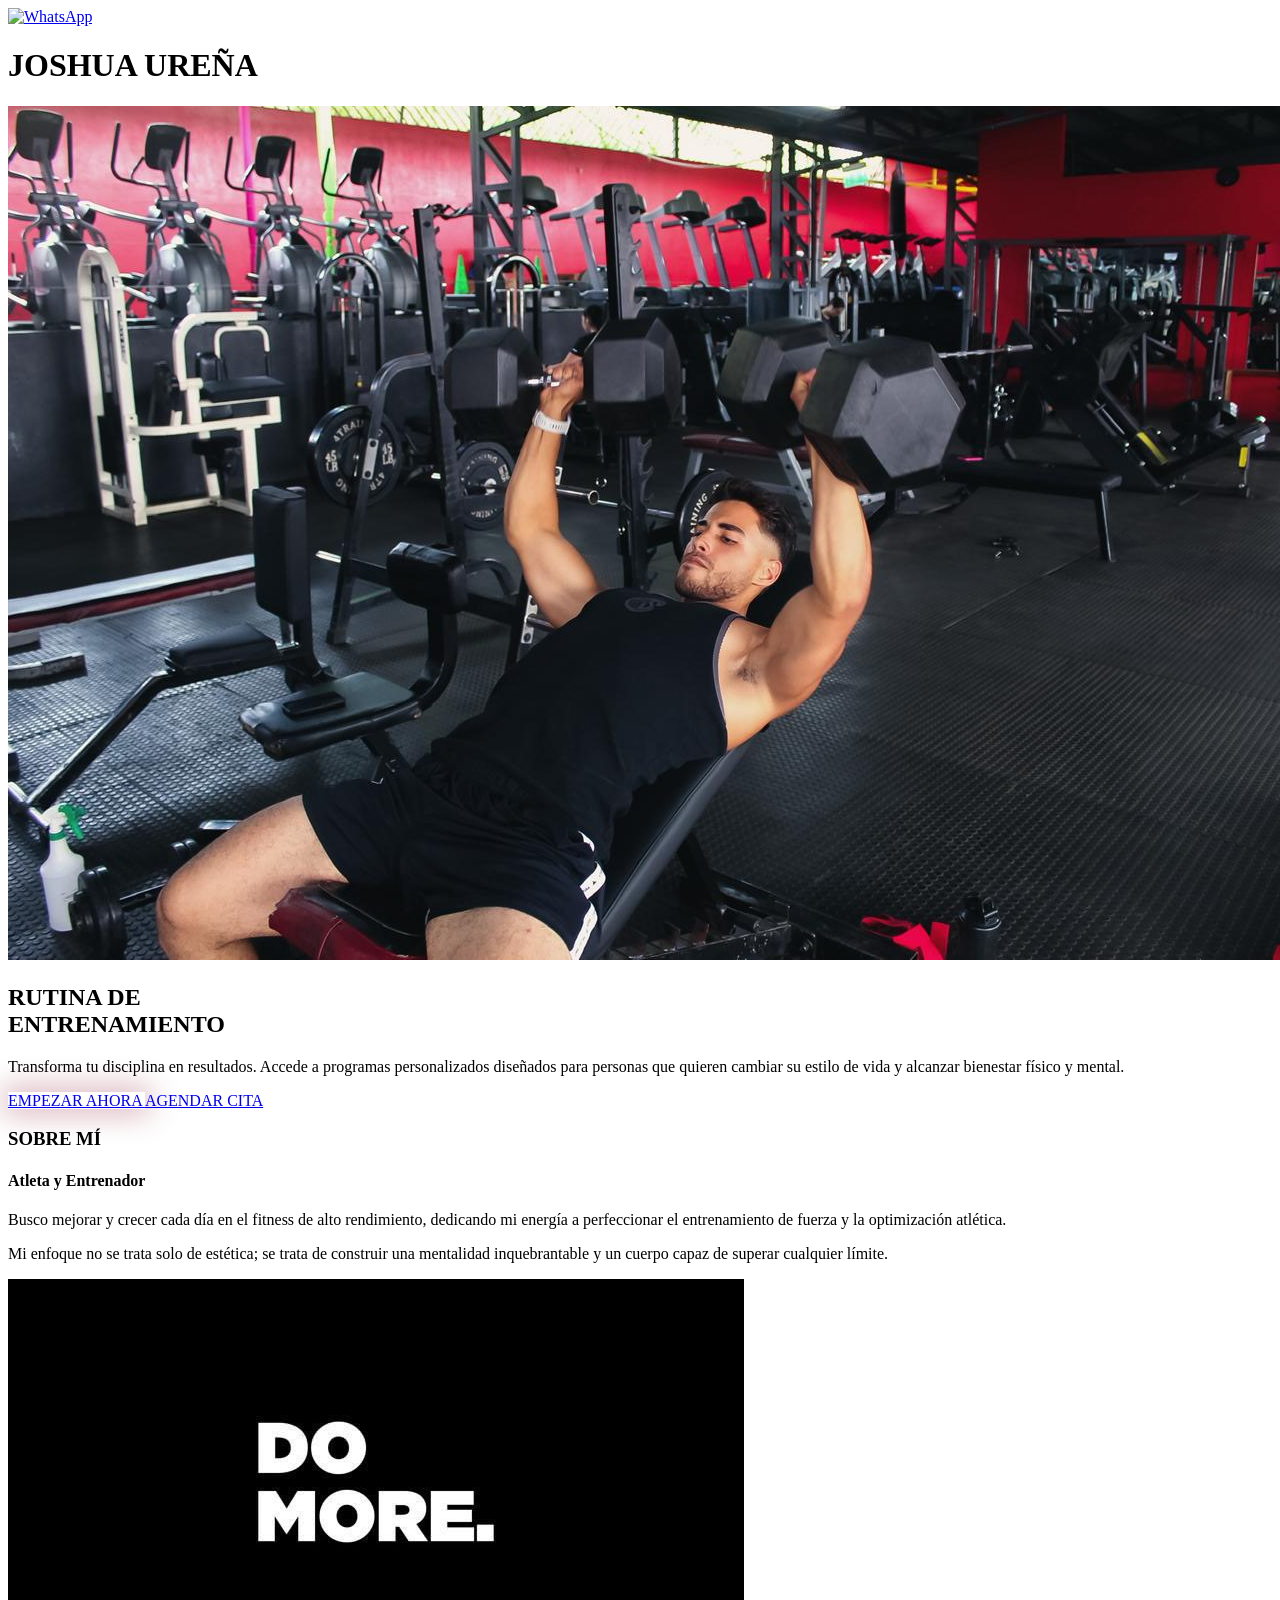
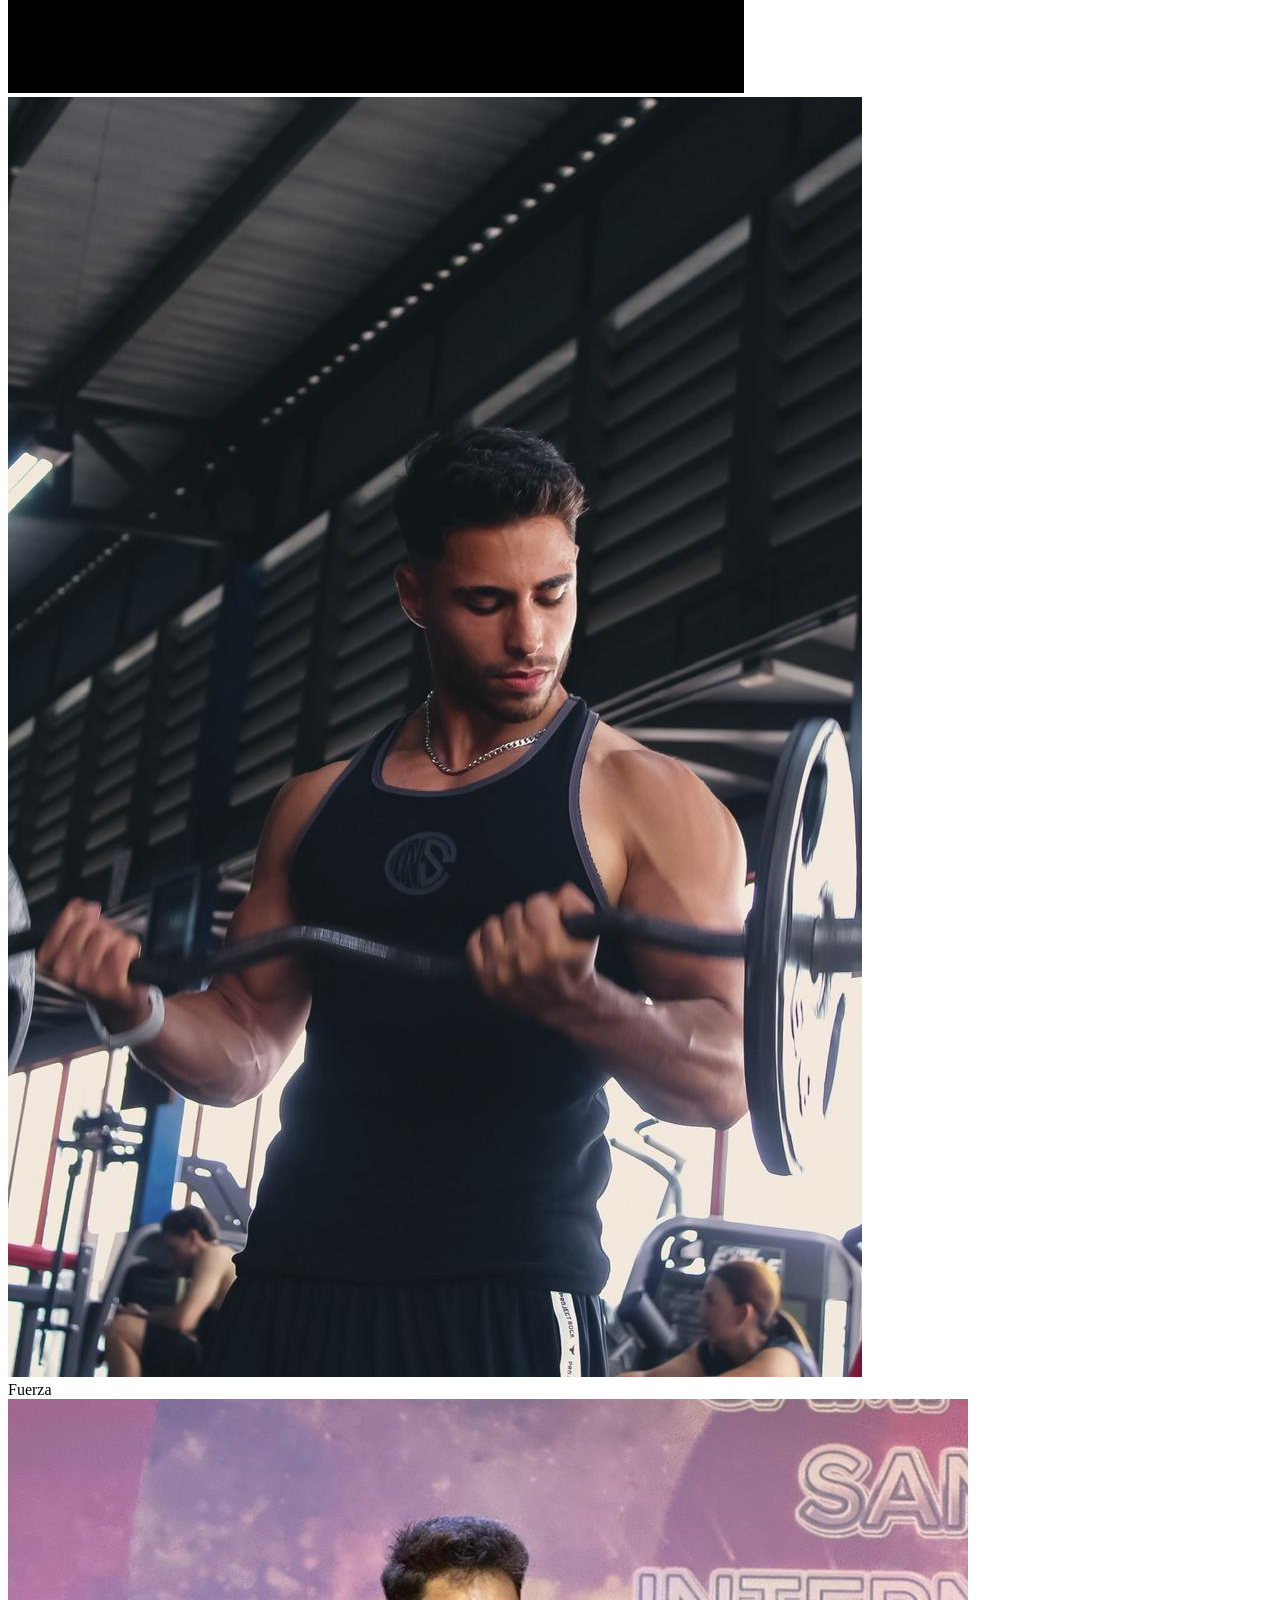
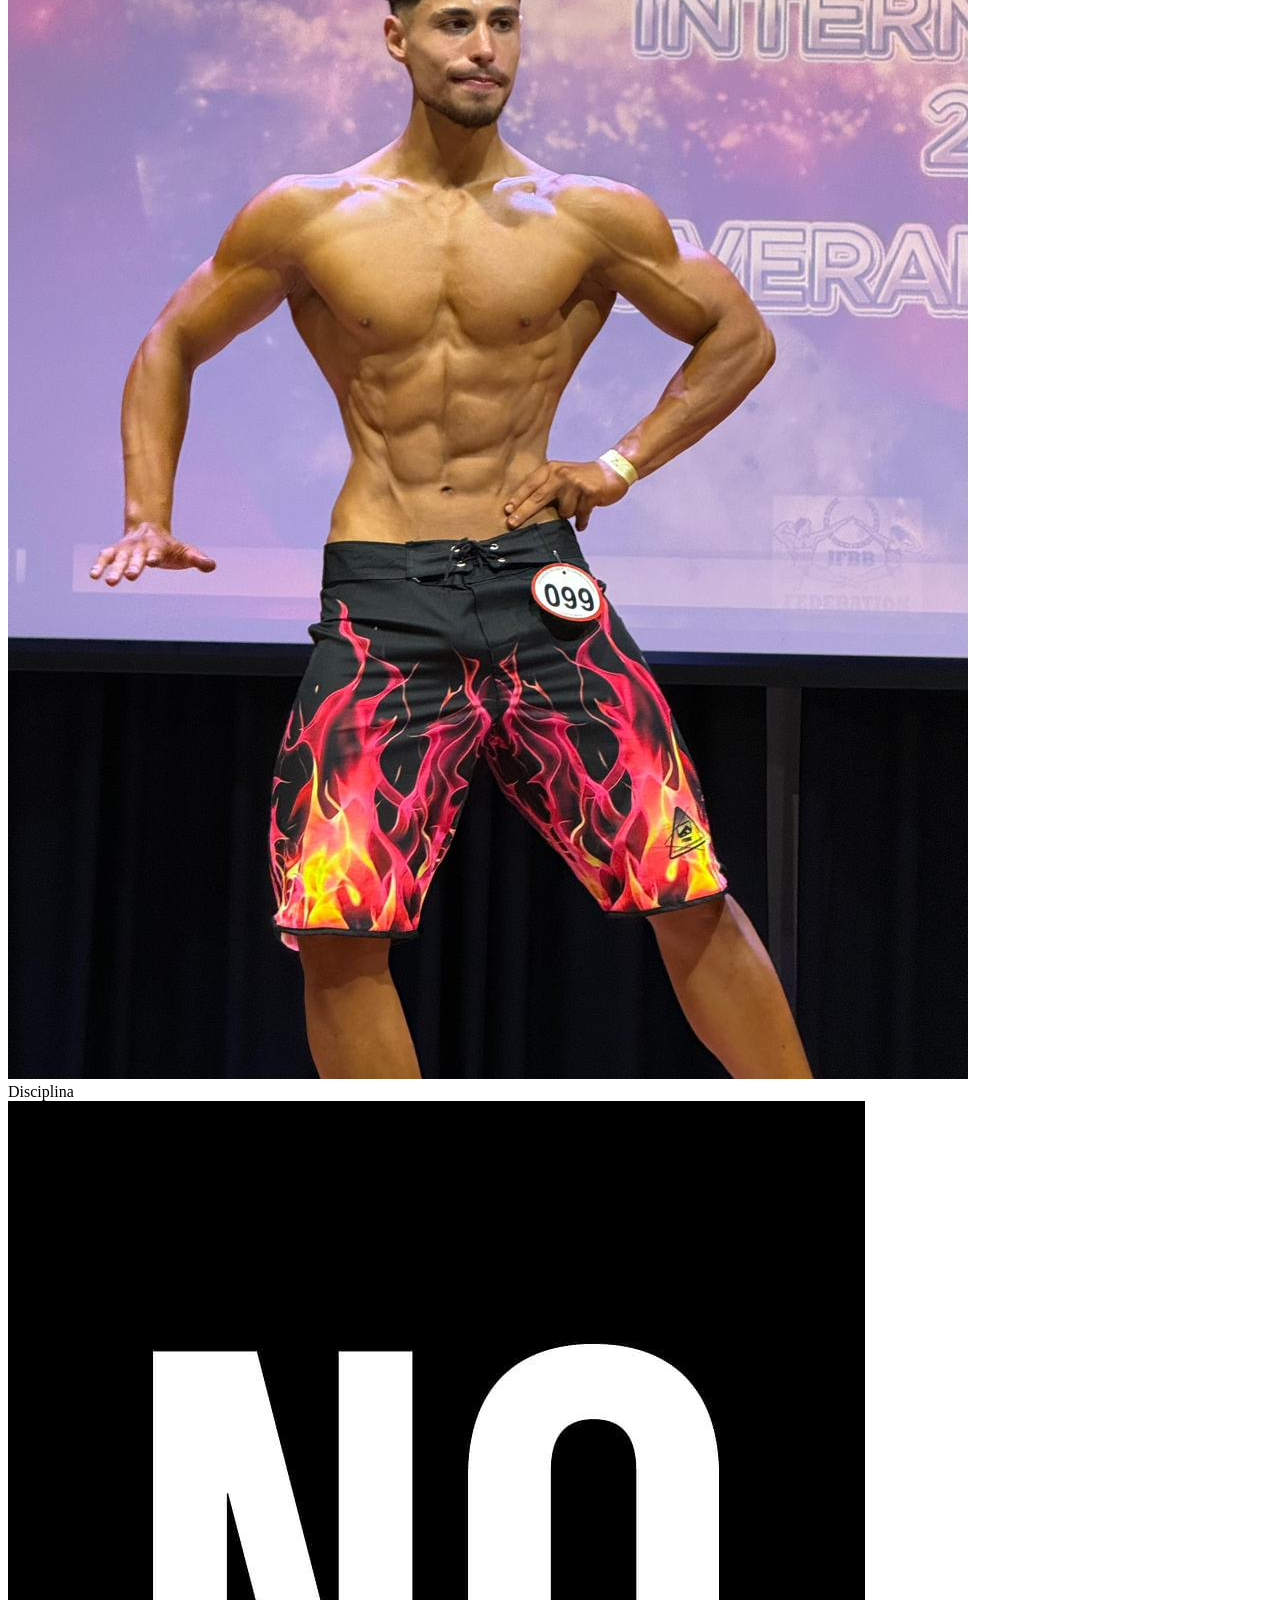
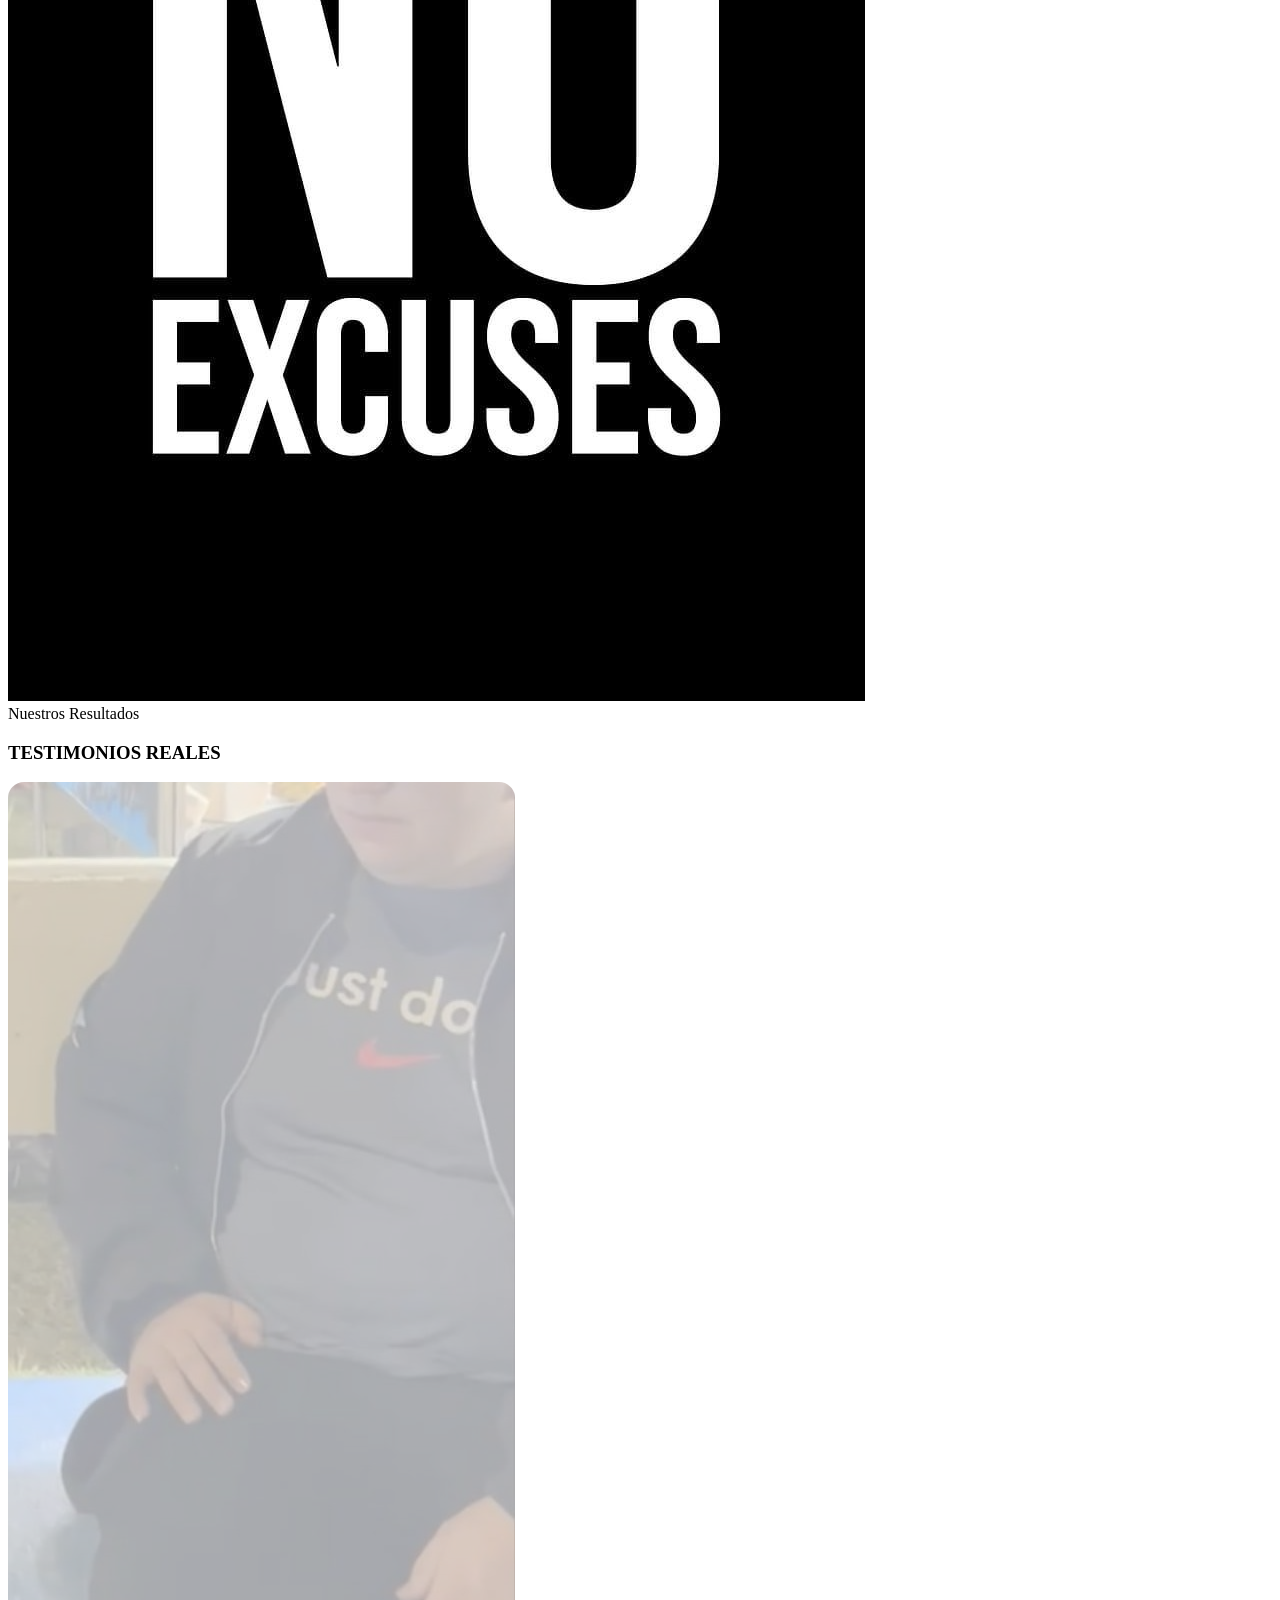
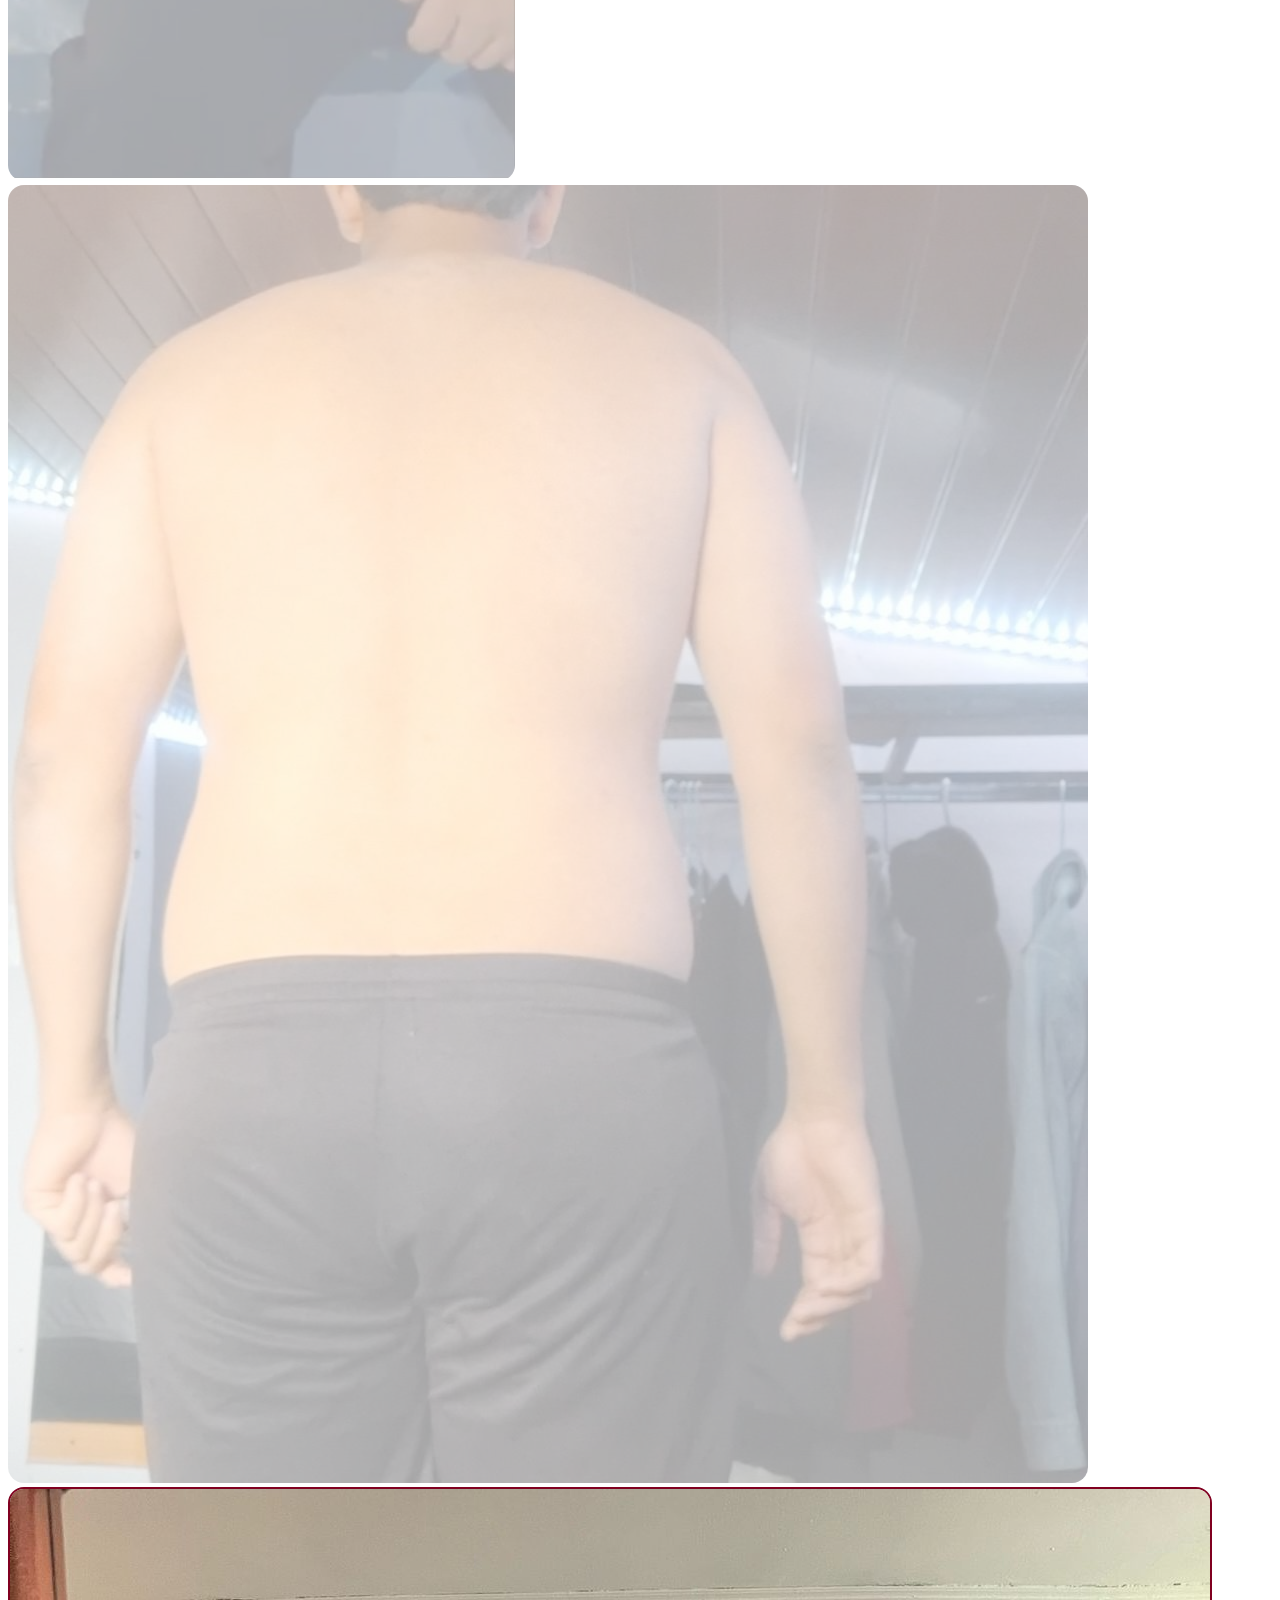
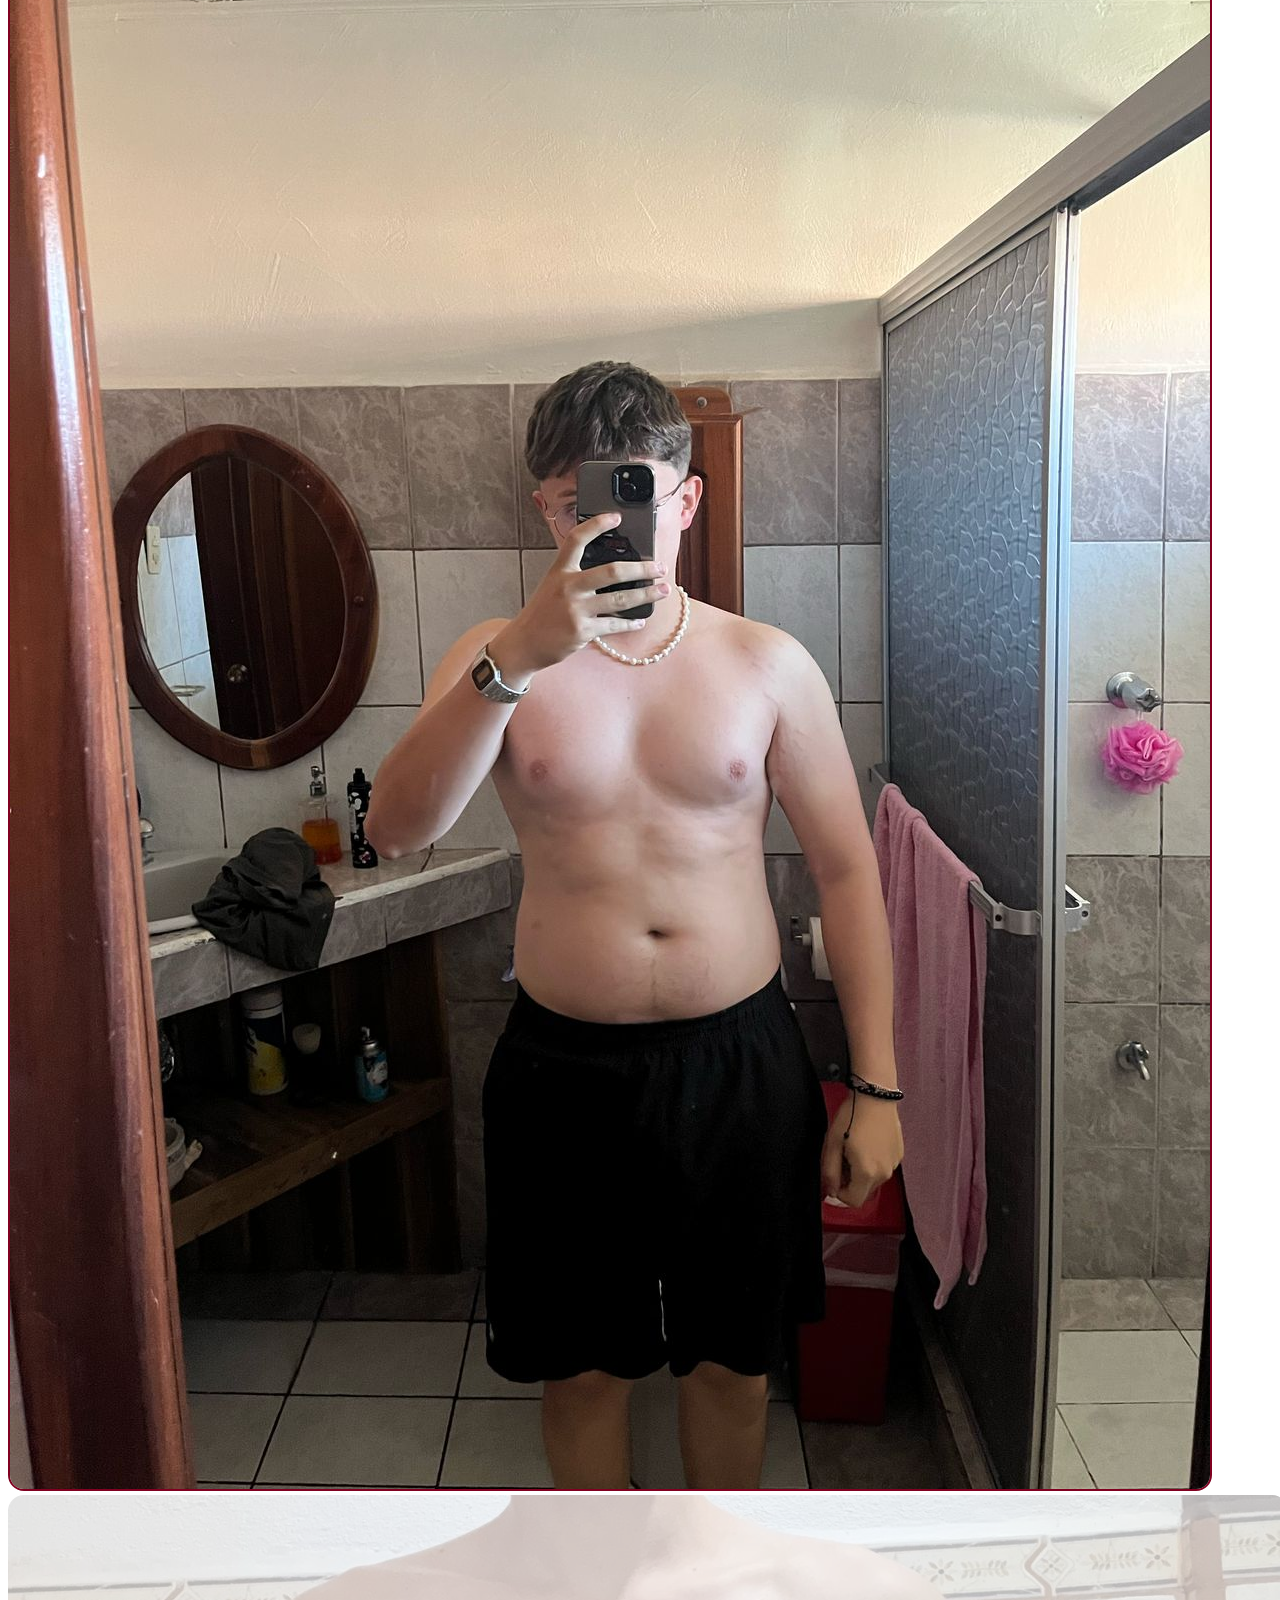
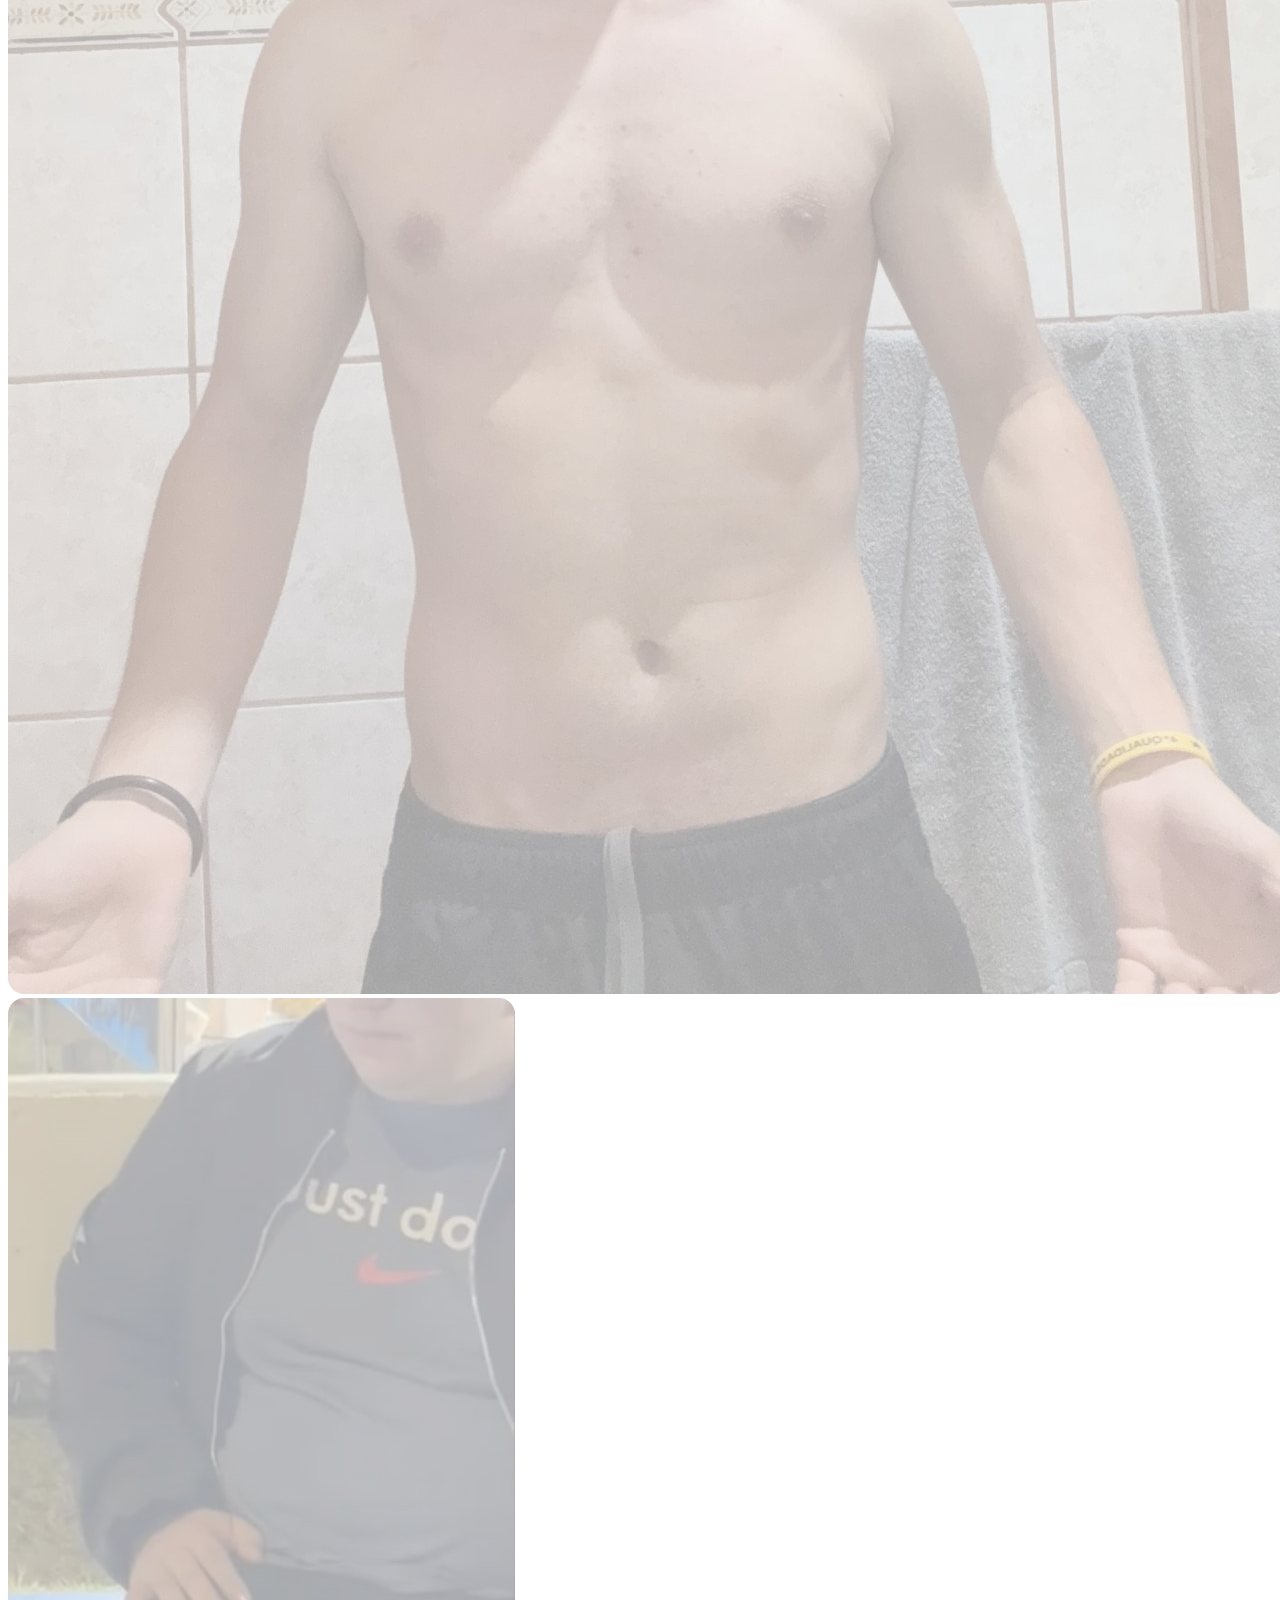
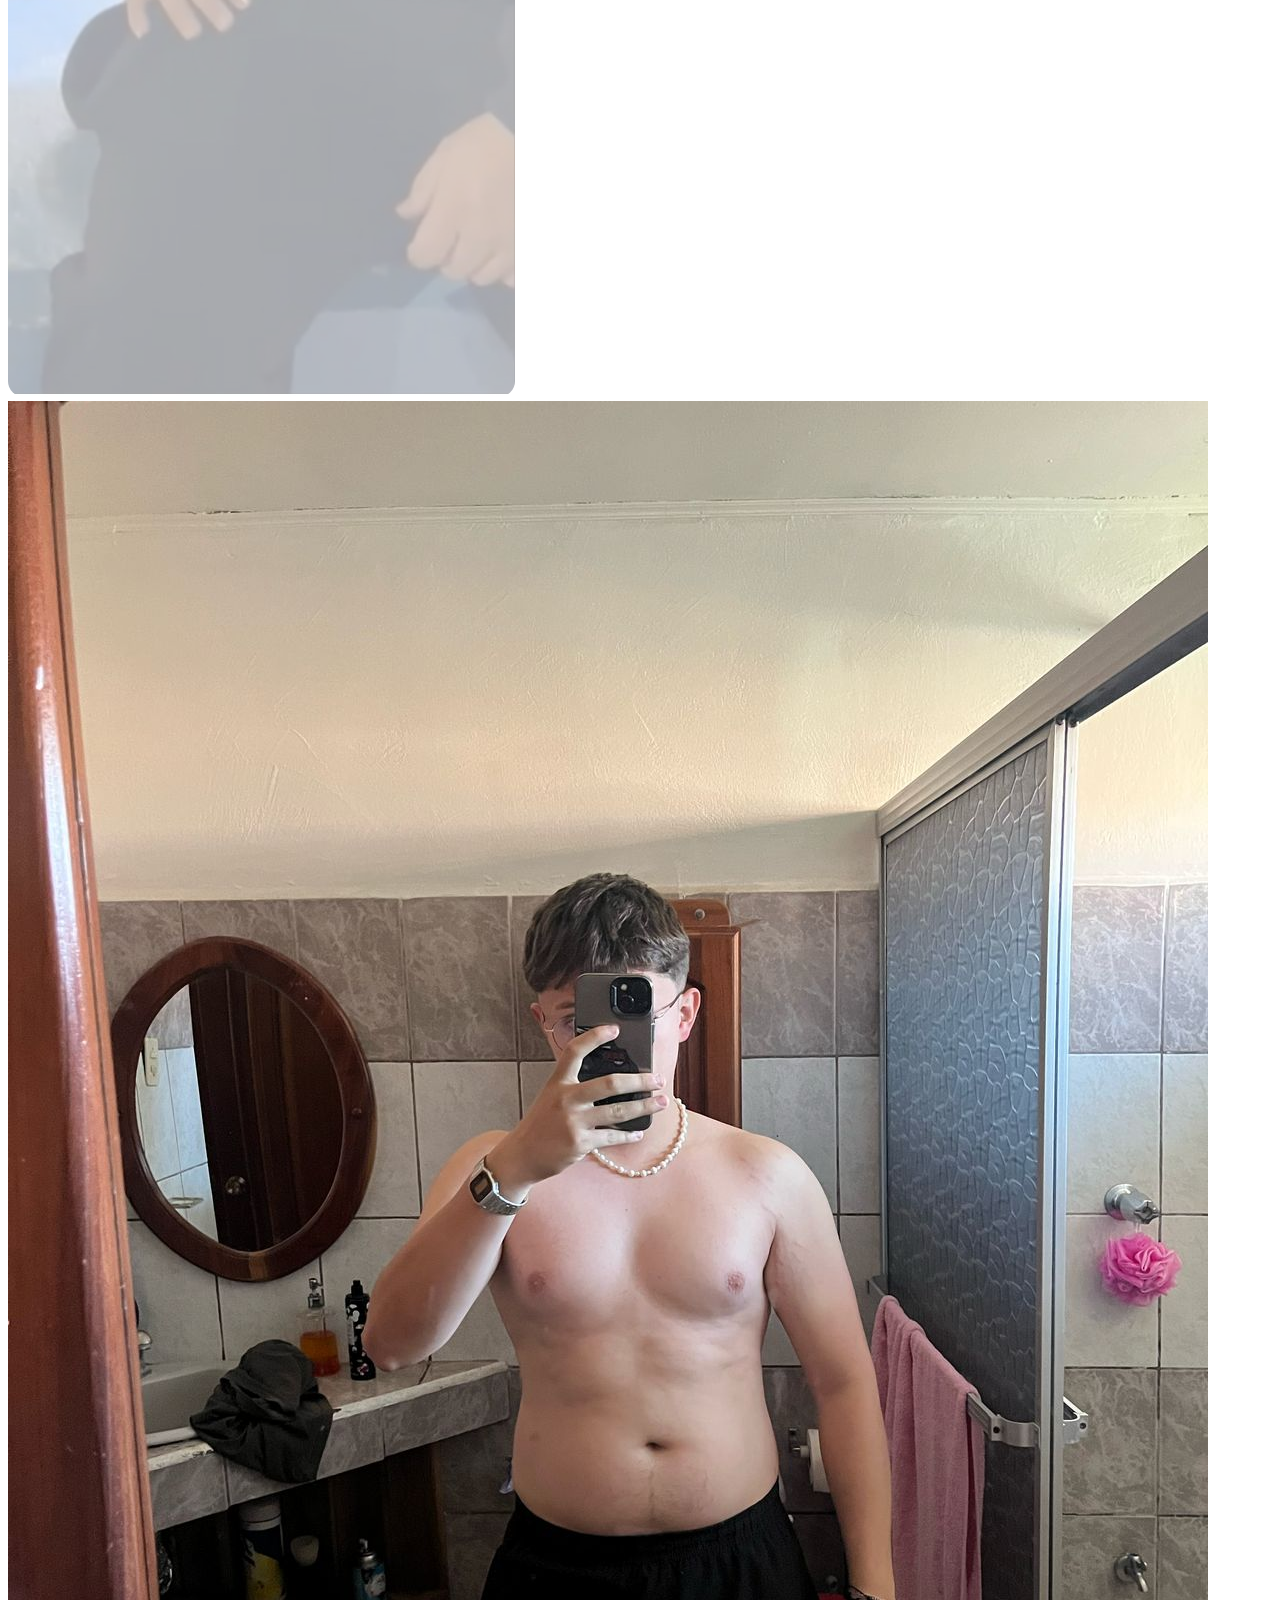
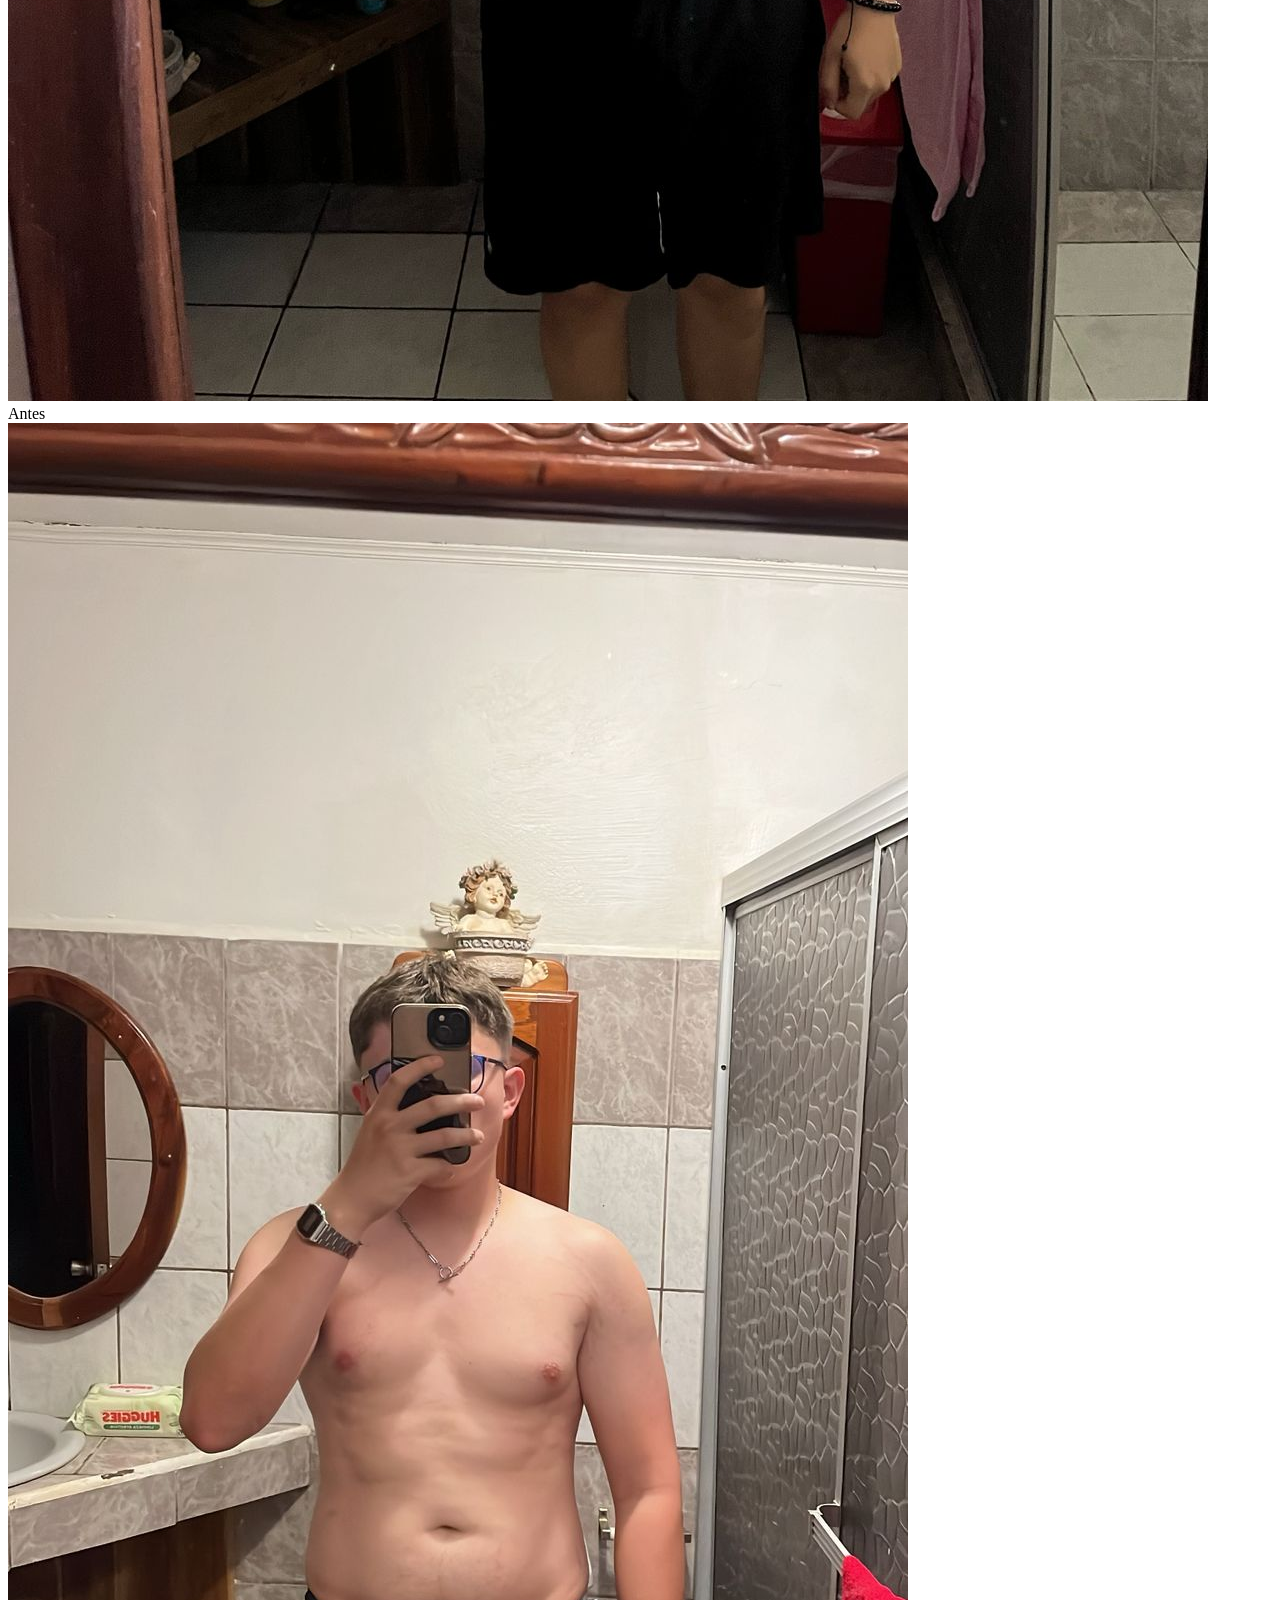
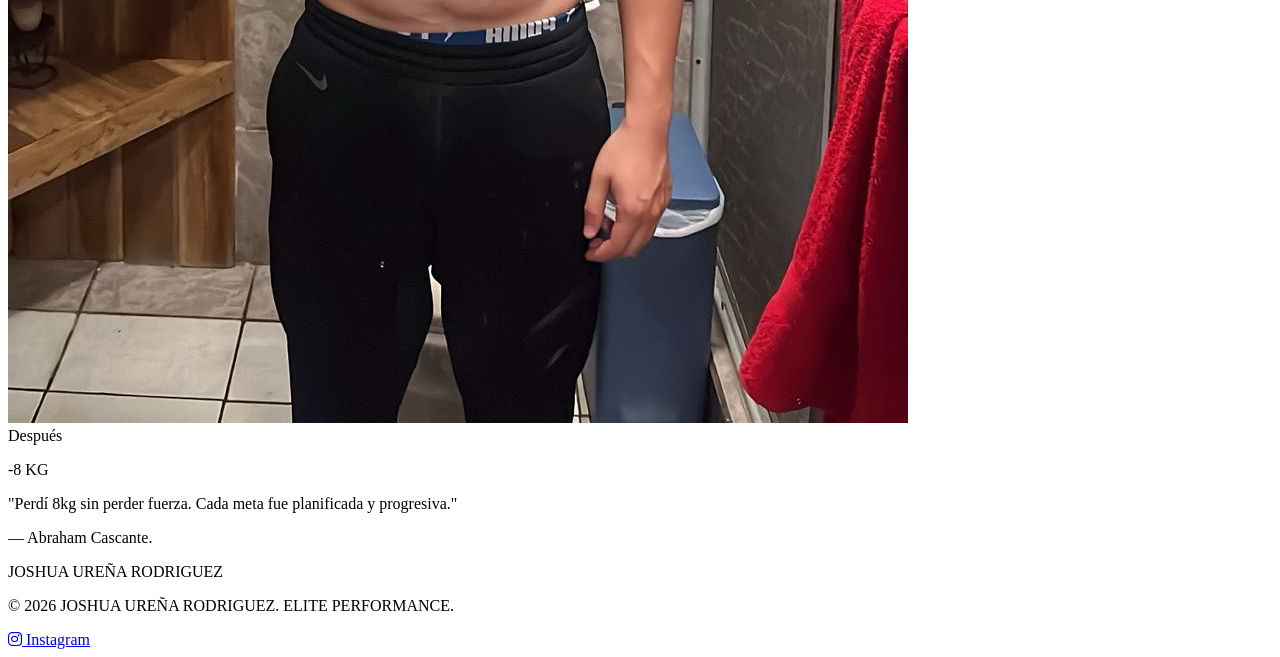
==== commit 96b6b452: "otro más" ====
--- a/index.html
+++ b/index.html
@@ -65,8 +65,8 @@
                     </h2>
                     <p
                         class="font-body-lg text-lg md:text-xl lg:text-body-lg text-secondary-fixed max-w-xl mb-8 md:mb-12 opacity-80">
-                        Transforma tu disciplina en resultados. Accede a programas personalizados diseñados para atletas
-                        que buscan la excelencia física y mental.
+                        Transforma tu disciplina en resultados. Accede a programas personalizados diseñados para personas
+                        que quieren cambiar su estilo de vida y alcanzar bienestar físico y mental.
                     </p>
                     <div class="flex flex-col sm:flex-row gap-4 md:gap-6">
                         <a href="https://wa.me/50683493607?text=*Hola,%20quiero%20empezar%20mi%20rutina%20de%20entrenamiento*"
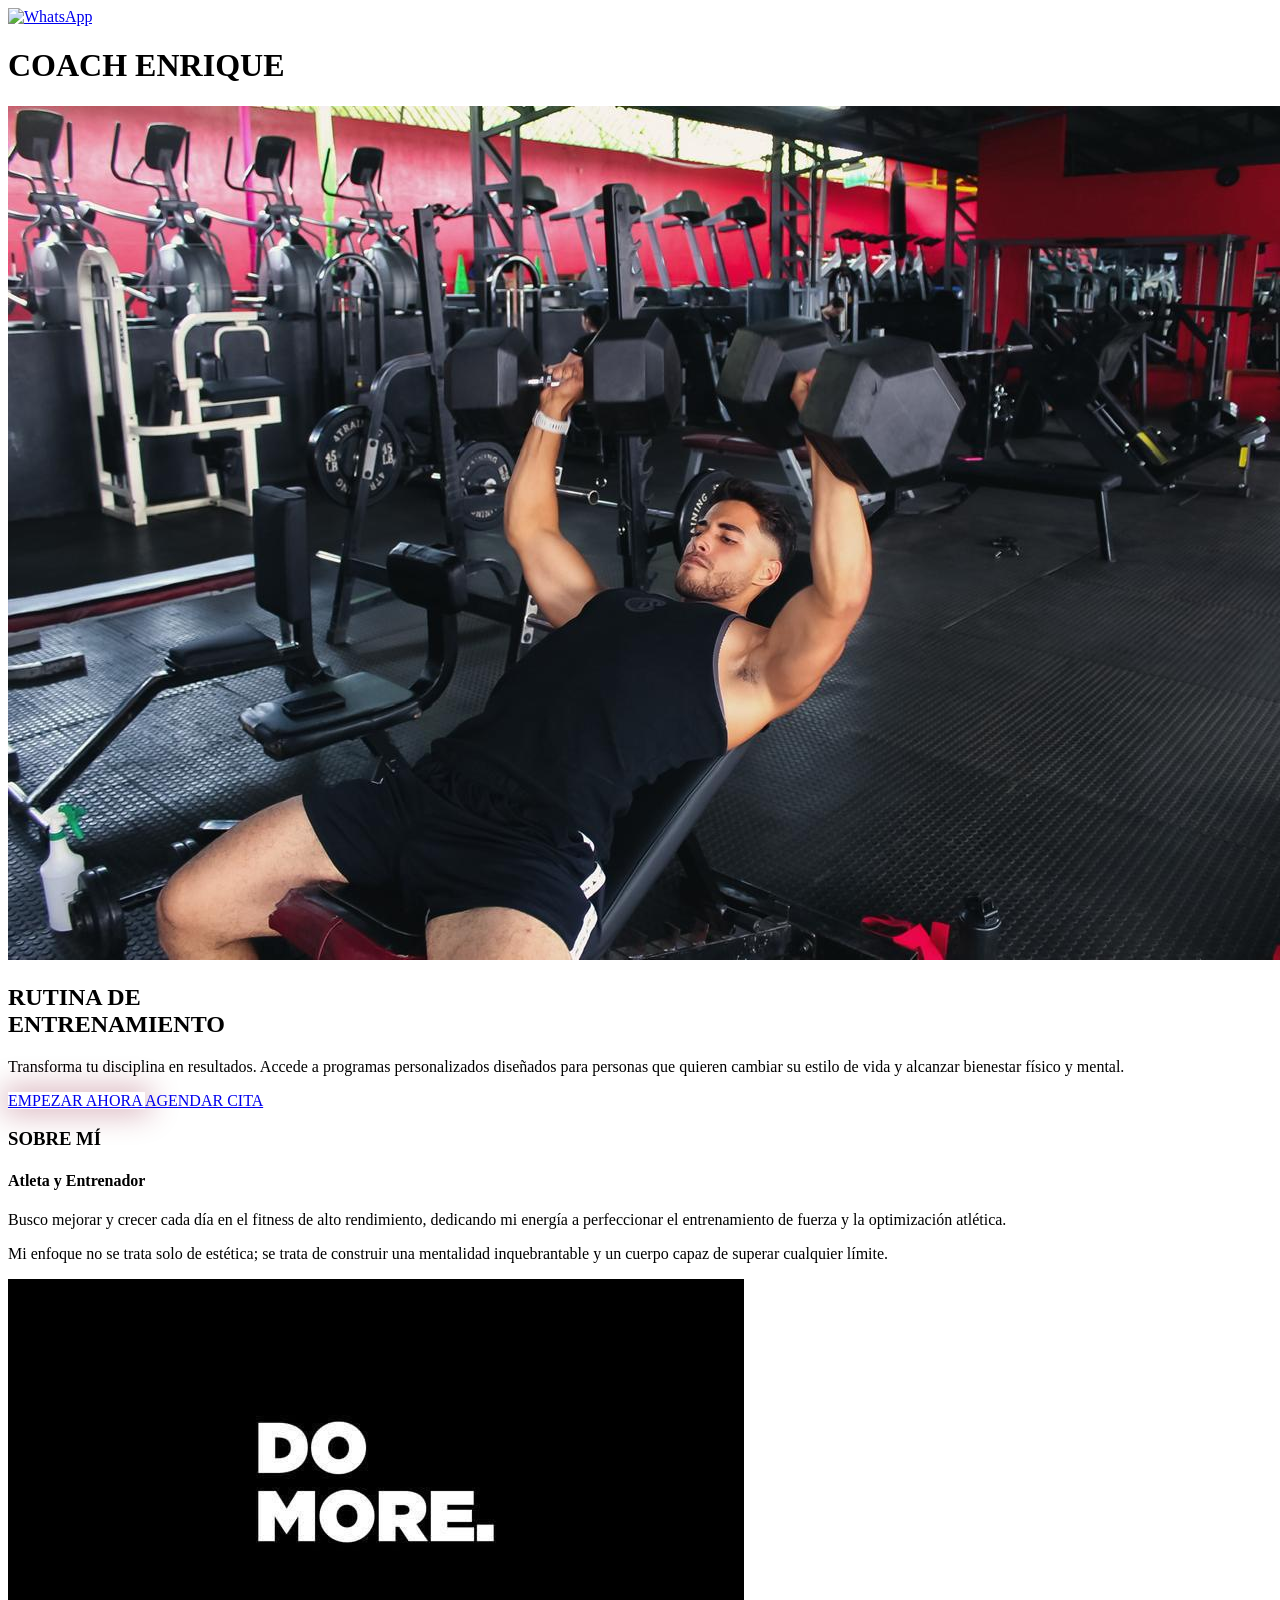
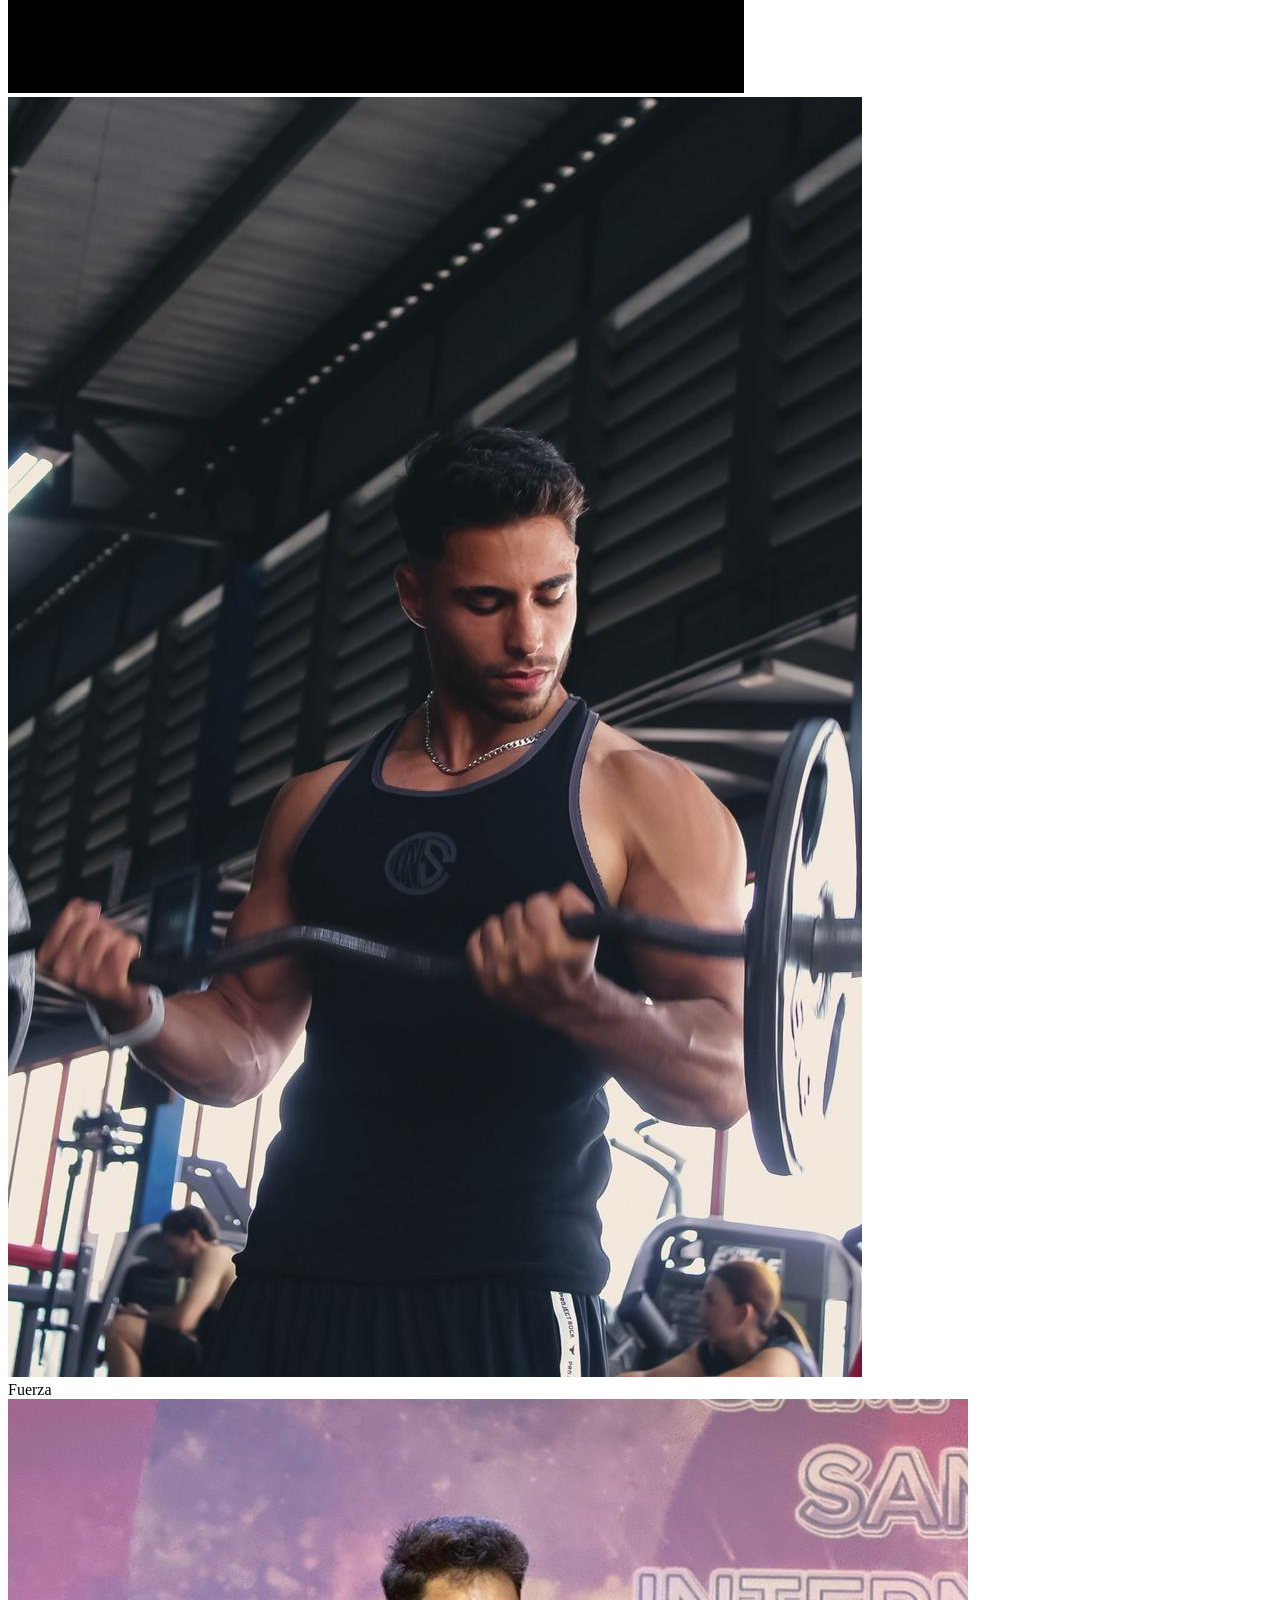
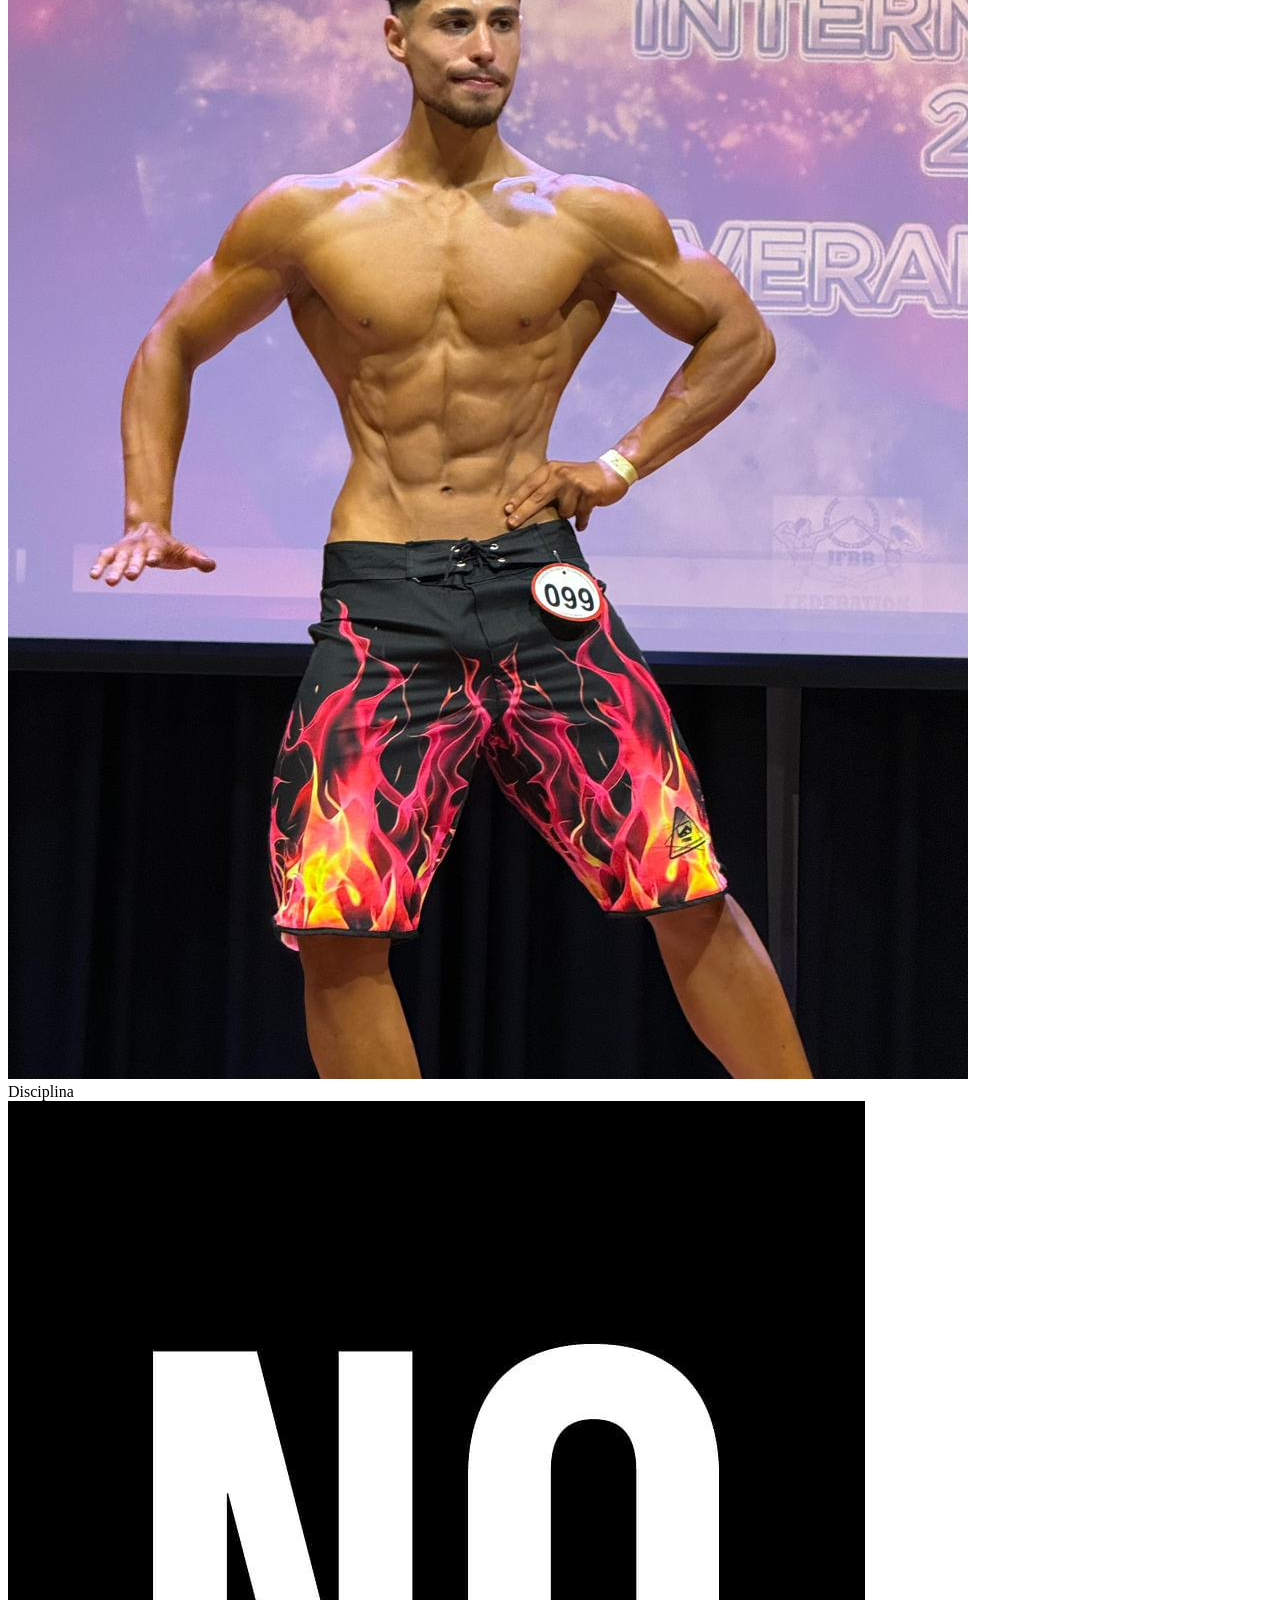
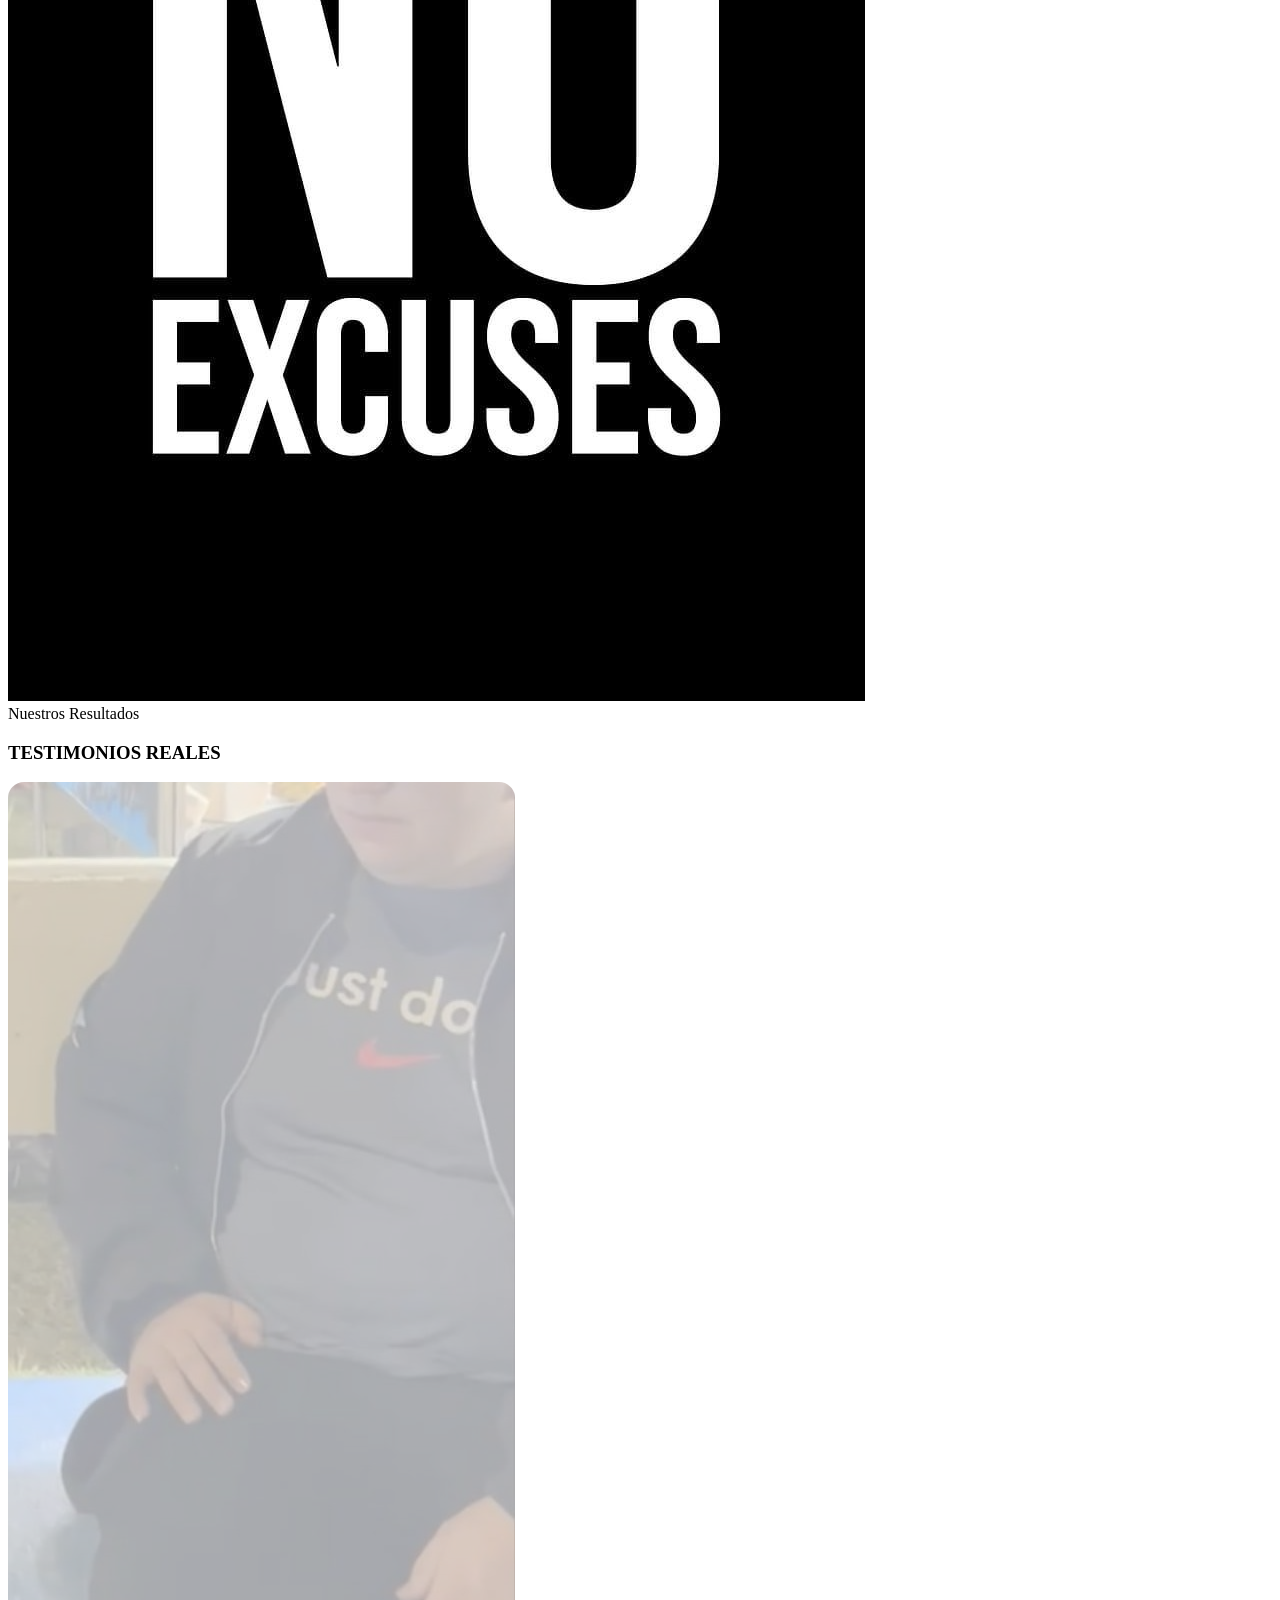
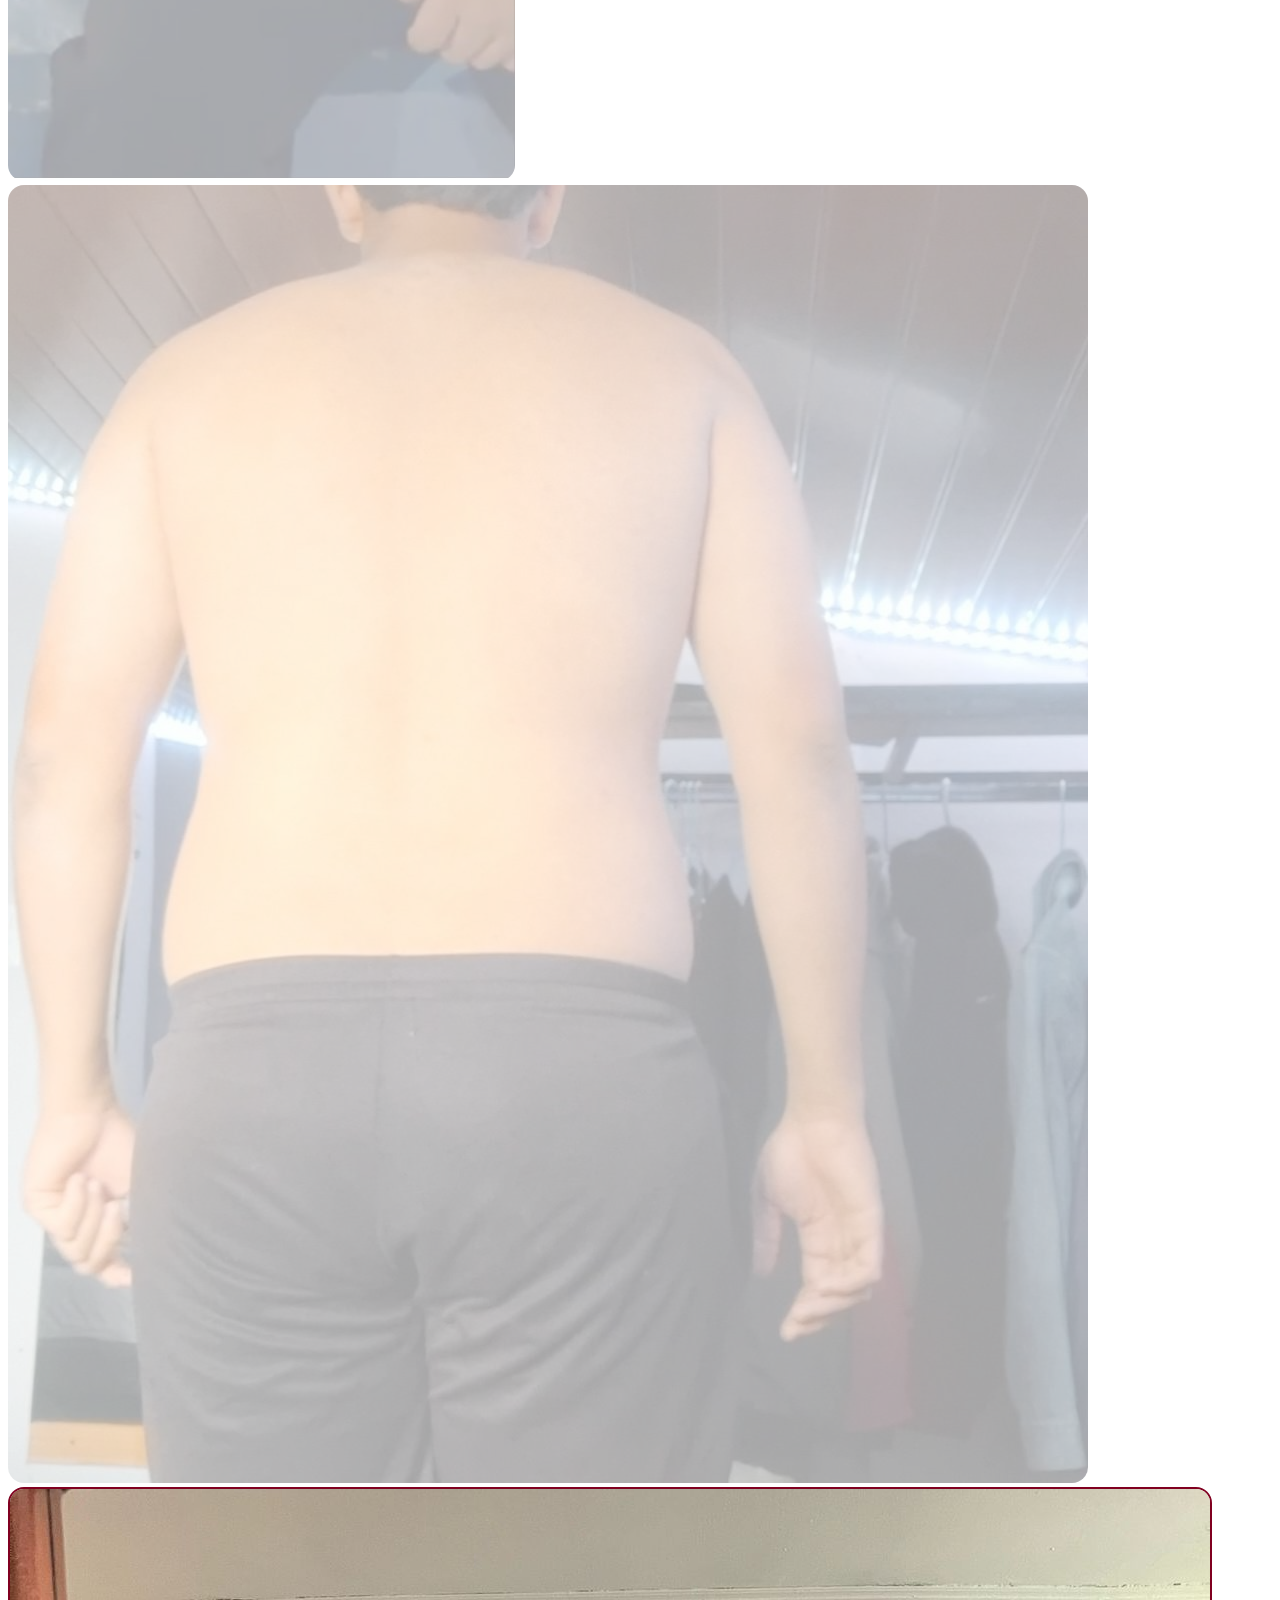
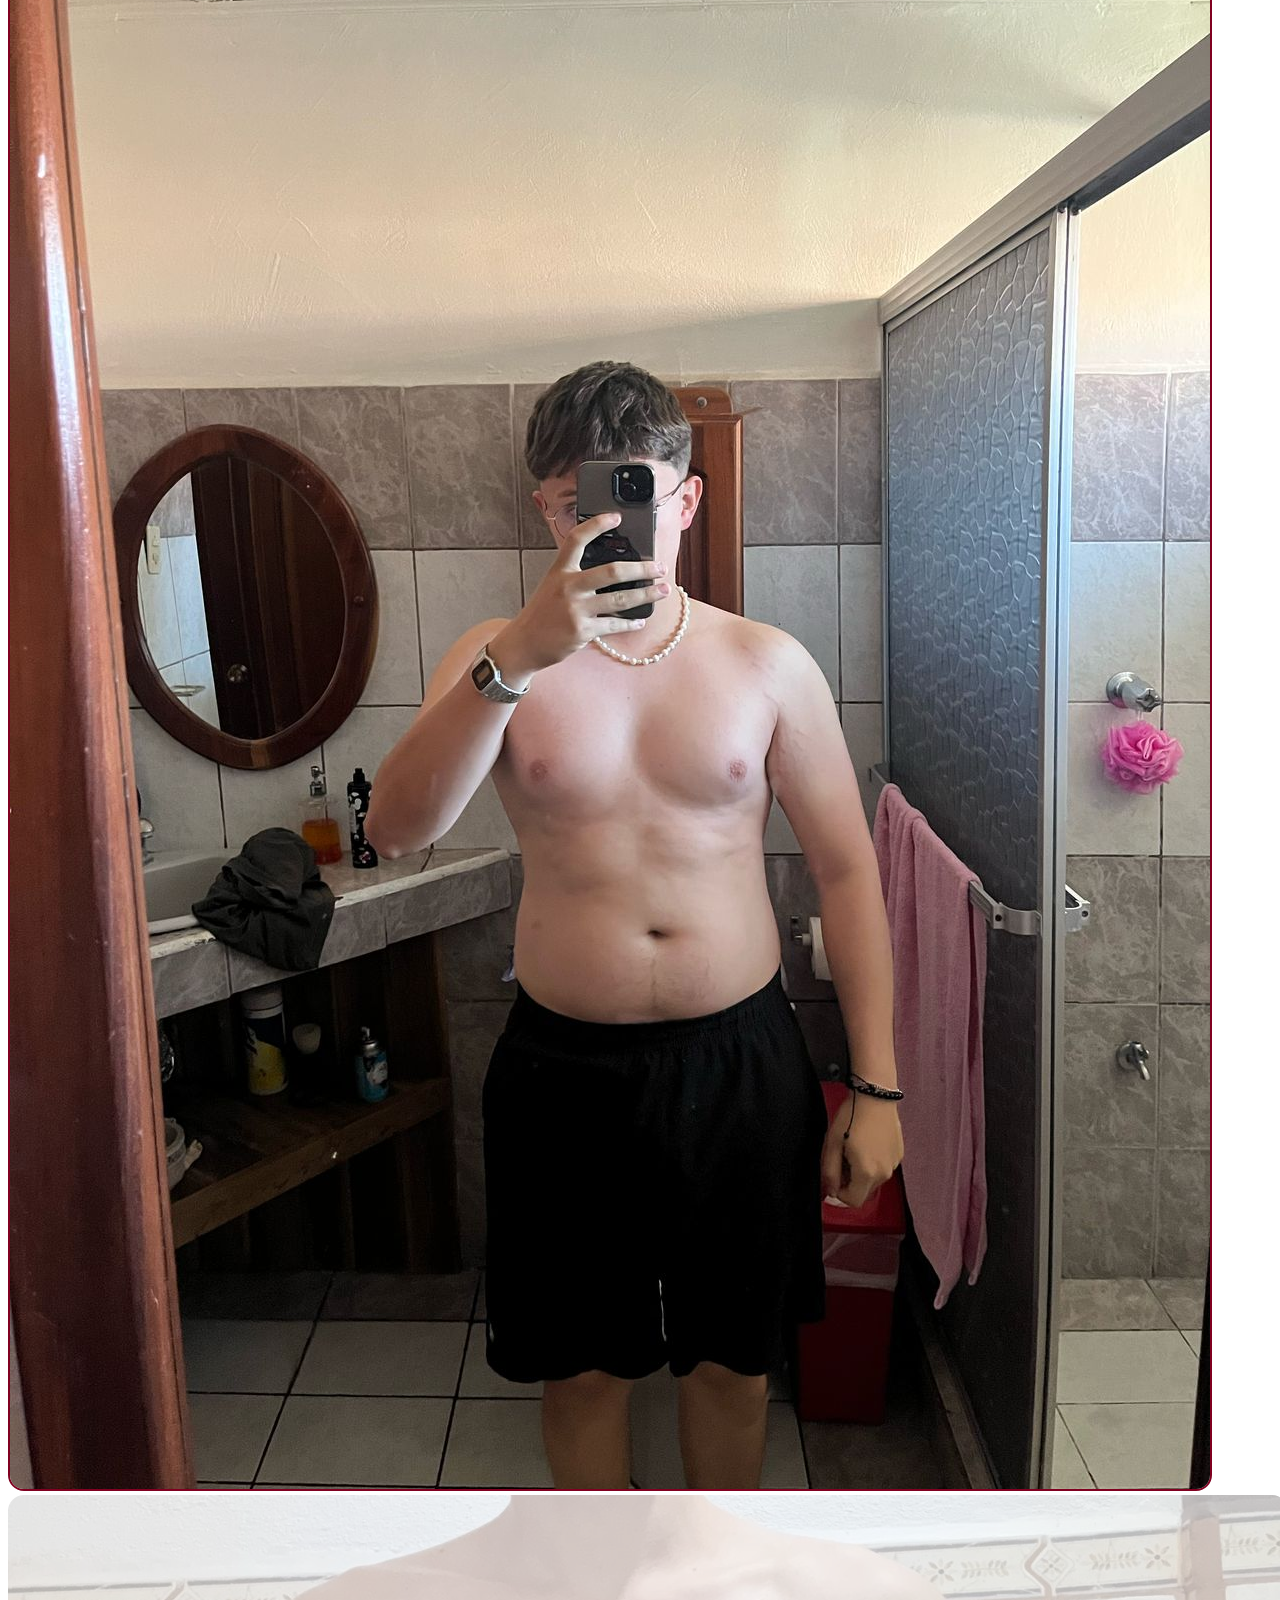
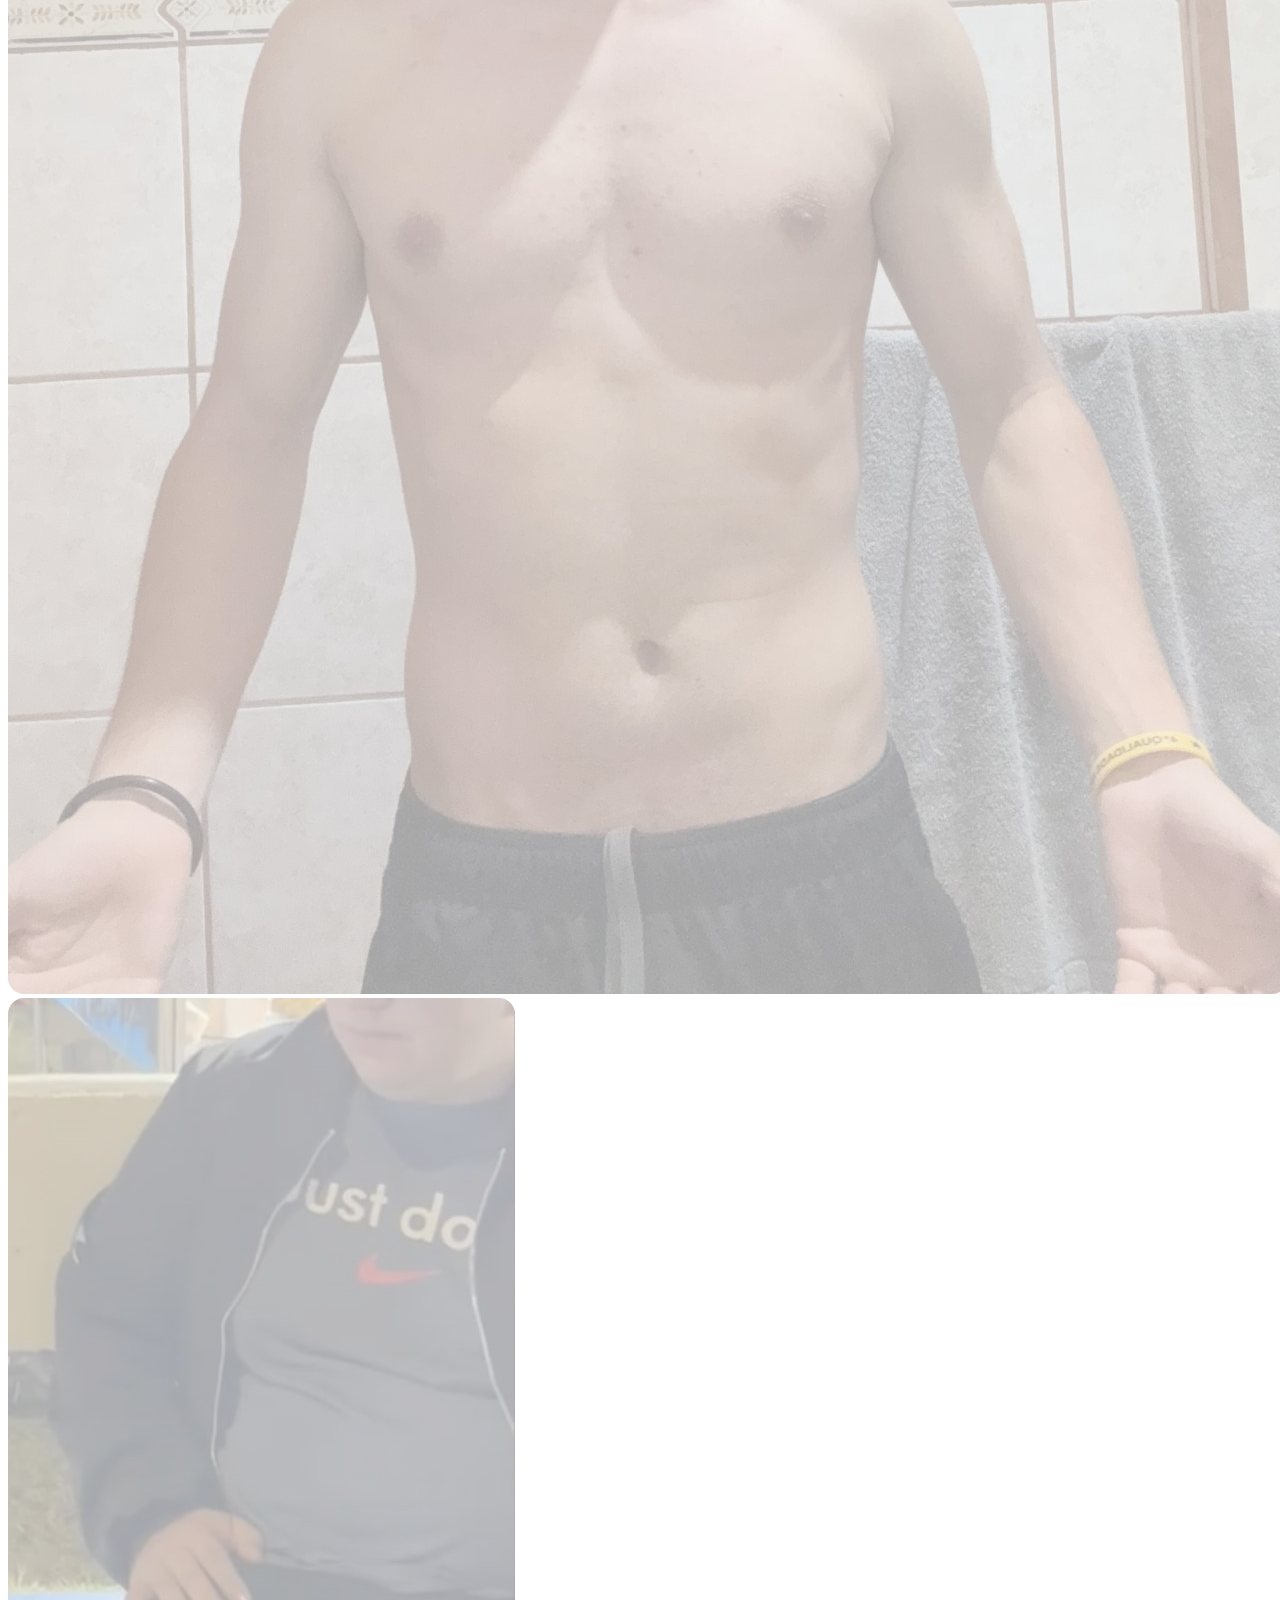
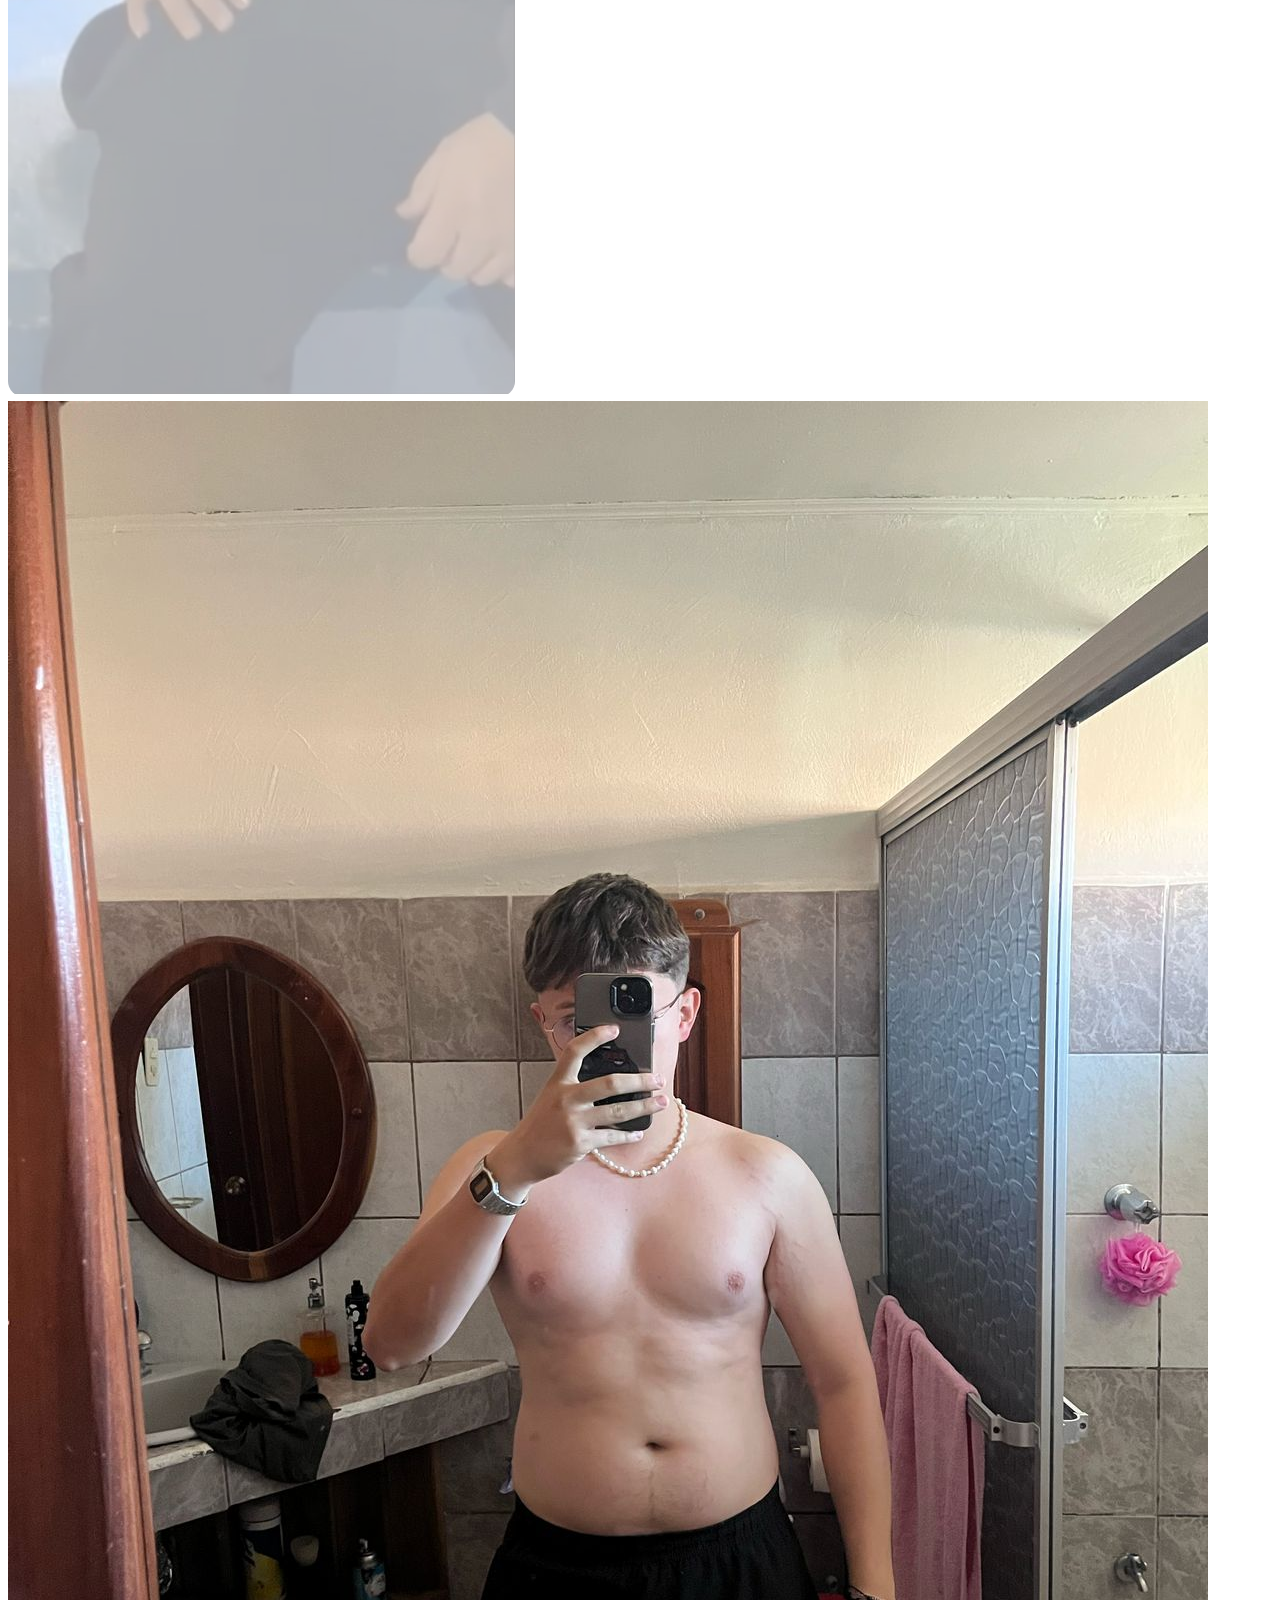
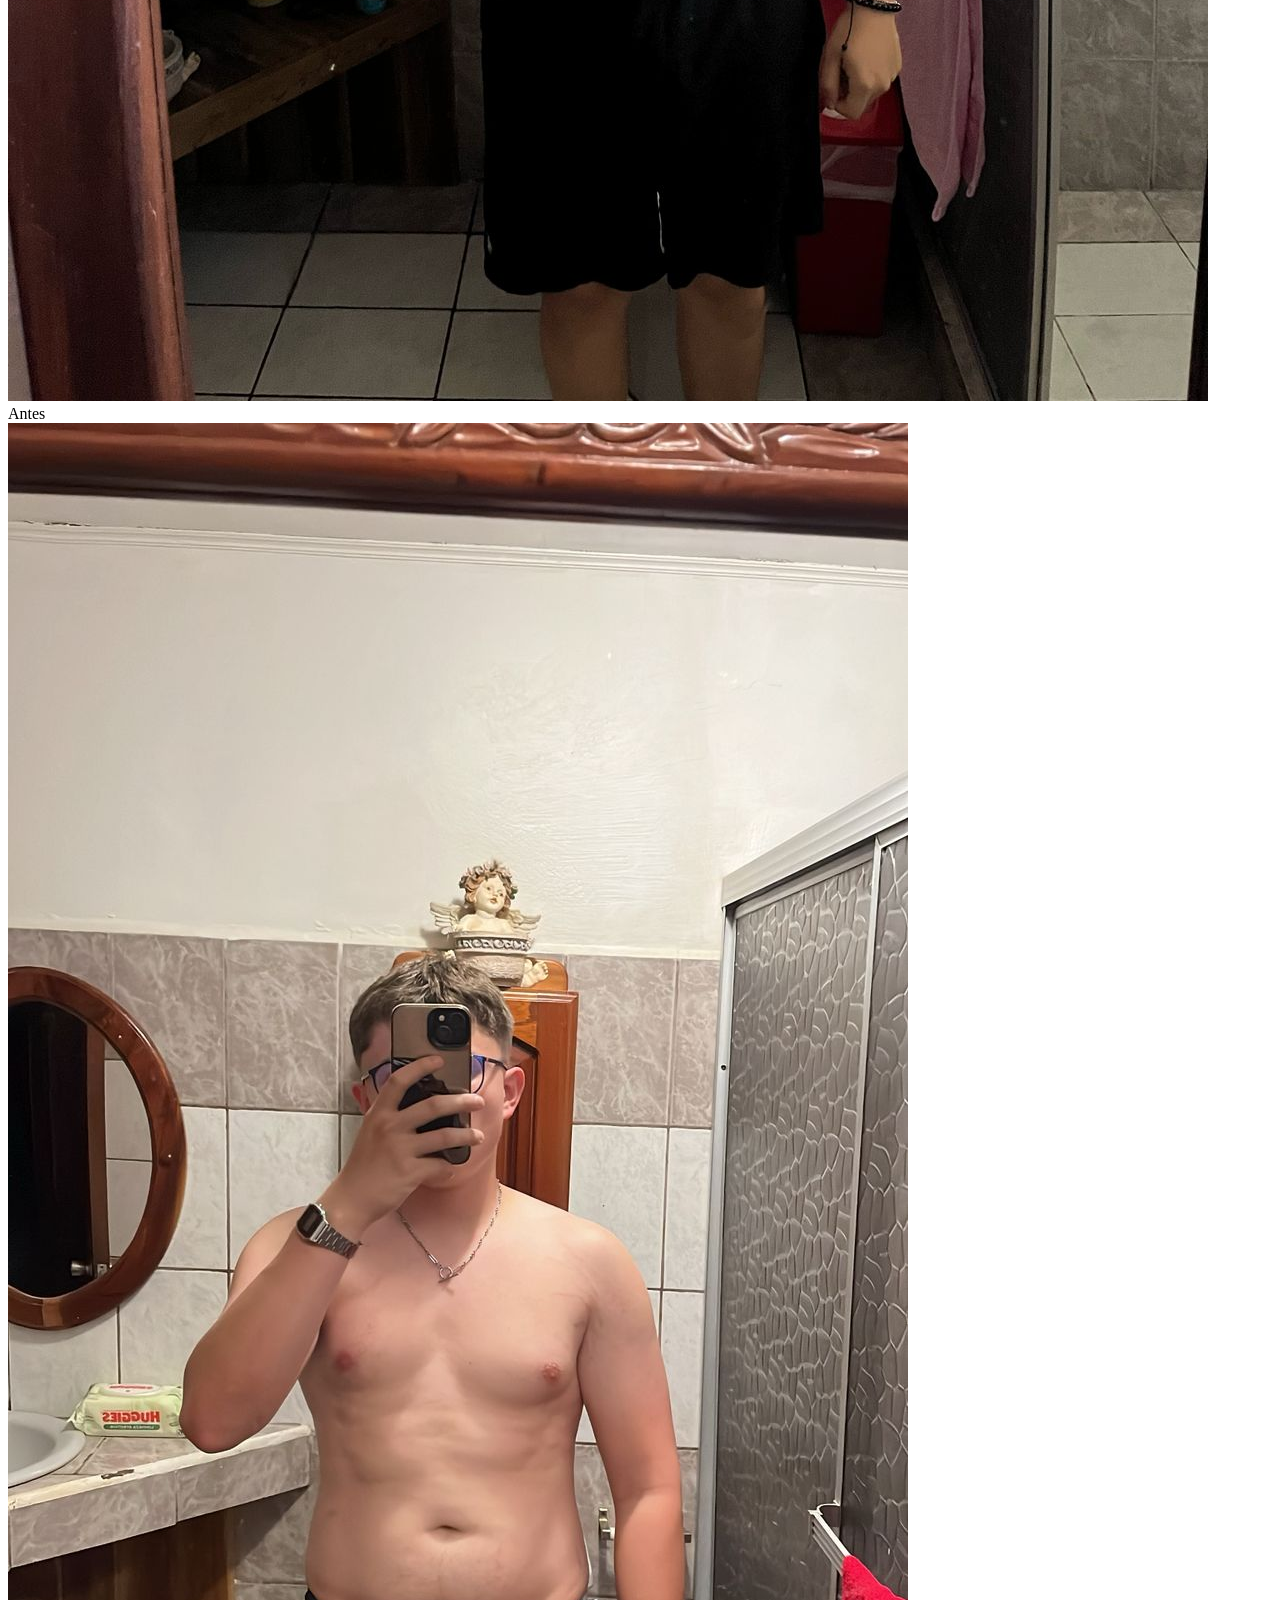
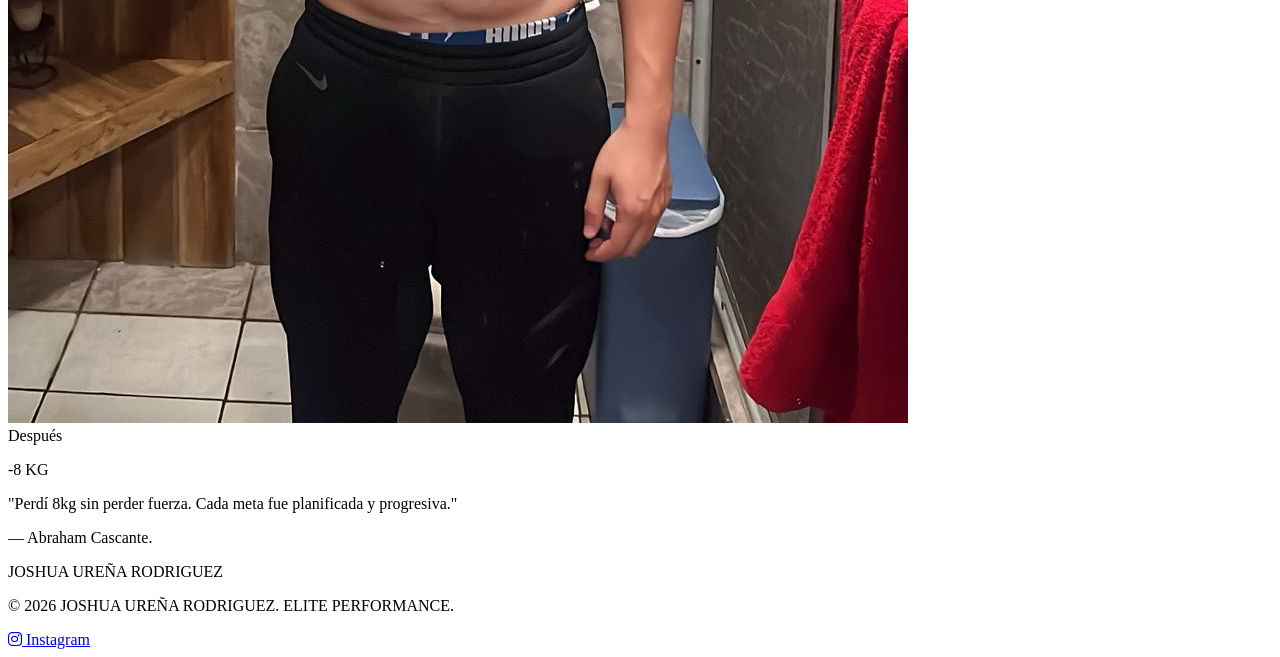
==== commit 0eece3ac: "cambio" ====
--- a/index.html
+++ b/index.html
@@ -26,7 +26,7 @@
     
 </head>
 
-<a href="https://wa.me/50683493607?text=*Hola,%20como%20funciona%20tu%20programa?%20de?%20entrenamiento?*"
+<a href="https://wa.me/50683493607?text=Hola,%20quiero%20información%20sobre%20el%20programa%20de%20entrenamiento."
     target="_blank"
     class="fixed bottom-6 right-6 z-[999] bg-green-500 hover:bg-green-600 text-white w-16 h-16 rounded-full flex items-center justify-center shadow-2xl transition-all duration-300 hover:scale-110 active:scale-95">
     <img src="https://cdn.jsdelivr.net/gh/simple-icons/simple-icons/icons/whatsapp.svg" alt="WhatsApp"
@@ -41,7 +41,7 @@
             <div class="flex items-center gap-4">
 
                 <h1 class="text-xl font-black text-white italic font-['Space_Grotesk'] uppercase tracking-widest">
-                    JOSHUA UREÑA</h1>
+                    COACH ENRIQUE</h1>
             </div>
         </div>
     </header>
